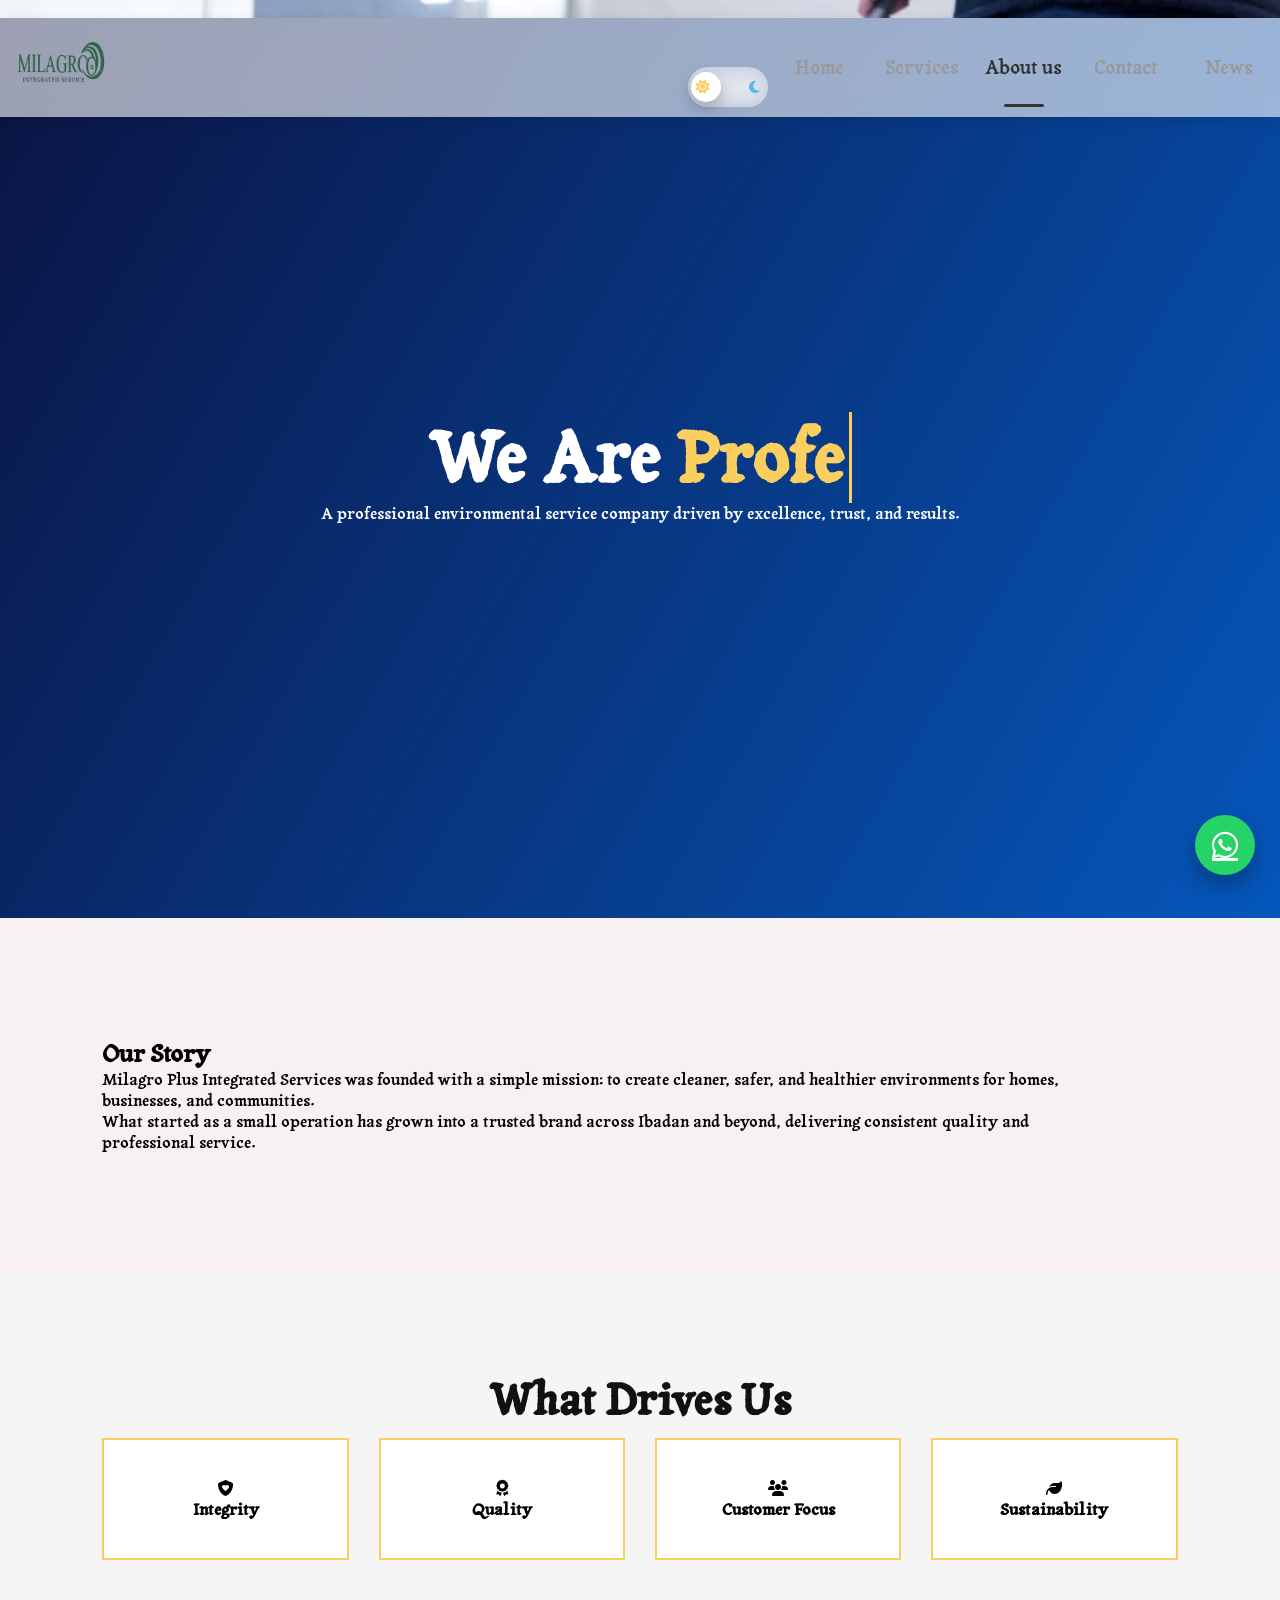
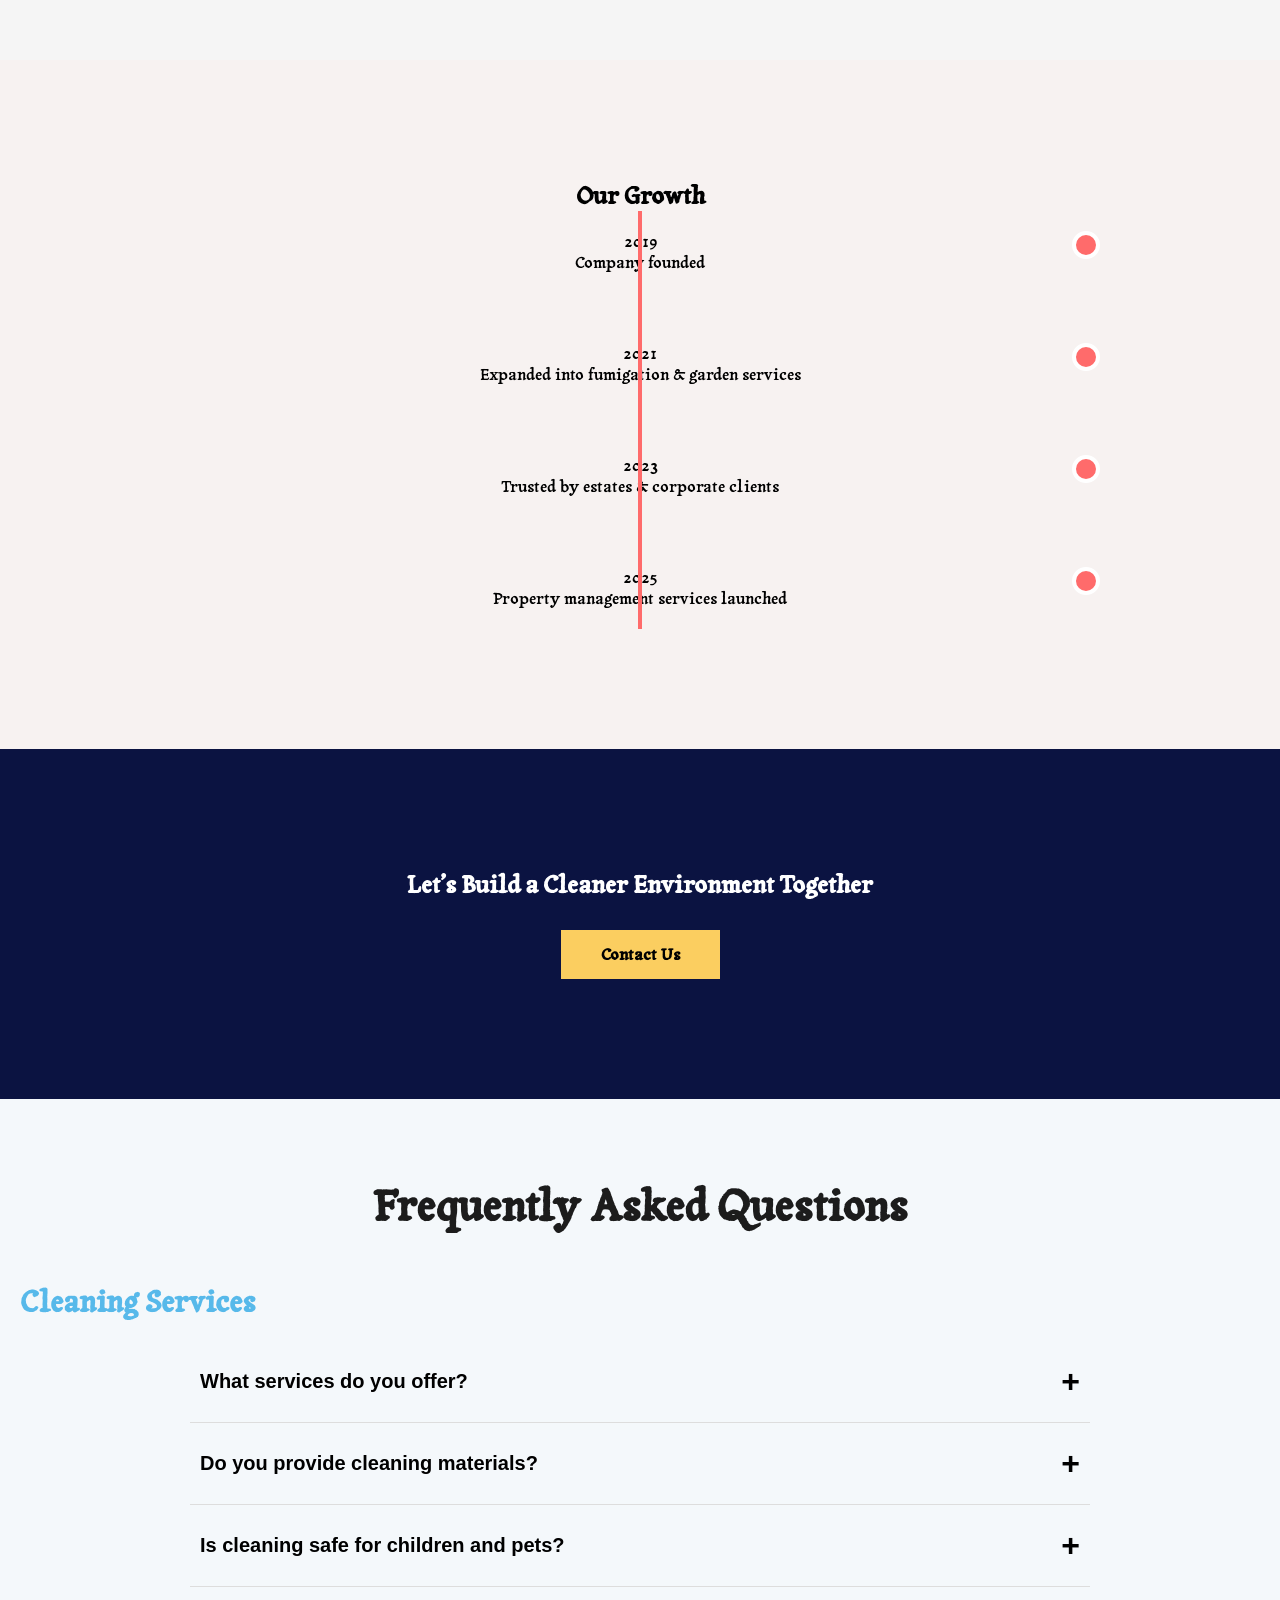
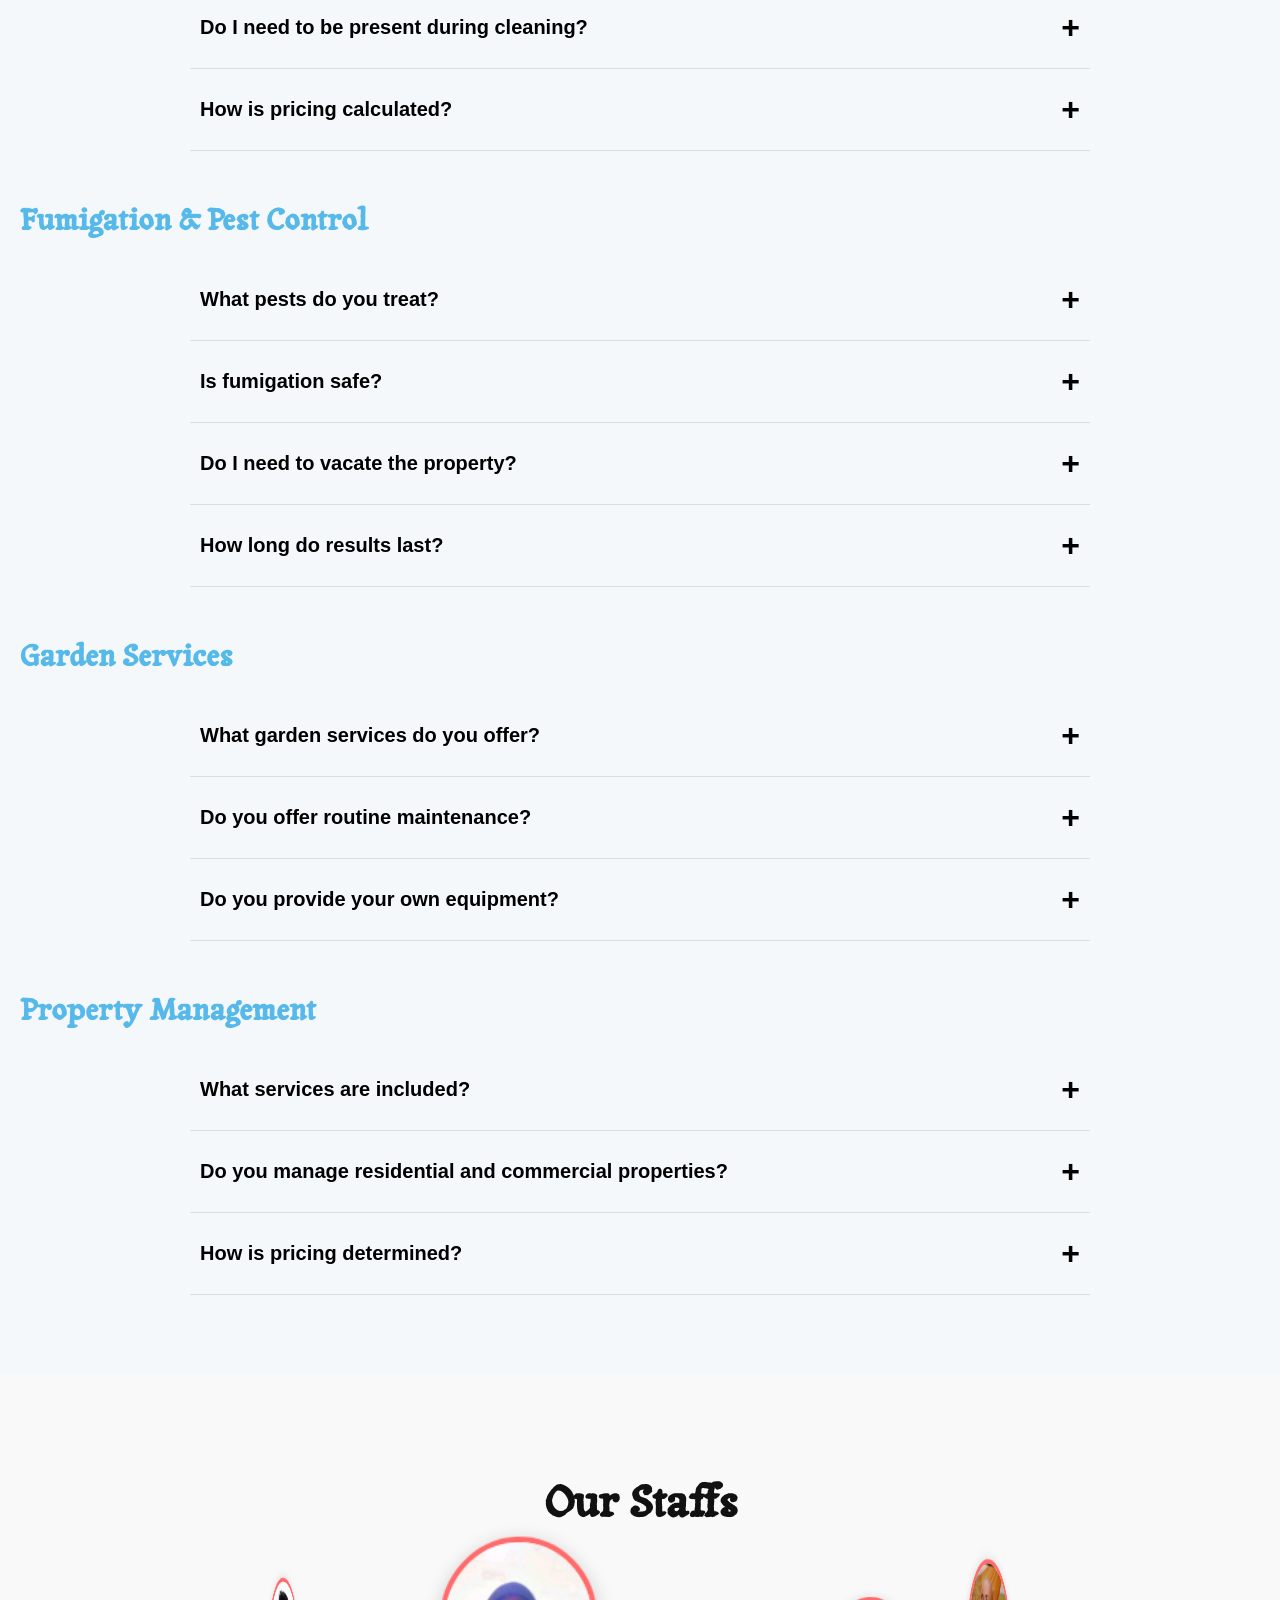
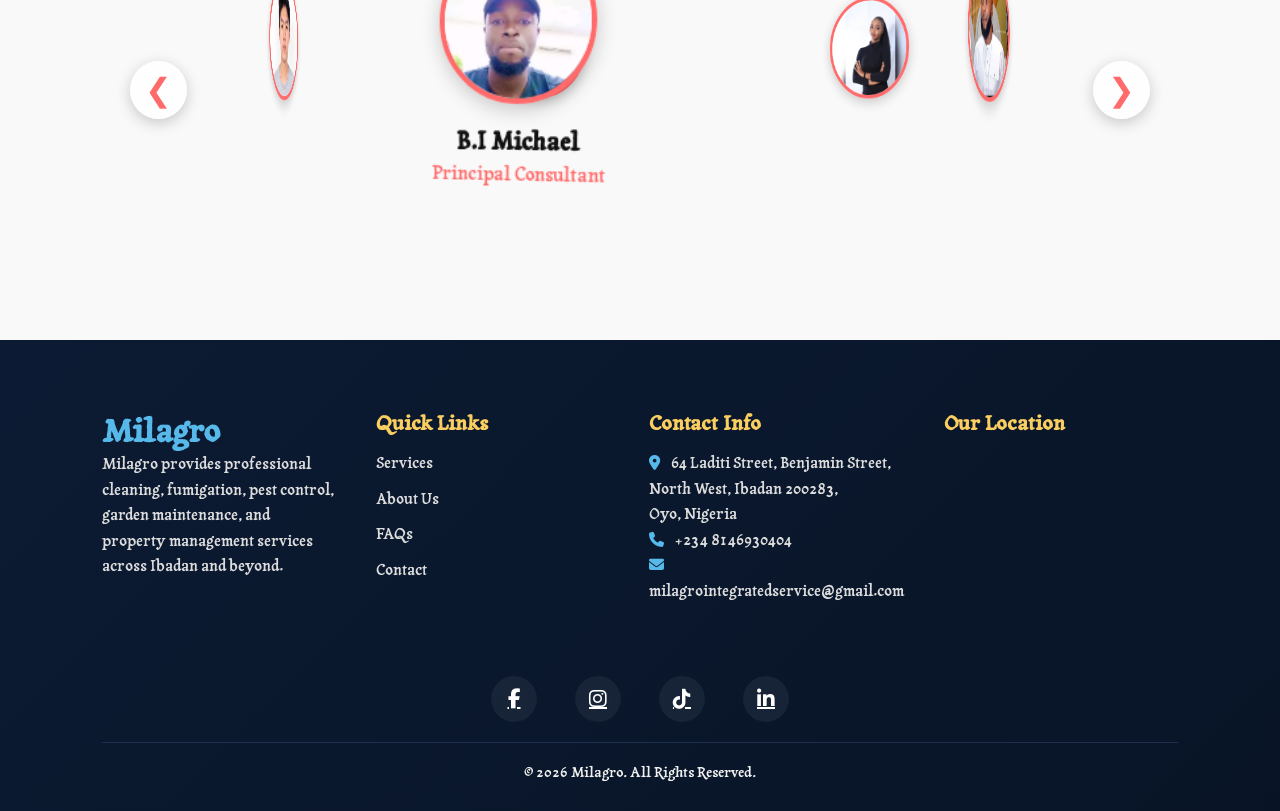
==== about.html @ 658bc310 "about" ====
<!DOCTYPE html>
<html lang="en">
<head>
  <meta charset="UTF-8">
  <meta name="viewport" content="width=device-width, initial-scale=1.0">
  <title>About Us | Milagro</title>

  <link rel="stylesheet" href="https://cdnjs.cloudflare.com/ajax/libs/font-awesome/6.5.1/css/all.min.css">
  <link rel="stylesheet" href="assets/css/index.css">
  <link rel="stylesheet" href="assets/css/query.css">
  <link rel="stylesheet" href="assets/css/about.css">
  <link rel="stylesheet" href="assets/css/services.css">
  <link rel="stylesheet" href="assets/css/quote.css">
</head>

<body>

<!-- ================= NAV (REUSED) ================= -->
<nav class="navigation">
  <div class="nav-theme-toggle" id="themeSwitch">
    <span class="icon sun"><i class="fa-solid fa-sun"></i></span>
    <span class="icon moon"><i class="fa-solid fa-moon"></i></span>
    <span class="toggle-ball"></span>
  </div>

  <button class="hamburger" id="navToggle">
    <span></span><span></span><span></span>
  </button>

  <div class="img-div">
    <img src="assets/media/images/mili.png" alt="Milagro logo">
  </div>

  <div class="ul-holder">
    <div><p><a href="index.html">Home</a></p></div>
    <div><p><a href="services.html">Services</a></p></div>
    <div><p><a href="about.html" class="active">About us</a></p></div>
    <div><p><a href="contact.html">Contact</a></p></div>
    <div><p><a href="news.html">News</a></p></div>
  </div>
</nav>

<div class="nav-overlay" id="navOverlay"></div>

<!-- ================= HERO ================= -->
<section class="about-hero">
  <div class="hero-bg"></div>

  <div class="hero-content">
    <h1>
      We Are <span id="typed-text"></span>
    </h1>

    <p>
      A professional environmental service company driven by excellence,
      trust, and results.
    </p>
  </div>
</section>

<!-- ================= STORY ================= -->
<section class="about-story">
  <div class="story-text animate-slide-left">
    <h2>Our Story</h2>
    <p>
      Milagro Plus Integrated Services was founded with a simple mission:
      to create cleaner, safer, and healthier environments for homes,
      businesses, and communities.
    </p>
    <p>
      What started as a small operation has grown into a trusted brand
      across Ibadan and beyond, delivering consistent quality and
      professional service.
    </p>
  </div>

  <div class="story-image animate-slide-right">
    <img src="https://placehold.co/600x500?text=Our+Journey" alt="">
  </div>
</section>

<!-- ================= VALUES ================= -->
<section class="about-values">
  <h2 class="section-title">What Drives Us</h2>

  <div class="values-grid">
    <div class="value-card glitch">
      <i class="fa-solid fa-shield-heart"></i>
      <h4>Integrity</h4>
    </div>

    <div class="value-card glitch">
      <i class="fa-solid fa-award"></i>
      <h4>Quality</h4>
    </div>

    <div class="value-card glitch">
      <i class="fa-solid fa-users"></i>
      <h4>Customer Focus</h4>
    </div>

    <div class="value-card glitch">
      <i class="fa-solid fa-leaf"></i>
      <h4>Sustainability</h4>
    </div>
  </div>
</section>

<!-- ================= TIMELINE ================= -->
<section class="about-timeline">
  <h2>Our Growth</h2>

  <div class="timeline">
    <div class="timeline-item reveal">
      <span>2019</span>
      <p>Company founded</p>
    </div>
    <div class="timeline-item reveal">
      <span>2021</span>
      <p>Expanded into fumigation & garden services</p>
    </div>
    <div class="timeline-item reveal">
      <span>2023</span>
      <p>Trusted by estates & corporate clients</p>
    </div>
    <div class="timeline-item reveal">
      <span>2025</span>
      <p>Property management services launched</p>
    </div>
  </div>
</section>

<!-- ================= CTA ================= -->
<section class="about-cta">
  <h2>Let’s Build a Cleaner Environment Together</h2>
  <a href="contact.html" class="cta-btn">Contact Us</a>
</section>

    <section class="faq-section">
        <h2 class="faq-title">Frequently Asked Questions</h2>

    <!-- CLEANING FAQ -->
        <h3 class="faq-category">Cleaning Services</h3>

        <div class="faq-item">
            <button class="faq-question">
                What services do you offer?
                <span class="icon">+</span>
            </button>
            <div class="faq-answer">
                <p>
                    We provide residential and commercial cleaning, including deep cleaning,
                    post-construction, move-in/move-out, and office cleaning.
                </p>
            </div>
        </div>

        <div class="faq-item">
            <button class="faq-question">
                Do you provide cleaning materials?
                <span class="icon">+</span>
            </button>
            <div class="faq-answer">
                <p>
                    Yes. We supply all professional tools and cleaning products.
                </p>
            </div>
        </div>

        <div class="faq-item">
            <button class="faq-question">
                Is cleaning safe for children and pets?
                <span class="icon">+</span>
            </button>
            <div class="faq-answer">
                <p>
                    Yes. We use approved and safe cleaning solutions.
                </p>
            </div>
        </div>

        <div class="faq-item">
            <button class="faq-question">
                Do I need to be present during cleaning?
                <span class="icon">+</span>
            </button>
            <div class="faq-answer">
                <p>
                    No. Your property is handled with professionalism and care.
                </p>
            </div>
        </div>

        <div class="faq-item">
            <button class="faq-question">
                How is pricing calculated?
                <span class="icon">+</span>
            </button>
            <div class="faq-answer">
                <p>
                    Pricing is based on property size and service type.
                    Quotes are provided upfront.
                </p>
            </div>
        </div>

    <!-- FUMIGATION FAQ -->
        <h3 class="faq-category">Fumigation & Pest Control</h3>

        <div class="faq-item">
            <button class="faq-question">
                What pests do you treat?
                <span class="icon">+</span>
            </button>
            <div class="faq-answer">
                <p>
                    Cockroaches, mosquitoes, rats, bedbugs, ants, termites,
                    wall geckos, and more.
                </p>
            </div>
        </div>

        <div class="faq-item">
            <button class="faq-question">
                Is fumigation safe?
                <span class="icon">+</span>
            </button>
            <div class="faq-answer">
                <p>
                    Yes. We use approved chemicals and follow strict safety standards.
                </p>
            </div>
        </div>

        <div class="faq-item">
            <button class="faq-question">
                Do I need to vacate the property?
                <span class="icon">+</span>
            </button>
            <div class="faq-answer">
                <p>
                    This depends on the treatment. Clear instructions are given before service.
                </p>
            </div>
        </div>

        <div class="faq-item">
            <button class="faq-question">
                How long do results last?
                <span class="icon">+</span>
            </button>
            <div class="faq-answer">
                <p>
                    Results typically last weeks to months, depending on conditions.
                </p>
            </div>
        </div>

    <!-- GARDEN FAQ -->
        <h3 class="faq-category">Garden Services</h3>

        <div class="faq-item">
            <button class="faq-question">
                What garden services do you offer?
                <span class="icon">+</span>
            </button>
            <div class="faq-answer">
                <p>
                    Lawn care, weed control, hedge trimming, and general garden maintenance.
                </p>
            </div>
        </div>

    <div class="faq-item">
        <button class="faq-question">
            Do you offer routine maintenance?
            <span class="icon">+</span>
        </button>
        <div class="faq-answer">
            <p>
                Yes. One-time and scheduled maintenance services are available.
            </p>
        </div>
    </div>

    <div class="faq-item">
        <button class="faq-question">
            Do you provide your own equipment?
            <span class="icon">+</span>
        </button>
        <div class="faq-answer">
            <p>
                Yes. All necessary tools and equipment are supplied.
            </p>
        </div>
    </div>

    <!-- PROPERTY MANAGEMENT FAQ --> 
    <h3 class="faq-category">Property Management</h3>

    <div class="faq-item">
        <button class="faq-question">
            What services are included?
            <span class="icon">+</span>
        </button>
        <div class="faq-answer">
            <p>
                 Property Services, Home & estate rentals, Property sales & land deals, Property management & maintenance coordination
            </p>
        </div>
    </div>

    <div class="faq-item">
        <button class="faq-question">
            Do you manage residential and commercial properties?
            <span class="icon">+</span>
        </button>
        <div class="faq-answer">
            <p>
                Yes. We manage homes, estates, offices, and commercial properties. Includes property rentals, land sales, property sales, inspections, documentation support, and management services.
            </p>
        </div>
    </div>

        <div class="faq-item">
            <button class="faq-question">
                How is pricing determined?
                <span class="icon">+</span>
            </button>
            <div class="faq-answer">
                <p>
                    Includes property rentals, land sales, property sales, inspections, documentation support, and management services. Pricing depends on property value, location, and service scope.
                </p>
            </div>
        </div>

    </section>
    <section id="staff-caro" class="caro-section">
        <h2 class="section-title">Our Staffs</h2>
        <div class="caro-container">
            <div class="caro" id="carousel">
      <!-- Staff Item 1 -->
                <div class="caro-item">
                    <img src="assets/media/images/staff1.jpeg" alt="Staff 1">
                    <div class="staff-info">
                        <h3>B.I Michael</h3>
                        <p>Principal Consultant</p>
                    </div>
                </div>
      <!-- Staff Item 2 -->
                <div class="caro-item">
                    <img src="assets/media/images/staff2.jpeg" alt="Staff 2">
                    <div class="staff-info">
                        <h3>J.P. Augustine</h3>
                        <p>Operations & Quality Control Manager</p>
                    </div>
                </div>
      <!-- Staff Item 3 -->
                <div class="caro-item">
                    <img src="assets/media/images/staff3.jpeg" alt="Staff 3">
                    <div class="staff-info">
                        <h3>A.E. Iniso</h3>
                        <p>HR & Training Officer</p>
                    </div>
                </div>
      <!-- Staff Item 4 -->
                <div class="caro-item">
                    <img src="assets/media/images/staff4.jpeg" alt="Staff 4">
                    <div class="staff-info">
                        <h3>B.H. Rita</h3>
                        <p>Finance & Admin Manager</p>
                    </div>
                </div>
      <!-- Staff Item 5 -->
                <div class="caro-item">
                    <img src="assets/media/images/pass.jpeg" alt="Staff 5">
                    <div class="staff-info">
                        <h3>O.E. Olanrewaju</h3>
                        <p>Business Development & Client Relations Manager</p>
                    </div>
                </div>
            </div>
    <!-- Carousel Navigation -->
            <button class="caro-btn left" id="prev">&#10094;</button>
            <button class="caro-btn right" id="next">&#10095;</button>
        </div>
    </section>

    <footer class="site-footer">
    <div class="footer-wrapper">

        <!-- COMPANY INFO -->
        <div class="footer-col brand">
            <h3>Milagro</h3>
            <p>
                Milagro provides professional cleaning, fumigation,
                pest control, garden maintenance, and property
                management services across Ibadan and beyond.
            </p>
        </div>

        <!-- QUICK LINKS -->
        <div class="footer-col">
            <h4>Quick Links</h4>
            <ul>
                <li><a href="#services">Services</a></li>
                <li><a href="#about">About Us</a></li>
                <li><a href="#faq">FAQs</a></li>
                <li><a href="#contact">Contact</a></li>
            </ul>
        </div>

        <!-- CONTACT -->
        <div class="footer-col">
            <h4>Contact Info</h4>
            <p><i class="fa-solid fa-location-dot"></i>
                64 Laditi Street, Benjamin Street,<br>
                North West, Ibadan 200283,<br>
                Oyo, Nigeria
            </p>
            <p><i class="fa-solid fa-phone"></i> +234 8146930404</p>
            <p><i class="fa-solid fa-envelope"></i> milagrointegratedservice@gmail.com</p>
        </div>

        <!-- MAP -->
        <div class="footer-col map">
            <h4>Our Location</h4>
            <iframe
                src="https://www.google.com/maps?q=64%20Laditi%20Street%20Benjamin%20Street%20Ibadan&output=embed"
                allowfullscreen=""
                loading="lazy">
            </iframe>
        </div>

    </div>

    <!-- SOCIALS -->
    <div class="footer-social">
        <a href="https://www.facebook.com/profile.php?id=100065629503365&mibextid=ZbWKwL" target="_blank" rel="noopener noreferrer" aria-label="Milagro facebook"><i class="fa-brands fa-facebook-f"></i></a>
        <a href="https://www.instagram.com/milagrointegratedservice?igsh=Nnd0Zzc5NXZuMjd5" target="_blank" rel="noopener noreferrer" aria-label="Milagro instagram"><i class="fa-brands fa-instagram"></i></a>
        <a href="https://www.tiktok.com/@milagroplus" target="_blank" rel="noopener noreferrer" aria-label="Milagro tiktok"><i class="fa-brands fa-tiktok"></i></a>
        <a href="https://www.linkedin.com/in/-milagro-integrated?utm_source=share&utm_campaign=share_via&utm_content=profile&utm_medium=android_app" target="_blank" rel="noopener noreferrer" aria-label="Milagro linkedin"><i class="fa-brands fa-linkedin-in"></i></a>
    </div>

    <div class="footer-bottom">
        <p>© 2026 Milagro. All Rights Reserved.</p>
    </div>
</footer>

<!-- BACK TO TOP -->
<button id="backToTop">
    <i class="fa-solid fa-arrow-up"></i>
</button>

    <div class="quote-overlay" id="quoteOverlay">
  <div class="quote-box">

    <span class="close">&times;</span>

    <!-- STEP INDICATOR -->
    <div class="steps">
      <span class="active">1</span>
      <span>2</span>
      <span>3</span>
      <span>4</span>
    </div>

    <!-- STEP 1 -->
    <div class="step active">
      <h2>Select a Service</h2>

      <div class="service-grid">

        <div class="service-card" data-service="Cleaning Services">
          <img src="https://placehold.co/80x80?text=Clean" alt="">
          <h4>Cleaning Services</h4>
        </div>

        <div class="service-card" data-service="Pest Control & Fumigation">
          <img src="https://placehold.co/80x80?text=Pest" alt="">
          <h4>Pest Control & Fumigation</h4>
        </div>

        <div class="service-card" data-service="Garden Services">
          <img src="https://placehold.co/80x80?text=Garden" alt="">
          <h4>Garden Services</h4>
        </div>

        <div class="service-card" data-service="Property Management">
          <img src="https://placehold.co/80x80?text=Property" alt="">
          <h4>Property Management</h4>
        </div>

      </div>

      <button class="next ako">Next</button>
    </div>

    <!-- STEP 2 -->
    <div class="step">
      <h2>Service Details</h2>

      <select id="subService">
        <option value="">Select Specific Service</option>
      </select>

      <textarea id="description" placeholder="Describe what you need..."></textarea>

      <input type="file" id="video" accept="video/*">
      <small>Video will be sent manually on WhatsApp</small>

      <div class="nav">
        <button class="prev ako">Back</button>
        <button class="next ako">Next</button>
      </div>
    </div>

    <!-- STEP 3 -->
    <div class="step">
      <h2>Your Details</h2>

      <input id="fname" placeholder="First Name">
      <input id="lname" placeholder="Last Name">
      <input id="phone" placeholder="WhatsApp Number">
      <input id="email" placeholder="Email (optional)">

      <select id="method">
        <option value="whatsapp">WhatsApp</option>
        <option value="email">Email</option>
      </select>

      <div class="nav">
        <button class="prev ako">Back</button>
        <button class="next ako">Next</button>
      </div>
    </div>

    <!-- STEP 4 -->
    <div class="step">
      <h2>Confirm & Send</h2>
      <p>Your quote request will be sent now.</p>

      <button id="sendQuote" class="ako">Send Quote</button>
    </div>

  </div>
</div>



<!-- Floating WhatsApp -->
<a href="https://wa.me/2348146930404" class="whatsapp-float" target="_blank">
  <i class="fa-brands fa-whatsapp"></i>
</a>

<script src="assets/js/index.js"></script>
    <script src="assets/js/caro.js"></script>
    <script src="assets/js/theme.js"></script>
    <script src="assets/js/testimonies.js"></script>
    <script src="assets/js/quote.js"></script>
    <script src="assets/js/about.js"></script>
</body>
</html>
---- assets/css/index.css ----
@font-face {
  font-family: "Poppins";
  src: url("../fonts/Tagesschrift-Regular.ttf") format("truetype");
}

@font-face {
  font-family: "play";
  src: url("../fonts/PlayfairDisplay-Regular.ttf") format("truetype");
}

*{
    padding: 0;
    margin: 0;
    box-sizing: border-box;
}
html,body{
  overflow-x: hidden;
}
body{
    overflow-x: hidden;
    background-color: #f7f2f1;
    padding-top: 2dvh;


    background-image: url("../media/images/cleansht.jpeg");
    background-size: cover;
    background-position: center;
    background-repeat: no-repeat;
    background-attachment: fixed;
}
.navigation{
    position: fixed;
    display: flex;
    /* background-color: blue; */
    width: 100dvw;
    height: 11dvh;
    z-index: 9999999999999999999999;
    background-color: rgba(255, 255, 255, 0.6); /* translucent */
    backdrop-filter: blur(10px); /* this blurs anything behind it */
    -webkit-backdrop-filter: blur(10px); /* for Safari */
    box-shadow: 0 4px 12px rgba(0,0,0,0.1);
}
.img-div{
    position: absolute;
    height: 100%;
    width: 10%;
    /* background-color: aqua; */
}
.img-div img{
    width: 100%;
    height: 100%;
}
/*  */
.ul-holder div p:hover{
    cursor: pointer;
}

/* Add a small underline box */
.indicator {
    position: absolute;
    bottom: 0; /* a little spacing below the text */
    height: 3px;  /* line thickness */
    width: 40px;  /* fixed line length */
    background-color: #333;
    border-radius: 2px;
    transition: all 0.3s ease;
    pointer-events: none;
    z-index: 2;
}


.ul-holder div.active p {
    color: #fff; /* Active color */
}
.ul-holder {
    display: flex;
    width: 40%;
    height: 100%;
    position: absolute;
    right: 0;
}

.ul-holder div {
    width: 20%;
    height: 100%;
    position: relative; /* 👈 very important */
    display: flex;
    align-items: center;
    justify-content: center;
    font-size: clamp(0.5rem, 2vw, 1.2rem);
    cursor: pointer;
}

.ul-holder div p {
    color: #999;
    transition: color 0.3s ease-in-out;
}

/* active menu item */
.ul-holder div.active p {
    color: #333;
}

/* The underline */
.ul-holder div .indicator {
    position: absolute;
    bottom: 10px;
    left: 50%;
    transform: translateX(-50%);
    height: 3px;
    width: 40px;
    background-color: #333;
    border-radius: 2px;
    transition: opacity 0.7s ease;
    opacity: 0; /* hidden by default */
}
@keyframes fallIn {
  0% {
    transform: translateY(-200vh) rotate(15deg) scale(1.1);
    opacity: 0;
  }
  60% {
    transform: translateY(20px) rotate(-5deg);
    opacity: 1;
  }
  80% {
    transform: translateY(-10px) rotate(3deg);
  }
  100% {
    transform: translateY(0) rotate(0);
    opacity: 1;
  }
}
/* show indicator only on active */
.ul-holder div.active .indicator {
    opacity: 1;
}

.hamburger {
    display: none;
    position: absolute;
    right: 20px;
    top: 50%;
    transform: translateY(-50%);
    width: 30px;
    height: 22px;
    background: none;
    border: none;
    cursor: pointer;
    z-index: 100000;
}

.hamburger span {
    display: block;
    height: 3px;
    width: 100%;
    background: #333;
    border-radius: 3px;
    transition: all 0.35s ease;
}

.hamburger.active span:nth-child(1) {
    transform: rotate(45deg) translate(5px, 5px);
}

.hamburger.active span:nth-child(2) {
    opacity: 0;
}

.hamburger.active span:nth-child(3) {
    transform: rotate(-45deg) translate(6px, -6px);
}

.nav-overlay {
    position: fixed;
    inset: 0;
    background: rgba(0,0,0,0.35);
    backdrop-filter: blur(4px);
    opacity: 0;
    pointer-events: none;
    transition: opacity 0.35s ease;
    z-index: 99998;
}

.nav-overlay.show {
    opacity: 1;
    pointer-events: auto;
}




.hero-section{
    width: 100dvw;
    height: 110dvh;
    background-color: blue;
    margin-top: 5%;
    position: relative;
    overflow: hidden;
}

.video-container{
    position: absolute;
    width: 40%;
    height: 80%;
    background-color: black;
    right: 5%;
    /* justify-self: center; */
    top: 10%;
}
.video-container video{
    width: 100%;
    height: 100%;
    object-fit: cover;
}
.circle{
    position: absolute;
    width: 100dvw;
    height: 100dvw;
    border-radius: 50%;
    background-color: #1562c0;
    right: -40%;
    top: -30%;
}
/* .video-container{
    width: 100%;
    height: 100%;
    background-color: black;
    position: absolute;
    top: 0;
    left: 0;
}
.video-container video{
    width: 100%;
    height: 100%;
    object-fit: cover;
}
.overlay{
    width: 100%;
    height: 100%;
    background-color: blue;
    position: absolute;
    opacity: 0.5;
} */




.written-words{
    position: absolute;
    width: 45%;
    height: 65%;
    /* background-color: tomato; */
    top: 25%;
    left: 5%;
}
.head-written-words{
    color: white;
    font-family: 'Gill Sans', 'Gill Sans MT', Calibri, 'Trebuchet MS', sans-serif;
    font-size: clamp(25px, 2dvw, 55px);
    margin-top: 7%;
}
.sub-written-words{
    color: white;
    font-family: 'Gill Sans', 'Gill Sans MT', Calibri, 'Trebuchet MS', sans-serif;
    font-size: clamp(15px, 1.5dvw, 25px);
    margin-top: 2dvh;
}
.btn-holder{
    width: 50%;
    height: 9%;
    background-color: white;
    color: #0557bc;
    display: flex;
    justify-content: center;
    align-items: center;
    font-family: 'Gill Sans', 'Gill Sans MT', Calibri, 'Trebuchet MS', sans-serif;
    font-size: clamp(15px, 2dvw, 17px);
    font-weight: bolder;
    margin-top: 10%;
    cursor: pointer;
}


.egg-white{
    width: 100dvw;
    height: 130dvh;
    background-color: #ffffff;
    position: relative;
}
.egg-white-dark{
    background-color: #4d4e4e;
}
.mode{
    width: 3vw;
    height: 25%;
    background-color: white;
    position: absolute;
    left: 35%;
    display: flex;
    justify-content: center;
    align-items: center;
    border-radius: 5px;
    cursor: pointer;
}
.inject-holder{
    position: absolute;
    width: 45%;
    height: 65%;
    top: 15%;
    left: 5%;
    background-color: black;
    border-radius: 5px;
    overflow: hidden;
}
.inject-holder img{
    width: 100%;
    height: 100%;
    object-fit: cover;
}
.egg-right{
    width: 40%;
    height: 65%;
    position: absolute;
    top: 15%;
    right: 5%;
    font-family: 'Gill Sans', 'Gill Sans MT', Calibri, 'Trebuchet MS', sans-serif;
}
.egg-right h1{
    font-size: clamp(25px, 3.5dvw, 65px);
    margin-top: 3%;
    color: #0b1341;
}
.egg-right p{
    font-size: clamp(15px, 1.5dvw, 25px);
    margin-top: 3%;
    color: #0b1341;
}
.egg-right h2{
    margin-top: 10dvh;
    font-size: clamp(20px, 2dvw, 45px);
    color: #0557bc;
}
.read-more{
    width: 25%;
    height: 8%;
    background-color: #0557bc;
    color: white;
    display: flex;
    justify-content: center;
    align-items: center;
    border-radius: 2px;
    margin-top: 10%;
    cursor: pointer;
}
.read-more p{
    color: #ffffff;
    font-weight: bold;
    font-size: clamp(15px, 2dvw, 18px);
}
.egg-down{
    width: 100dvw;
    height: 20dvh;
    /* background-color: yellow; */
    position: absolute;
    bottom: 0;
    color: #676767;
}
.egg-down p{
    font-family: 'Gill Sans', 'Gill Sans MT', Calibri, 'Trebuchet MS', sans-serif;
    font-size: clamp(12px, 1.5dvw, 16px);
    padding: 0.35% 2%;
}
.why-choose-us{
    width: 100dvw;
    height: 90dvh;
    background-color: rgba(0, 0, 0, 0.5);
    /* opacity: 0.5; */
    z-index: -1;
    position: relative;
    justify-items: center;
    align-content: center;
}
.why-inner{
    width: 80%;
    height: 75%;
    /* background-color: white; */
    /* z-index: 2; */
}
.why-upper{
    width: 100%;
    height: 30%;
    /* background-color: #0557bc; */
    color: white;
    display: flex;
    flex-direction: column;
    justify-content: center;
    align-items: center;
}
.why-upper h2{
    font-size: clamp(25px, 3dvw, 50px);
    font-family: 'Gill Sans', 'Gill Sans MT', Calibri, 'Trebuchet MS', sans-serif;
}
.why-upper p{
    font-size: clamp(15px, 1.5dvw, 25px);
    font-family: 'Gill Sans', 'Gill Sans MT', Calibri, 'Trebuchet MS', sans-serif;
    margin-top: 1dvh;
}
.why-down{
    width: 100%;
    height: 70%;
    /* background-color: green; */
    display: flex;
    justify-content: space-around;
    align-items: center;

    display: flex;
    justify-content: space-between; /* KEY CHANGE */
    align-items: center;            /* vertical center */
    padding: 0 20px;
}
.side-side {
    width: 150px;
    height: 200px;
    /* background: white; */
    border: 3px solid #fbce60;
    text-align: center;
    justify-items: center;
    align-content: center;
    z-index: 9;
}
.side-side i{
    font-size: clamp(30px, 4dvw, 50px);
    color: #fbce60;
    margin-top: 15%;
    /* z-index: 99; */
    cursor: pointer;
    /* justify-self: center; */
}
.side-side:hover i{
    color: #57b9ea;
}
.side-side p{
    color: #57b9ea;
    font-family: 'Gill Sans', 'Gill Sans MT', Calibri, 'Trebuchet MS', sans-serif;
    padding: 10px;
    font-weight: bold;
    font-size: clamp(12px, 1.5dvw, 20px);
}
.services{
    width: 100%;
    padding: 80px 8%;
    background-color: #ffffff;
    font-family: Arial, sans-serif;
    width: 100dvw;
}



.services-header {
  text-align: center;
  max-width: 800px;
  margin: 0 auto 60px;
}

.services-header h2 {
  font-size: 36px;
  color: #f5c542;
  margin-bottom: 15px;
}

.services-header p {
  font-size: 16px;
  color: #333;
  line-height: 1.6;
}

/* Content layout */
.services-content {
  display: flex;
  align-items: center;
  gap: 50px;
}

/* Image */
.services-image {
  flex: 1;
}

.services-image img {
  width: 100%;
  height: auto;
  display: block;
}

/* Text */
.services-text {
  flex: 1;
}

.services-text h3 {
  color: #57b9ea;
  font-size: 22px;
  margin-bottom: 20px;
  letter-spacing: 1px;
}

.services-text p {
  font-size: 16px;
  color: #333;
  line-height: 1.7;
  margin-bottom: 20px;
}

/* Button */
.services-btn {
  padding: 12px 28px;
  border: 1px solid #000;
  background: transparent;
  font-size: 14px;
  cursor: pointer;
  transition: background 0.3s ease, color 0.3s ease;
}

.services-btn:hover {
  background: #000;
  color: #fff;
}


.service-section {
  width: 100dvw;
  padding: 80px 8%;
  display: flex;
  align-items: center;
  gap: 60px;
  background-color: #ffffff;
  font-family: Arial, sans-serif;
}

/* Reverse layout (image right) */
.service-section.reverse {
  flex-direction: row-reverse;
  background-color: #eef3f6;
}

/* Image */
.service-image {
  flex: 1;
}

.service-image img {
  width: 100%;
  height: auto;
  display: block;
}

/* Text */
.service-text {
  flex: 1;
}

.service-text h3 {
  color: #57b9ea;
  font-size: 22px;
  letter-spacing: 1px;
  margin-bottom: 20px;
}

.service-text p {
  font-size: 16px;
  color: #333;
  line-height: 1.7;
  margin-bottom: 20px;
}

/* Button */
.service-btn {
  padding: 12px 28px;
  border: 1px solid #000;
  background: transparent;
  font-size: 14px;
  cursor: pointer;
  transition: background 0.3s ease, color 0.3s ease;
}

.service-btn:hover {
  background: #000;
  color: #fff;
}




.carousel-container {
  position: relative;
  width: 100dvw;
  /* max-width: 900px; */
  background-color: black;
  margin: auto;
  overflow: hidden;
  padding: 40px 0;
  display: flex;
  justify-content: center;
  align-items: center;
}

.carousel {
  display: flex;
  transition: transform 0.5s ease;
  align-items: center;
  will-change: transform;
}

.carousel-item {
  flex: 0 0 150px; /* Base width of logos */
  margin: 0 20px;
  transition: transform 0.5s ease, opacity 0.5s ease;
  opacity: 0.3; /* Default faded logos */
  width: 70px;
  height: 80px;
  justify-items: center;
  align-content: center;
  /* object-fit: cover; */
  /* background-color: red; */
  overflow: hidden;
}

.carousel-item img {
  width: 60%;
  height: 100%;
  object-fit: cover; /* cover the container without distortion */
  object-position: center; /* center the image */
  display: block;
}

/* Center zoom effect */
.carousel-item.center {
  transform: scale(1.5);
  opacity: 1;
}

/* Adjacent logos */
.carousel-item.adjacent {
  transform: scale(1.1);
  opacity: 0.7;
}

/* Overlay fade effect */
.carousel-overlay-left,
.carousel-overlay-right {
  position: absolute;
  top: 0;
  bottom: 0;
  width: 100px;
  pointer-events: none;
  z-index: 2;
}

.carousel-overlay-left {
  left: 0;
  background: linear-gradient(to right, #000000 0%, transparent 100%);
}

.carousel-overlay-right {
  right: 0;
  background: linear-gradient(to left, #000000 0%, transparent 100%);
}

.contact-section {
  background: #1f2428;
  padding: 80px 0px;
  width: 100dvw;
}

.contact-wrapper {
  max-width: 1200px;
  margin: auto;
  display: grid;
  grid-template-columns: 1fr 1.2fr;
  gap: 40px;
}

/* INFO CARDS */
.contact-info {
  display: grid;
  grid-template-columns: repeat(2, 1fr);
  gap: 20px;
}

.info-card {
  background: #ffffff;
  padding: 30px 20px;
  text-align: center;
  border-radius: 6px;
  transition: transform 0.3s ease, box-shadow 0.3s ease;
}

.info-card i {
  font-size: 30px;
  color: #4fc3d0;
  margin-bottom: 10px;
}

.info-card h4 {
  font-size: 14px;
  margin-bottom: 6px;
  letter-spacing: 1px;
}

.info-card p {
  font-size: 14px;
  color: #555;
}

.info-card.clickable {
  cursor: pointer;
}

.info-card.clickable:hover {
  transform: translateY(-5px);
  box-shadow: 0 10px 25px rgba(0,0,0,0.15);
}

/* FORM */
.contact-form {
  background: #7fd6df;
  padding: 50px 40px;
  border-radius: 6px;
}

.contact-form h2 {
  margin-bottom: 25px;
  font-size: 28px;
  color: #000;
}

.contact-form form {
  display: flex;
  flex-direction: column;
  gap: 15px;
}

.contact-form input,
.contact-form textarea {
  padding: 14px;
  border: none;
  outline: none;
  font-size: 14px;
}

.contact-form textarea {
  min-height: 120px;
  resize: none;
}

.contact-form button {
  width: fit-content;
  padding: 12px 30px;
  background: transparent;
  border: 2px solid #000;
  cursor: pointer;
  font-weight: bold;
}
.contact-section {
  width: 100vw;
  padding: 100px 0;
  background: linear-gradient(
    to top,
    rgba(31, 36, 40, 1) 0%,
    rgba(31, 36, 40, 0.85) 40%,
    rgba(31, 36, 40, 0.4) 70%,
    rgba(31, 36, 40, 0) 100%
  );
}

/* WRAPPER */
.contact-wrapper {
  max-width: 1200px;
  margin: auto;
  display: grid;
  grid-template-columns: 1fr 1.2fr;
  gap: 40px;
  padding: 0 20px;
}

/* INFO GRID */
.contact-info {
  display: grid;
  grid-template-columns: repeat(2, 1fr);
  gap: 20px;
}

.info-card {
  background: #ffffff;
  padding: 30px;
  text-align: center;
  box-shadow: 0 10px 30px rgba(0,0,0,0.15);
  transition: transform 0.3s ease;
  color: #222;
}

.info-card i {
  font-size: 28px;
  color: #56cbd4;
  margin-bottom: 10px;
}

.info-card h4 {
  margin-bottom: 5px;
}

.info-card p {
  font-size: 14px;
  line-height: 1.6;
}

.clickable {
  text-decoration: none;
}

.clickable:hover {
  transform: translateY(-5px);
}

/* FORM */
.contact-form {
  background: #8adbe2;
  padding: 50px;
}

.contact-form h2 {
  margin-bottom: 25px;
  font-size: 28px;
}

.contact-form input,
.contact-form textarea {
  width: 100%;
  padding: 14px;
  margin-bottom: 15px;
  border: none;
  outline: none;
}

.contact-form textarea {
  height: 120px;
  resize: none;
}

.contact-form button {
  padding: 12px 30px;
  background: transparent;
  border: 2px solid #000;
  cursor: pointer;
  font-weight: bold;
}

/* FLOATING WHATSAPP */
.whatsapp-float {
  position: fixed;
  bottom: 25px;
  right: 25px;
  width: 60px;
  height: 60px;
  background: #25d366;
  color: #fff;
  border-radius: 50%;
  display: flex;
  align-items: center;
  justify-content: center;
  font-size: 30px;
  z-index: 999;
  box-shadow: 0 10px 25px rgba(0,0,0,0.3);
}

/* ANIMATION */
.fade-up {
  opacity: 0;
  transform: translateY(40px);
  transition: 0.7s ease;
}

.fade-up.show {
  opacity: 1;
  transform: translateY(0);
}

.faq-section {
    background: #f4f8fb;
    padding: 80px 20px;
    width: 100dvw;
}

.faq-title {
    text-align: center;
    font-size: 2.6rem;
    margin-bottom: 50px;
    color: #1c1c1c;
}

.faq-category {
    font-size: 1.8rem;
    margin: 50px 0 20px;
    color: #57b9ea;
}

.faq-item {
    max-width: 900px;
    margin: 0 auto;
    border-bottom: 1px solid #ddd;
}

.faq-question {
    width: 100%;
    background: none;
    border: none;
    padding: 22px 10px;
    font-size: 1.25rem;
    font-weight: 600;
    text-align: left;
    cursor: pointer;
    display: flex;
    justify-content: space-between;
    align-items: center;
}

.faq-question:hover {
    color: #57b9ea;
}

.faq-question .icon {
    font-size: 2rem;
    transition: transform 0.3s ease;
}

.faq-answer {
    max-height: 0;
    overflow: hidden;
    transition: max-height 0.4s ease;
}

.faq-answer p {
    font-size: 1.1rem;
    padding: 0 10px 25px;
    color: #444;
    line-height: 1.8;
}

.faq-item.active .faq-answer {
    max-height: 400px;
}

.faq-item.active .icon {
    transform: rotate(45deg);
}


/* FOOTER */
.site-footer {
    background: linear-gradient(135deg, #0c1b33, #081426);
    color: #f1f1f1;
    padding: 70px 8% 30px;
    position: relative;
    width: 100dvw;
}

.footer-wrapper {
    display: grid;
    grid-template-columns: repeat(4, 1fr);
    gap: 40px;
}

.footer-col h3 {
    font-size: 32px;
    color: #57b9ea;
}

.footer-col h4 {
    font-size: 20px;
    margin-bottom: 15px;
    color: #fbce60;
}

.footer-col p,
.footer-col li a {
    font-size: 15px;
    line-height: 1.7;
    color: #ddd;
}

.footer-col ul {
    list-style: none;
    padding: 0;
}

.footer-col ul li {
    margin-bottom: 10px;
}

.footer-col ul li a {
    text-decoration: none;
    transition: color 0.3s;
}

.footer-col ul li a:hover {
    color: #57b9ea;
}

.footer-col i {
    margin-right: 8px;
    color: #57b9ea;
}

.footer-col.map iframe {
    width: 100%;
    height: 180px;
    border-radius: 8px;
    border: none;
}

/* SOCIALS */
.footer-social {
    text-align: center;
    margin: 40px 0 20px;
}

.footer-social a {
    margin: 0 10px;
    font-size: 22px;
    color: #fff;
    transition: transform 0.3s, color 0.3s;
}

.footer-social a:hover {
    color: #57b9ea;
    transform: translateY(-5px);
}

/* BOTTOM */
.footer-bottom {
    text-align: center;
    border-top: 1px solid #1e2f52;
    padding-top: 20px;
    font-size: 14px;
}

/* BACK TO TOP */
#backToTop {
    position: fixed;
    right: 20px;
    bottom: 50vh;
    background: #57b9ea;
    border: none;
    color: #fff;
    font-size: 20px;
    padding: 12px 15px;
    border-radius: 50%;
    cursor: pointer;
    display: none;
    box-shadow: 0 10px 25px rgba(0,0,0,0.3);
    transition: transform 0.3s, background 0.3s;
}

#backToTop:hover {
    background: #fbce60;
    transform: translateY(-5px);
}

/* RESPONSIVE */
@media (max-width: 900px) {
    .footer-wrapper {
        grid-template-columns: 1fr 1fr;
    }
}

@media (max-width: 600px) {
    .footer-wrapper {
        grid-template-columns: 1fr;
    }

    .footer-col.map iframe {
        height: 200px;
    }
}

.footer-social {
    text-align: center;
    margin: 40px 0 20px;
    display: flex;
    justify-content: center;
    gap: 18px;
    flex-wrap: wrap;
}

.footer-social a {
    width: 46px;
    height: 46px;
    border-radius: 50%;
    display: flex;
    align-items: center;
    justify-content: center;

    font-size: 20px;
    color: #fff;

    background: rgba(255,255,255,0.06);
    backdrop-filter: blur(6px);

    position: relative;
    overflow: hidden;

    transition: 
        transform 0.35s ease,
        background 0.35s ease,
        box-shadow 0.35s ease;
}

/* Glow ring */
.footer-social a::before {
    content: "";
    position: absolute;
    inset: -2px;
    border-radius: 50%;
    background: linear-gradient(
        45deg,
        #57b9ea,
        #fbce60,
        #57b9ea
    );
    opacity: 0;
    filter: blur(10px);
    transition: opacity 0.35s;
    z-index: -1;
}

.footer-social a:hover::before {
    opacity: 1;
}

.footer-social a:hover {
    transform: translateY(-6px) scale(1.08);
    background: rgba(87,185,234,0.15);
    box-shadow: 0 12px 30px rgba(87,185,234,0.45);
}

/* Mobile tap feedback */
.footer-social a:active {
    transform: scale(0.95);
}

.staff-section {
  padding: 100px 20px;
  background-color: #f9f9f9;
  position: relative;
}

.section-title {
  text-align: center;
  font-size: 2.5rem;
  margin-bottom: 60px;
  color: #111; /* dark gray/black text */
  position: relative;
}

.timeline {
  position: relative;
  max-width: 900px;
  margin: 0 auto;
}

.timeline::after {
  content: '';
  position: absolute;
  width: 4px;
  background-color: #ff6b6b; /* your accent color */
  top: 0;
  bottom: 0;
  left: 50%;
  margin-left: -2px;
}

.timeline-item {
  padding: 20px 0;
  position: relative;
}

.timeline-content {
  padding: 20px;
  background: #fff;
  position: relative;
  width: 45%;
  border-radius: 15px;
  box-shadow: 0 8px 20px rgba(0,0,0,0.1);
  opacity: 0;
  transform: translateY(50px);
  transition: all 0.8s ease-out;
}

.timeline-content.left {
  left: 0;
}

.timeline-content.right {
  left: 55%;
}

.timeline-item::before {
  content: '';
  position: absolute;
  width: 20px;
  height: 20px;
  right: -10px;
  background-color: #ff6b6b; /* accent color */
  border: 4px solid #fff;
  top: 20px;
  border-radius: 50%;
  z-index: 1;
}

.timeline-content.right::before {
  left: -10px;
}

.staff-image img {
  width: 120px;
  height: 120px;
  border-radius: 50%;
  object-fit: cover;
  margin-bottom: 15px;
  border: 4px solid #ff6b6b; /* accent color */
}

.staff-name {
  font-size: 1.4rem;
  margin-bottom: 5px;
  color: #111;
}

.staff-role {
  font-weight: 600;
  font-size: 1rem;
  margin-bottom: 10px;
  color: #ff6b6b; /* accent color */
}

.staff-desc {
  font-size: 0.95rem;
  color: #555;
}

/* Scroll animation */
.timeline-content.show {
  opacity: 1;
  transform: translateY(0);
}

/* Responsive */
@media screen and (max-width: 768px) {
  .timeline-content {
    width: 90%;
    left: 5% !important;
  }

  .timeline-item::before {
    left: 50%;
    margin-left: -10px;
    right: auto;
  }
}

.caro-section {
  padding: 100px 20px;
  background-color: #f9f9f9;
  text-align: center;
  width: 100dvw;
}

.section-title {
  font-size: 2.5rem;
  margin-bottom: 50px;
  color: #111;
}

.caro-container {
  position: relative;
  perspective: 1200px; /* 3D perspective */
  max-width: 900px;
  margin: 0 auto;
  height: 300px;
  overflow: visible;
}

.caro {
  width: 100%;
  height: 100%;
  position: relative;
  transform-style: preserve-3d;
  transition: transform 1s;
}

.caro-item {
  position: absolute;
  top: 50%;
  left: 50%;
  width: 150px;
  height: 220px;
  margin: -110px 0 0 -75px;
  text-align: center;
  transition: transform 0.5s, opacity 0.5s;
  cursor: pointer;
}

.caro-item img {
  width: 120px;
  height: 120px;
  border-radius: 50%;
  object-fit: cover;
  border: 4px solid #ff6b6b; /* accent color */
  box-shadow: 0 4px 15px rgba(0,0,0,0.2);
  transition: transform 0.5s, box-shadow 0.5s;
}

.caro-item:hover img {
  transform: scale(1.1);
  box-shadow: 0 8px 25px rgba(0,0,0,0.3);
}

.staff-info {
  margin-top: 10px;
  opacity: 0;
  transition: opacity 0.5s;
}

.caro-item:hover .staff-info {
  opacity: 1;
}

.staff-info h3 {
  margin: 5px 0 0 0;
  font-size: 1.1rem;
  color: #111;
}

.staff-info p {
  margin: 3px 0 0 0;
  font-size: 0.9rem;
  color: #ff6b6b;
}

.caro-btn {
  position: absolute;
  top: 50%;
  transform: translateY(-50%);
  background: rgba(255,255,255,0.8);
  border: none;
  font-size: 2rem;
  cursor: pointer;
  padding: 10px 15px;
  border-radius: 50%;
  color: #ff6b6b;
  box-shadow: 0 4px 15px rgba(0,0,0,0.2);
}

.caro-btn.left {
  left: -60px;
}

.caro-btn.right {
  right: -60px;
}

@media screen and (max-width: 768px) {
  .caro-container {
    height: 250px; /* smaller height on phones */
  }

  .caro-item {
    width: 120px;
    height: 200px;
    margin: -100px 0 0 -60px;
  }
}

/* ===============================
   DARK MODE OVERRIDES
================================ */

body[data-theme="dark"] {
  background-color: #0e1116;
  color: #e6e6e6;
}

/* NAV */
body[data-theme="dark"] .navigation {
  background: rgba(10, 15, 22, 0.85);
  backdrop-filter: blur(8px);
}

body[data-theme="dark"] .hero-section {
  color: #e6e6e6;
  background-color: #0c0c46;
}
body[data-theme="dark"] .circle {
  background-color: #0000ff;
  color: #0000ff;
  background: linear-gradient(
  135deg,
  #050a30,
  #000b5e
);
}

/* LIGHT SECTIONS */
body[data-theme="dark"] .egg-white,
body[data-theme="dark"] .services,
body[data-theme="dark"] .faq-section {
  background-color: #121826;
}
body[data-theme="dark"] .service-section {
  background-color: #141a32;
}
body[data-theme="dark"] .reverse {
  background-color: #0e1324;
}

body[data-theme="dark"] .btn-holder {
    /* border: #fbce60; */
    color: #0b1341;
}

body[data-theme="dark"] .egg-right h1{
    /* background-color: #2c2e2e; */
    color: #fbce60;
}

/* DARK OVERLAY SECTIONS */
body[data-theme="dark"] .why-choose-us,
body[data-theme="dark"] .hero-overlay {
  background: rgba(0, 0, 0, 0.75);
}

/* CARDS */
body[data-theme="dark"] .side-side,
body[data-theme="dark"] .info-card,
body[data-theme="dark"] .faq-item,
body[data-theme="dark"] .caro-item {
  background-color: #1c2433;
  border-color: #2f3a55;
}

/* TEXT */
body[data-theme="dark"] h1,
body[data-theme="dark"] h2,
body[data-theme="dark"] h3,
body[data-theme="dark"] p,
body[data-theme="dark"] span {
  color: #fbce60;
}
/* body[data-theme="dark"] .info-card p, */
body[data-theme="dark"] .contact-form {
  background-color: #0e3a44;
  color: #e6fbff;
}
body[data-theme="dark"] .contact-section h4 {
  color: #e7d197;
}
body[data-theme="dark"] .service-text h3 {
  color: #57b9ea;
}

body[data-theme="dark"] .service-btn {
  border-color: #fbce60;
  color: #9e8a56;
}
body[data-theme="dark"] .caro-section{
  background-color: #0f1424;
  color: #0b1341;
}
body[data-theme="dark"] #gbam h3{
  color: #57b9ea;
}
body[data-theme="dark"] .side-side p {
  color: #57b9ea;
}

/* ICONS */
body[data-theme="dark"] i {
  color: #fbce60;
}
body[data-theme="dark"] .info-card i {
  color: #57b9ea;
}
body[data-theme="dark"] .footer-col a {
  color: #fbce60;
  background-color: #1c2433;
  padding: 2% 4%;
}
body[data-theme="dark"] #kilo {
  color: #9e8a56;
  border-color: #fbce60;
}

/* FOOTER */
body[data-theme="dark"] .site-footer {
  background: #070b12;
}

.theme-switch {
  /* position: fixed; */
  right: 500px;
  bottom: 80px;
  z-index: 100000;
}


.nav-theme-toggle {
  position: absolute;
  z-index: 10000;
  width: 80px;
  height: 40px;
  background: rgba(255, 255, 255, 0.25);
  backdrop-filter: blur(10px);
  border-radius: 50px;
  display: flex;
  align-items: center;
  justify-content: space-between;
  padding: 0 8px;
  cursor: pointer;
  transition: background 0.3s ease;
  bottom: 10%;
  right: 40%;
}

/* Icons */
.nav-theme-toggle .icon {
  font-size: 14px;
  color: #fbce60;
  z-index: 2;
}

.nav-theme-toggle .moon {
  color: #57b9ea;
}

/* Toggle ball */
.toggle-ball {
  position: absolute;
  width: 30px;
  height: 30px;
  background: #fff;
  border-radius: 50%;
  top: 5px;
  left: 3px;
  transition: transform 0.35s ease;
  box-shadow: 0 6px 15px rgba(0,0,0,0.25);
}

/* Dark mode state */
body[data-theme="dark"] .toggle-ball {
  transform: translateX(45px);
}

/* Hover */
.nav-theme-toggle:hover {
  background: rgba(255, 255, 255, 0.35);
}

/* Mobile */
@media (max-width: 768px) {
  .nav-theme-toggle {
    right: 15%;
    bottom: 15%;
  }
}
.trusted-sectors {
  padding: 90px 0;
  background: var(--section-bg, #f9fbfd);
}

.container {
  width: min(1200px, 90%);
  margin: auto;
  text-align: center;
}

.section-title {
  font-size: 2.2rem;
  margin-bottom: 10px;
}

.section-subtitle {
  color: #666;
  margin-bottom: 50px;
  font-size: 1rem;
}

.sector-grid {
  display: grid;
  grid-template-columns: repeat(auto-fit, minmax(220px, 1fr));
  gap: 30px;
}

.sector-card {
  background: #ffffff;
  padding: 35px 20px;
  border-radius: 18px;
  box-shadow: 0 15px 40px rgba(0,0,0,0.08);
  transition: transform 0.4s ease, box-shadow 0.4s ease;
  opacity: 0;
  transform: translateY(40px);
}

.sector-card i {
  font-size: 2.2rem;
  color: #2db6c4;
  margin-bottom: 15px;
}

.sector-card h4 {
  font-size: 1rem;
  font-weight: 600;
}

.sector-card:hover {
  transform: translateY(-10px);
  box-shadow: 0 25px 60px rgba(0,0,0,0.15);
}

/* ===============================
   DARK MODE SUPPORT
================================ */
body[data-theme="dark"] .trusted-sectors {
  background: #0e1116;
}

body[data-theme="dark"] .sector-card {
  background: #1c2433;
}

body[data-theme="dark"] .section-subtitle {
  color: #bfc6d4;
}

body[data-theme="dark"] .sector-card i {
  color: #fbce60;
}
/* ===============================
   BASE ANIMATION STATE
================================ */
[data-animate] {
  opacity: 0;
  transition:
    opacity 0.8s ease,
    transform 0.8s ease;
  will-change: opacity, transform;
}

/* ===============================
   ANIMATION TYPES
================================ */

/* Fade Up */
[data-animate="fade-up"] {
  transform: translateY(40px);
}

/* Fade Down */
[data-animate="fade-down"] {
  transform: translateY(-40px);
}

/* Fade Left */
[data-animate="fade-left"] {
  transform: translateX(40px);
}

/* Fade Right */
[data-animate="fade-right"] {
  transform: translateX(-40px);
}

/* Zoom In */
[data-animate="zoom-in"] {
  transform: scale(0.85);
}

/* Zoom Out */
[data-animate="zoom-out"] {
  transform: scale(1.15);
}

/* Flip Up */
[data-animate="flip-up"] {
  transform: perspective(800px) rotateX(15deg);
}

/* ===============================
   WHEN SHOWN
================================ */
.animate-show {
  opacity: 1;
  transform: none;
}
.service-estimates {
  padding: 100px 5%;
  background: var(--section-bg, #f7fafc);
}

.section-title {
  text-align: center;
  font-size: clamp(28px, 4vw, 42px);
}

.section-subtitle {
  text-align: center;
  max-width: 650px;
  margin: 10px auto 60px;
  opacity: 0.85;
}

/* GRID */
.estimate-grid {
  display: grid;
  grid-template-columns: repeat(4, 1fr);
  gap: 30px;
}

/* CARD */
.estimate-card {
  background: linear-gradient(180deg, #ffffff, #f1f6fb);
  border-radius: 18px;
  padding: 28px;
  box-shadow: 0 20px 40px rgba(0,0,0,0.08);
  display: flex;
  flex-direction: column;
  transition: transform 0.4s ease, box-shadow 0.4s ease;
}

.estimate-card:hover {
  transform: translateY(-10px);
  box-shadow: 0 30px 60px rgba(0,0,0,0.15);
}

/* HEADER */
.card-header i {
  font-size: 34px;
  color: #fbce60;
}

.card-header h3 {
  margin: 15px 0 5px;
}

.price {
  font-weight: 600;
  color: #57b9ea;
}

/* DETAILS */
.card-details {
  margin: 25px 0;
  list-style: none;
  padding: 0;
}

.card-details li {
  padding: 6px 0;
  font-size: 15px;
  opacity: 0.9;
}

/* BUTTON */
.quote-btn {
  margin-top: auto;
  padding: 14px;
  border-radius: 30px;
  border: none;
  background: linear-gradient(135deg, #fbce60, #f7b500);
  color: #111;
  font-weight: 600;
  cursor: pointer;
  transition: transform 0.3s ease, box-shadow 0.3s ease;
}

.quote-btn:hover {
  transform: scale(1.05);
  box-shadow: 0 10px 25px rgba(251,206,96,0.5);
}

/* DARK MODE */
body[data-theme="dark"] .service-estimates {
  background: #0f1624;
}


body[data-theme="dark"] .quote-box {
  background-color: #0b1341;
}

body[data-theme="dark"] .estimate-card {
  background: linear-gradient(180deg, #1c2433, #141b29);
  color: #e6e6e6;
}

/* RESPONSIVE */
@media (max-width: 1024px) {
  .estimate-grid {
    grid-template-columns: repeat(2, 1fr);
  }
}

@media (max-width: 600px) {
  .estimate-grid {
    grid-template-columns: 1fr;
  }
}
/* SECTION WRAPPER */
.testimonial-section {
  padding: 80px 6%;
  background: #eef6f9;
}

.testimonial-container {
  display: flex;
  gap: 50px;
  flex-wrap: wrap;
}

.testimonial-intro {
  flex: 1 1 300px;
}

.testimonial-intro h2 {
  font-size: 2.5rem;
  margin-bottom: 15px;
}

.testimonial-intro p {
  font-size: 1.1rem;
  line-height: 1.6;
}

.rating {
  margin: 20px 0;
  font-weight: bold;
}

.read-more-btn {
  display: inline-block;
  padding: 10px 20px;
  margin-top: 10px;
  background: #2b8f99;
  color: #fff;
  border-radius: 8px;
  text-decoration: none;
  font-weight: bold;
  transition: background 0.3s;
}

.read-more-btn:hover {
  background: #1f6f77;
}

/* CAROUSEL */
.testimonial-carousel-wrapper {
  flex: 2 1 600px;
  position: relative;
}

.testimonial-carousel {
  display: flex;
  gap: 20px;
  overflow-x: auto;
  scroll-behavior: smooth;
  padding-bottom: 10px;
}

.testimonial-card {
  flex: 0 0 300px;
  background: #fff;
  border-radius: 18px;
  padding: 25px;
  box-shadow: 0 20px 40px rgba(0,0,0,0.08);
}

.testimonial-card img {
  width: 70px;
  height: 70px;
  border-radius: 50%;
  object-fit: cover;
  margin-bottom: 15px;
}

.testimonial-card h4 {
  font-size: 1.1rem;
  margin-bottom: 4px;
}

.sector {
  font-size: 0.85rem;
  color: #2b8f99;
  font-weight: 600;
}

.testimonial-card p {
  margin-top: 12px;
  font-size: 0.95rem;
  line-height: 1.6;
  color: #333;
}

/* Carousel buttons */
.carousel-btn {
  position: absolute;
  top: 50%;
  transform: translateY(-50%);
  background: #2b8f99;
  color: #fff;
  border: none;
  font-size: 2rem;
  padding: 5px 12px;
  border-radius: 50%;
  cursor: pointer;
  z-index: 10000;
  opacity: 0.8;
  transition: opacity 0.3s;
}

.carousel-btn:hover {
  opacity: 1;
}

.carousel-btn.left {
  left: 5px;
}

.carousel-btn.right {
  right: 10px;
}

/* Hide scrollbar */
.testimonial-carousel::-webkit-scrollbar {
  display: none;
}
.testimonial-carousel {
  -ms-overflow-style: none;
  scrollbar-width: none;
}

/* Responsive */
@media (max-width: 900px) {
  .testimonial-container {
    flex-direction: column;
  }

  .testimonial-carousel-wrapper {
    width: 100%;
    margin-top: 30px;
  }

  .carousel-btn.left {
    left: 5px;
  }

  .carousel-btn.right {
    right: 5px;
  }
}

body p{
  font-family: poppins;
}
.service-estimates li{
  font-family: play;
}
---- assets/css/query.css ----
@media (max-width: 900px) {
    .nav-toggle{
        display: none;
    }
    .hero-section{
        display: block;
    }
    .written-words{
        width: 100%;
        height: 50%;
        /* background-color: yellow; */
        position: absolute;
        top: 5%;
    }
    .video-container{
        width: 100%;
        height: auto;
        position: absolute;
        top: 70%;
        bottom: 0%;
        /* justify-self: baseline; */
    }   
    .btn-holder p{
        font-size: clamp(12px, 4dvw, 14px);
    }
    .btn-holder{
        height: 5dvh;
        width: 75%;
    }
    .egg-white{
        display: block;
    }
    .egg-right{
        top: 0;
        width: 100%;
        height: auto;
        left: 0;
        margin-left: 2vw;
    }
    .inject-holder{
        top: 40%;
        width: 100%;
        height: 40%;
        left: 0;
        overflow: hidden;
    }
    .inject-holder img{
        width: 100%;
        height: auto;
    }
    .ick{
        display: flex;
        justify-content: center;
        align-items: center;
    }
    #alone:hover{
        /* color: tomato; */
        cursor: pointer;
        
    }
    .mode{
        display: flex;
        justify-content: center;
        align-items: center;
        width: 10%;
        /* position: absolute; */
        left: 65%;
        top: 40%;
    }
    .why-down {
    flex-wrap: wrap;
  }

  .side-side {
    width: 48%;
    margin-bottom: 20px;
  }
  .services-content {
    flex-direction: column;
  }

  .services-header h2 {
    font-size: 28px;
  }
  .service-section,
  .service-section.reverse {
    flex-direction: column-reverse;
    padding: 60px 5%;
  }

  .service-text h3 {
    font-size: 20px;
  }
  .contact-wrapper {
    grid-template-columns: 1fr;
  }

  .contact-info {
    grid-template-columns: 1fr;
  }

  .contact-form {
    padding: 40px 25px;
  }
}

@media (max-width: 900px) {

    .navigation {
        height: 70px;
    }

    .img-div {
        width: 120px;
        left: 15px;
    }

    /* show hamburger */
    .hamburger {
        display: flex;
        flex-direction: column;
        justify-content: space-between;
    }

    /* MOBILE MENU */
    .ul-holder {
        position: absolute;
        top: 100%;
        right: 0;
        width: 100%;
        height: auto;
        background: rgba(255,255,255,0.95);
        backdrop-filter: blur(12px);
        flex-direction: column;
        transform: translateY(-20px);
        opacity: 0;
        pointer-events: none;
        transition: all 0.4s ease;
    }

    .ul-holder.open {
        transform: translateY(0);
        opacity: 1;
        pointer-events: auto;
    }

    .ul-holder div {
        width: 100%;
        height: 60px;
        font-size: 1.1rem;
    }

    .indicator {
        bottom: 5px;
    }
}
@media (max-width: 900px) {

    .ul-holder div {
        opacity: 0;
        transform: translateY(-10px);
        animation: none;
    }

    .ul-holder.open div {
        animation: menuFade 0.45s ease forwards;
    }

    .ul-holder.open div:nth-child(1) { animation-delay: 0.05s; }
    .ul-holder.open div:nth-child(2) { animation-delay: 0.10s; }
    .ul-holder.open div:nth-child(3) { animation-delay: 0.15s; }
    .ul-holder.open div:nth-child(4) { animation-delay: 0.20s; }
    .ul-holder.open div:nth-child(5) { animation-delay: 0.25s; }
}

@keyframes menuFade {
    from {
        opacity: 0;
        transform: translateY(-10px);
    }
    to {
        opacity: 1;
        transform: translateY(0);
    }
}
.services-page {
    padding: 100px 20px;
    max-width: 1200px;
    margin: auto;
}

.services-page h1 {
    text-align: center;
    margin-bottom: 40px;
}

.service-detail {
    margin-bottom: 50px;
}

.services-cta {
    text-align: center;
    margin-top: 60px;
}

.services-cta button {
    padding: 12px 30px;
    background-color: #3f51b5;
    color: #fff;
    border: none;
    border-radius: 8px;
    cursor: pointer;
}

.ul-holder div p a {
    text-decoration: none; /* remove underline */
    color: inherit;         /* inherit the nav text color */
    display: inline-block;  /* ensures styling works */
    width: 100%;            /* make clickable area same as the div */
}
.ul-holder div p a:hover {
    cursor: pointer;
}
.ul-holder a {
  text-decoration: none;
  color: inherit;
  display: block;
}

.ul-holder div {
  position: relative;
}

.indicator {
  position: absolute;
  bottom: -6px;
  left: 50%;
  transform: translateX(-50%);
  width: 14px;
  height: 4px;
  border-radius: 4px;
  background: transparent;
  transition: background 0.3s ease;
}
---- assets/css/about.css ----
/* ================= ABOUT HERO ================= */
.about-hero {
  height: 100vh;
  position: relative;
  display: flex;
  align-items: center;
  justify-content: center;
  overflow: hidden;
}

.hero-bg {
  position: absolute;
  inset: 0;
  background:
    linear-gradient(120deg, #0b1341, #0557bc),
    url("https://placehold.co/1600x900");
  background-size: cover;
  animation: zoomBg 20s infinite alternate;
}

@keyframes zoomBg {
  from { transform: scale(1); }
  to { transform: scale(1.15); }
}

.hero-content {
  position: relative;
  color: white;
  text-align: center;
  z-index: 2;
}

.hero-content h1 {
  font-size: clamp(36px, 6vw, 70px);
}

#typed-text {
  color: #fbce60;
  border-right: 3px solid #fbce60;
  padding-right: 5px;
}

/* ================= STORY ================= */
.about-story {
  display: flex;
  padding: 120px 8%;
  gap: 60px;
}

.about-story img {
  width: 100%;
  border-radius: 10px;
}

/* Slide animations */
.animate-slide-left {
  opacity: 0;
  transform: translateX(-100px);
  transition: 1s ease;
}

.animate-slide-right {
  opacity: 0;
  transform: translateX(100px);
  transition: 1s ease;
}

.animate-slide-left.show,
.animate-slide-right.show {
  opacity: 1;
  transform: translateX(0);
}

/* ================= VALUES ================= */
.about-values {
  padding: 100px 8%;
  background: #f5f5f5;
  text-align: center;
}

.values-grid {
  display: grid;
  grid-template-columns: repeat(auto-fit, minmax(220px, 1fr));
  gap: 30px;
}

.value-card {
  padding: 40px;
  background: white;
  border-radius: 8px;
  position: relative;
}

/* Glitch effect */
.glitch::before {
  content: "";
  position: absolute;
  inset: 0;
  border: 2px solid #fbce60;
  animation: glitch 2s infinite;
}

@keyframes glitch {
  0% { clip-path: inset(0 0 90% 0); }
  50% { clip-path: inset(40% 0 40% 0); }
  100% { clip-path: inset(90% 0 0 0); }
}

/* ================= TIMELINE ================= */
.about-timeline {
  padding: 120px 8%;
  text-align: center;
}

.timeline {
  display: flex;
  flex-direction: column;
  gap: 30px;
}

.timeline-item {
  opacity: 0;
  transform: scale(0.8);
  transition: 0.8s ease;
}

.timeline-item.show {
  opacity: 1;
  transform: scale(1);
}

/* ================= CTA ================= */
.about-cta {
  padding: 120px 8%;
  background: #0b1341;
  color: white;
  text-align: center;
}

.cta-btn {
  display: inline-block;
  margin-top: 30px;
  padding: 14px 40px;
  background: #fbce60;
  color: #000;
  text-decoration: none;
  font-weight: bold;
}

/* ================= RESPONSIVE ================= */
@media (max-width: 900px) {
  .about-story {
    flex-direction: column;
  }
}
---- assets/css/services.css ----
/* ===========================
   SERVICES PAGE STYLES
=========================== */

/* Reset link styles inside nav */
.navigation a {
  text-decoration: none;
  color: inherit;
}

/* ===========================
   SERVICES HERO
=========================== */
.services-hero {
  padding: 140px 10% 100px;
  text-align: center;
  background: linear-gradient(
    to bottom,
    rgba(0,0,0,0.75),
    rgba(0,0,0,0.95)
  );
}

.services-hero h1 {
  font-size: clamp(2.5rem, 4vw, 3.5rem);
  margin-bottom: 20px;
}

.services-hero p {
  max-width: 850px;
  margin: auto;
  font-size: 1.1rem;
  opacity: 0.85;
}

/* ===========================
   SERVICE BLOCKS
=========================== */
.service-block {
  display: flex;
  align-items: center;
  gap: 60px;
  padding: 120px 10%;
}

.service-block.reverse {
  flex-direction: row-reverse;
}

/* IMAGE */
.service-image {
  flex: 1;
  overflow: hidden;
  border-radius: 20px;
}

.service-image img {
  width: 100%;
  height: 100%;
  object-fit: cover;
  transition: transform 0.8s ease;
}

.service-image:hover img {
  transform: scale(1.08);
}

/* CONTENT */
.service-content {
  flex: 1;
}

.service-content h2 {
  font-size: 2.2rem;
  margin-bottom: 20px;
}

.service-content p {
  opacity: 0.9;
  margin-bottom: 18px;
}

.service-content ul {
  padding-left: 20px;
  margin-bottom: 25px;
}

.service-content ul li {
  margin-bottom: 10px;
  position: relative;
  list-style: none;
  padding-left: 20px;
}

.service-content ul li::before {
  content: "✔";
  position: absolute;
  left: 0;
  color: #3f51b5;
}

.service-note {
  font-style: italic;
  opacity: 0.7;
  margin-bottom: 30px;
}

/* BUTTON */
.service-content button {
  padding: 14px 32px;
  border-radius: 30px;
  border: none;
  background: linear-gradient(135deg, #3f51b5, #2196f3);
  color: #fff;
  font-size: 1rem;
  cursor: pointer;
  transition: transform 0.3s ease, box-shadow 0.3s ease;
}

.service-content button:hover {
  transform: translateY(-3px);
  box-shadow: 0 12px 30px rgba(63,81,181,0.35);
}

/* ===========================
   FINAL CTA
=========================== */
.services-final-cta {
  padding: 140px 10%;
  text-align: center;
  background: linear-gradient(
    to right,
    rgba(63,81,181,0.15),
    rgba(33,150,243,0.1)
  );
}

.services-final-cta h2 {
  font-size: 2.6rem;
  margin-bottom: 15px;
}

.services-final-cta p {
  margin-bottom: 35px;
  opacity: 0.85;
}

.services-final-cta button {
  padding: 16px 40px;
  border-radius: 35px;
  border: none;
  background: linear-gradient(135deg, #ff9800, #ff5722);
  color: #fff;
  font-size: 1.1rem;
  cursor: pointer;
  transition: transform 0.3s ease, box-shadow 0.3s ease;
}

.services-final-cta button:hover {
  transform: translateY(-4px);
  box-shadow: 0 14px 35px rgba(255,87,34,0.4);
}

/* ===========================
   SCROLL ANIMATIONS
=========================== */
[data-animate] {
  opacity: 0;
  transform: translateY(40px);
  transition: opacity 0.8s ease, transform 0.8s ease;
}

[data-animate="fade-left"] {
  transform: translateX(-60px);
}

[data-animate="fade-right"] {
  transform: translateX(60px);
}

[data-animate="zoom-in"] {
  transform: scale(0.85);
}

.show {
  opacity: 1;
  transform: translate(0) scale(1);
}

/* ===========================
   RESPONSIVE
=========================== */
@media (max-width: 900px) {
  .service-block {
    flex-direction: column;
    padding: 90px 8%;
  }

  .service-block.reverse {
    flex-direction: column;
  }

  .service-content h2 {
    font-size: 1.9rem;
  }
}
/* ===============================
   SERVICES PAGE ENHANCEMENTS
================================ */

.services-header {
  text-align: center;
  padding: 90px 8% 60px;
}

.services-header h2 {
  font-size: clamp(28px, 4vw, 46px);
  color: #fbce60;
}

.services-header p {
  max-width: 720px;
  margin: 15px auto 0;
  font-size: 16px;
  opacity: 0.9;
}

/* READ MORE LOGIC */
.service-more {
  max-height: 0;
  overflow: hidden;
  opacity: 0;
  transition: all 0.45s ease;
}

.service-more.show {
  max-height: 500px;
  opacity: 1;
  margin-top: 10px;
}

.service-actions {
  display: flex;
  gap: 15px;
  flex-wrap: wrap;
  margin-top: 25px;
}

.read-more-toggle {
  background: transparent;
  border: none;
  font-weight: 600;
  color: #57b9ea;
  cursor: pointer;
  padding: 0;
}

.read-more-toggle:hover {
  text-decoration: underline;
}

/* DARK MODE SUPPORT */
body[data-theme="dark"] .services-header {
  background-color: transparent;
}

body[data-theme="dark"] .service-more {
  color: #e6e6e6;
}
.services-header{
  background-color: #3f51b5;
  width: 100dvw;
}
/* ===========================
   SERVICES HERO
=========================== */
.services-hero {
  width: 100dvw;
  min-height: 100dvh;
  position: relative;
  display: flex;
  align-items: center;
  padding: 120px 8% 80px;
  background-size: cover;
  background-position: center;
  overflow: hidden;
}

/* Overlay for readability */
.hero-overlay {
  position: absolute;
  inset: 0;
  background: rgba(0,0,0,0.35);
  z-index: 1;
}

/* Content wrapper */
.services-hero-inner {
  position: relative;
  z-index: 2;
  width: 100%;
  display: flex;
  align-items: center;
  justify-content: space-between;
  gap: 60px;
}

/* Text */
.services-hero-text {
  width: 50%;
  color: #ffffff;
  font-family: 'Gill Sans', 'Gill Sans MT', Calibri, 'Trebuchet MS', sans-serif;
}

.services-hero-text h1 {
  font-size: clamp(32px, 4vw, 60px);
  margin-bottom: 20px;
}

.services-hero-text p {
  font-size: clamp(15px, 1.5vw, 22px);
  line-height: 1.7;
  max-width: 550px;
}

/* Buttons */
.hero-actions {
  display: flex;
  gap: 20px;
  margin-top: 40px;
}

.hero-btn {
  padding: 14px 34px;
  font-weight: bold;
  border-radius: 3px;
  cursor: pointer;
  font-size: 15px;
  text-decoration: none;
  transition: all 0.3s ease;
}

.hero-btn.primary {
  background: #fbce60;
  color: #0b1341;
  border: none;
}

.hero-btn.primary:hover {
  background: #ffffff;
}

.hero-btn.secondary {
  border: 2px solid #ffffff;
  color: #ffffff;
}

.hero-btn.secondary:hover {
  background: #ffffff;
  color: #0b1341;
}

/* Image */
.services-hero-image {
  width: 45%;
}

.services-hero-image img {
  width: 100%;
  height: auto;
  border-radius: 8px;
}
/* DARK MODE */
body.dark .services-hero {
  background: linear-gradient(
    to right,
    rgba(20, 20, 20, 0.9),
    rgba(50, 50, 50, 0.9)
  ),
  url("https://placehold.co/1600x900?text=Dark+Services");
}

body.dark .services-hero-text {
  color: #f1f1f1;
}

body.dark .hero-btn.primary {
  background: #57b9ea;
  color: #000;
}
/* HERO ENTRANCE ANIMATIONS */
.hero-animate {
  opacity: 0;
  transition: all 0.9s ease;
}

.hero-animate.from-left {
  transform: translateX(-80px);
}

.hero-animate.from-right {
  transform: translateX(80px);
}

.hero-animate.from-top {
  transform: translateY(-80px);
}

.hero-animate.show {
  opacity: 1;
  transform: translate(0,0);
}
@media (max-width: 900px) {
  .services-hero-inner {
    flex-direction: column;
    text-align: center;
  }

  .services-hero-text,
  .services-hero-image {
    width: 100%;
  }

  .hero-actions {
    justify-content: center;
    flex-wrap: wrap;
  }
}

@media (max-width: 500px) {
  .services-hero {
    padding: 100px 6% 60px;
  }

  .services-hero-text h1 {
    font-size: 30px;
  }
}
---- assets/css/quote.css ----
body {
  font-family: Poppins, sans-serif;
}

.open-quote {
  padding: 14px 30px;
  border-radius: 30px;
  background: #fbbf24;
  border: none;
  cursor: pointer;
}

.quote-overlay {
  position: fixed;
  inset: 0;
  background: rgba(0,0,0,.6);
  display: none;
  align-items: center;
  justify-content: center;
  z-index: 99999999999999999999999999999;
}

.quote-box {
  background: #fff;
  width: 95%;
  max-width: 520px;
  padding: 25px;
  border-radius: 20px;
  animation: slideUp .4s ease;
}

.close {
  float: right;
  cursor: pointer;
  font-size: 22px;
}

.steps {
  display: flex;
  gap: 10px;
  margin-bottom: 20px;
}

.steps span {
  width: 30px;
  height: 30px;
  border-radius: 50%;
  background: #e5e7eb;
  display: flex;
  align-items: center;
  justify-content: center;
}

.steps .active {
  background: #fbbf24;
}

.step {
  display: none;
}

.step.active {
  display: block;
}

.service-grid {
  display: grid;
  grid-template-columns: repeat(2,1fr);
  gap: 15px;
}

.service-card {
  border: 1px solid #ddd;
  border-radius: 15px;
  padding: 15px;
  text-align: center;
  cursor: pointer;
  transition: .3s;
}

.service-card:hover,
.service-card.selected {
  background: #fef3c7;
  border-color: #fbbf24;
}

input, select, textarea {
  width: 100%;
  margin-bottom: 12px;
  padding: 12px;
  border-radius: 10px;
  border: 1px solid #ccc;
}

/* .nav {
  display: flex;
  justify-content: space-between;
} */

.ako {
  padding: 12px 20px;
  border-radius: 25px;
  border: none;
  background: #fbbf24;
  cursor: pointer;
}

@keyframes slideUp {
  from { transform: translateY(30px); opacity: 0; }
  to { transform: translateY(0); opacity: 1; }
}
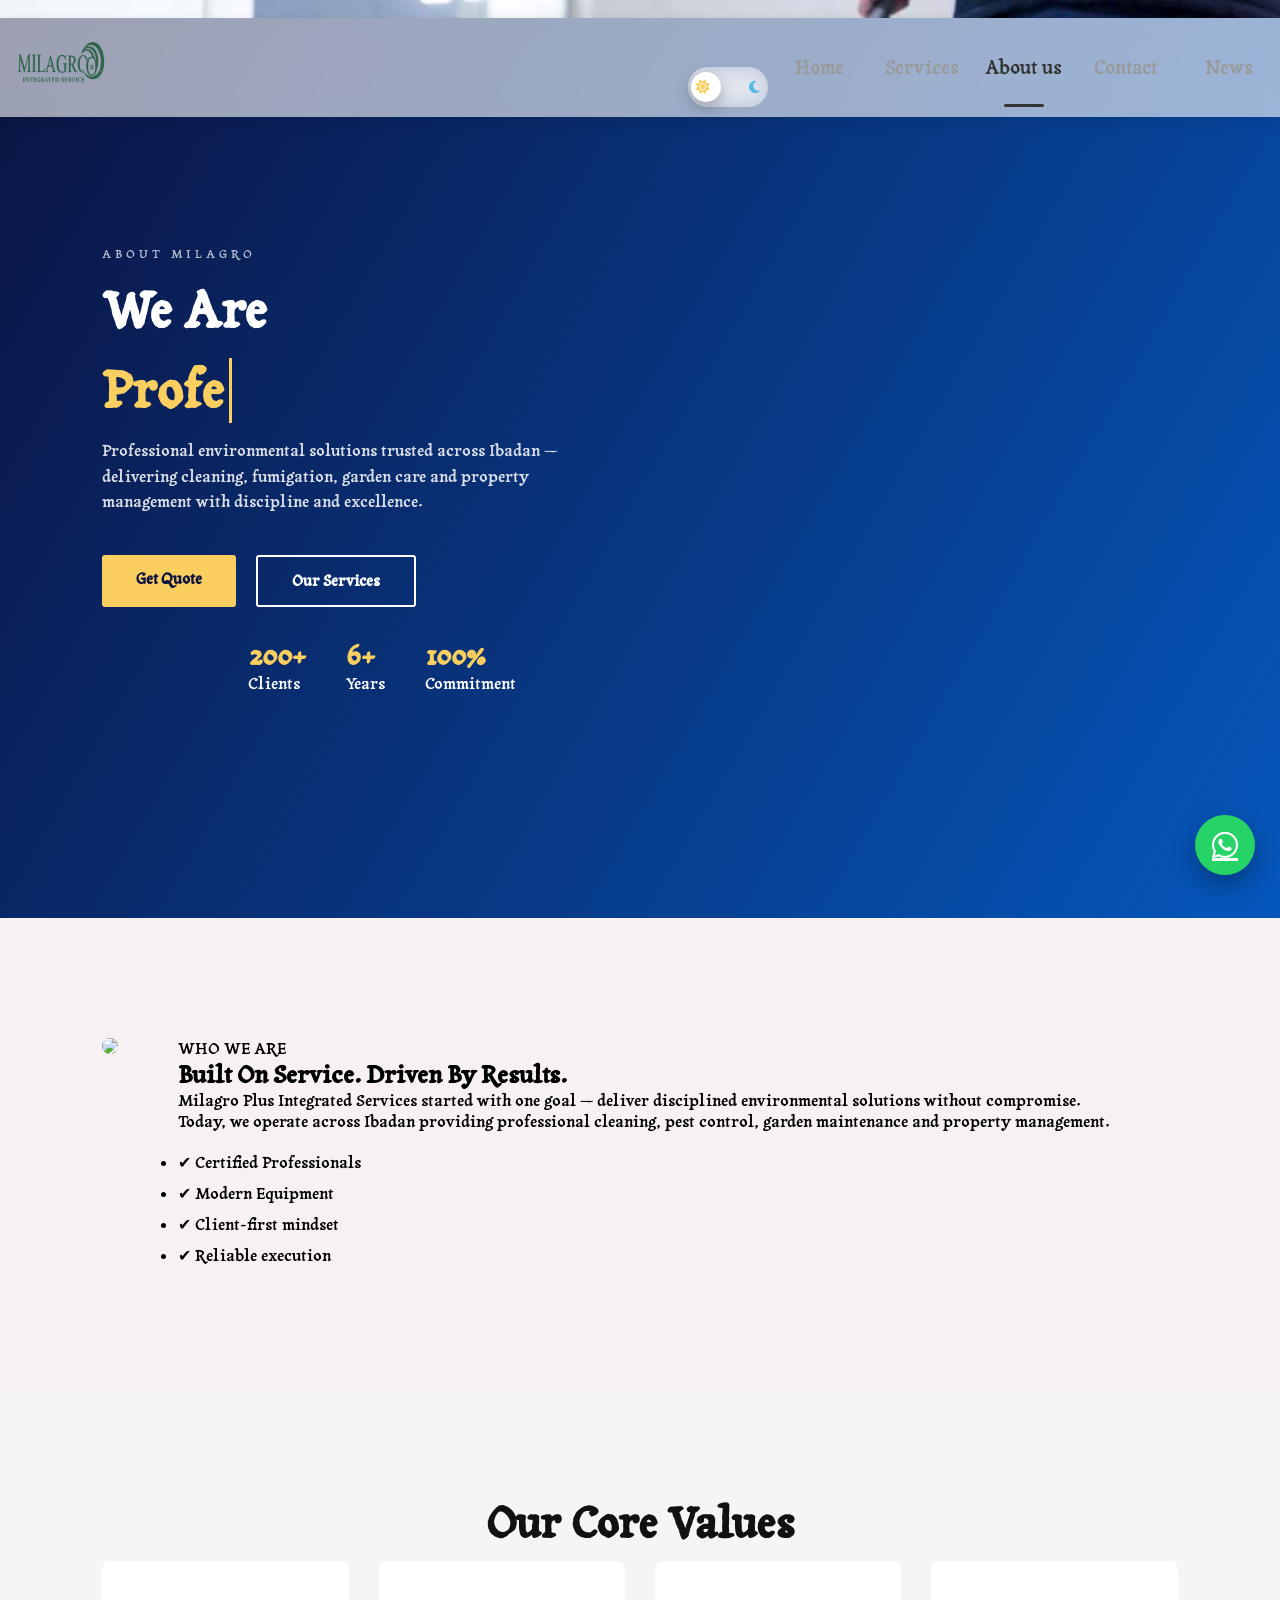
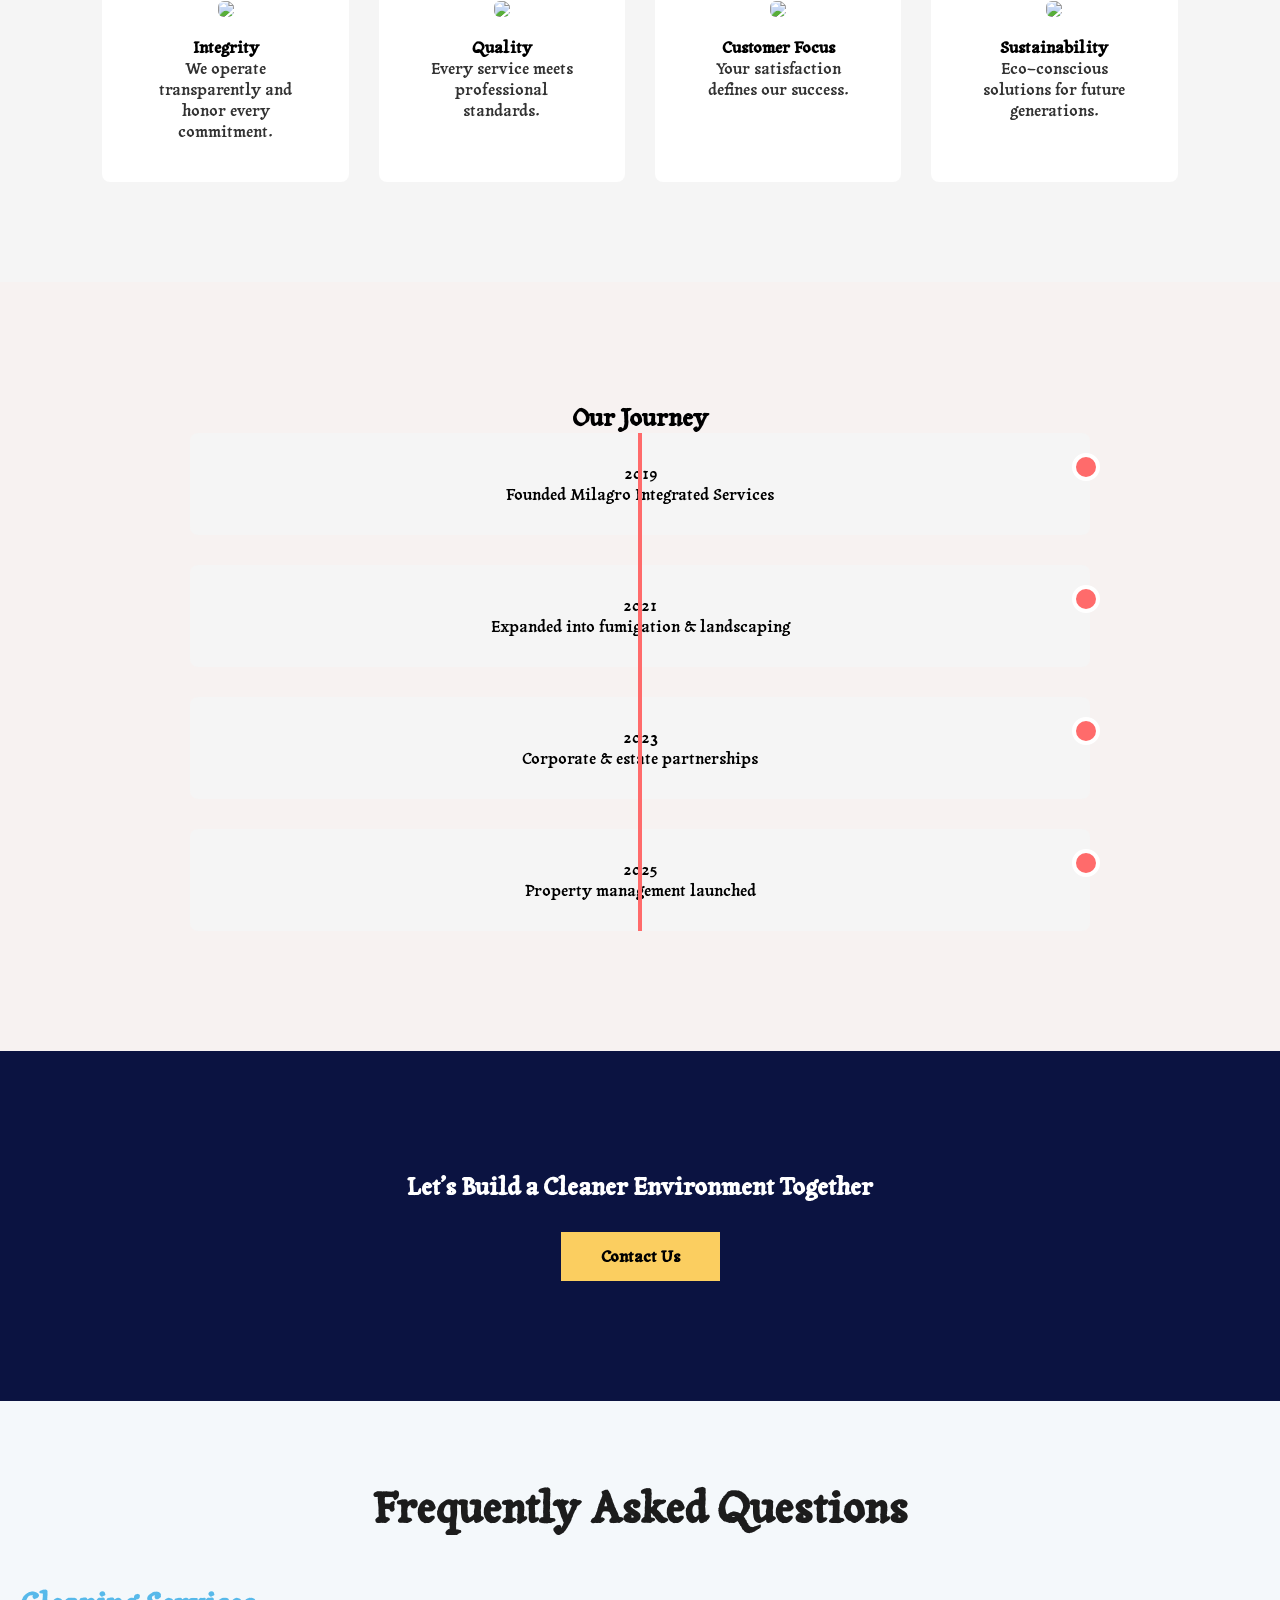
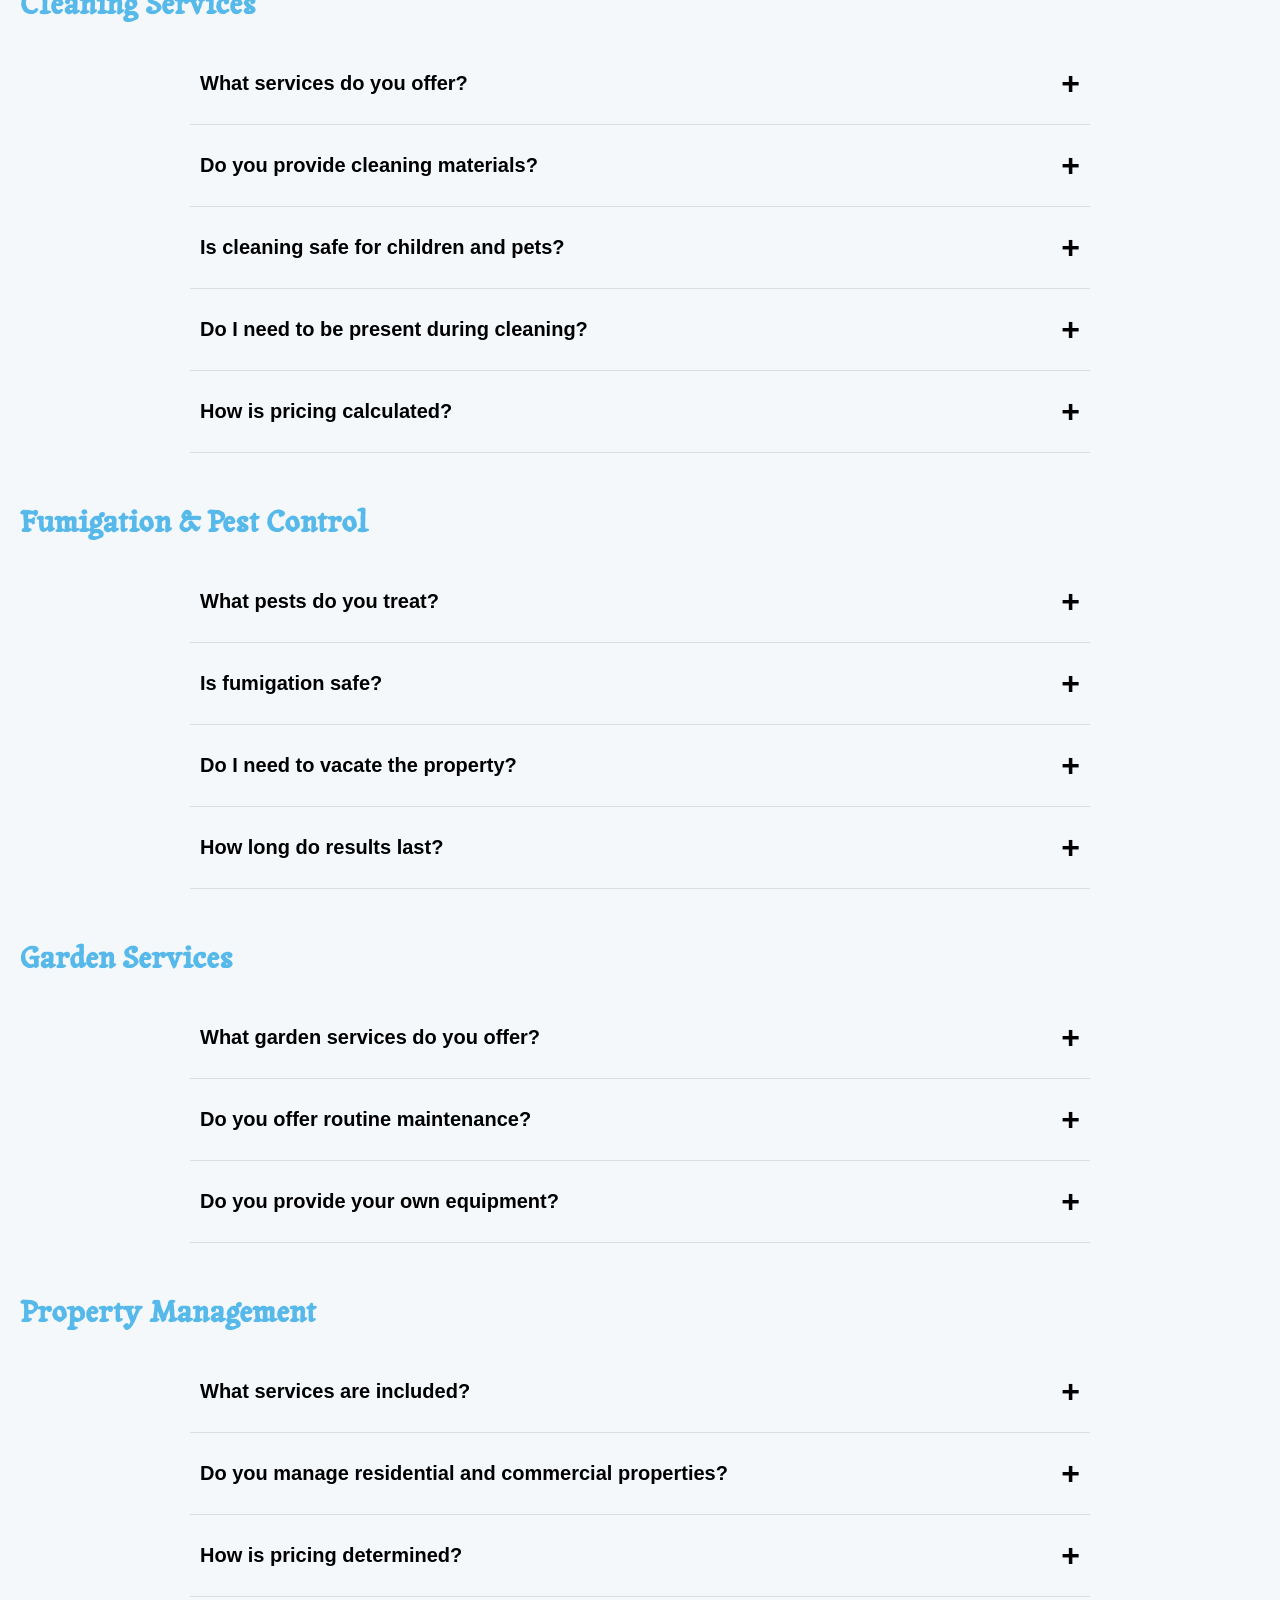
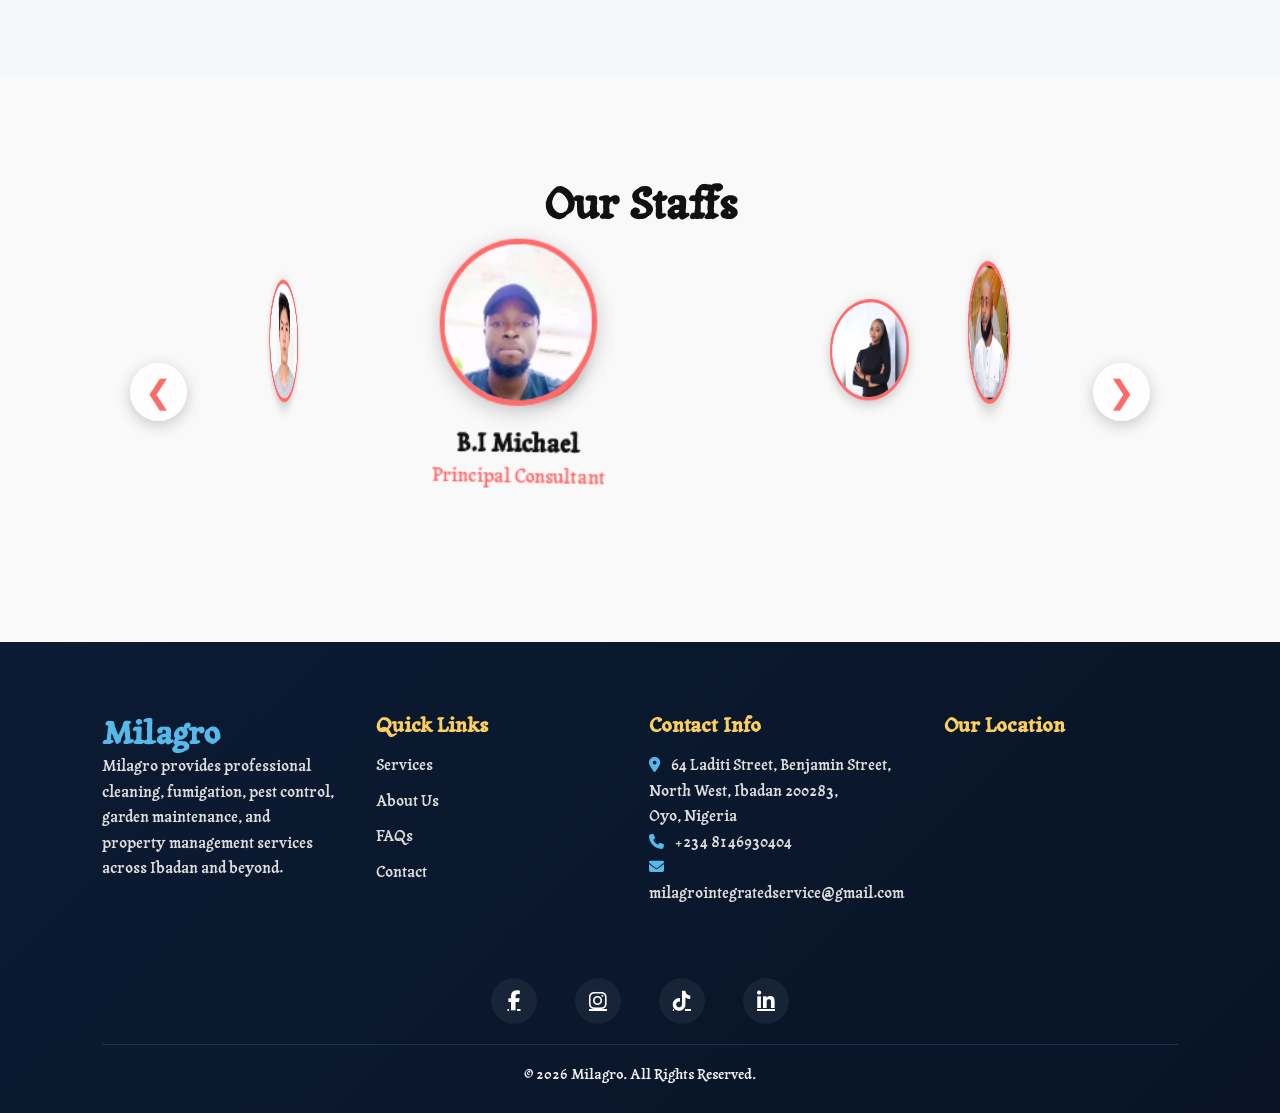
==== commit 06993ad3: "push" ====
--- a/about.html
+++ b/about.html
@@ -42,93 +42,158 @@
 
 <div class="nav-overlay" id="navOverlay"></div>
 
-<!-- ================= HERO ================= -->
 <section class="about-hero">
-  <div class="hero-bg"></div>
-
-  <div class="hero-content">
-    <h1>
-      We Are <span id="typed-text"></span>
-    </h1>
+
+  <div class="hero-left animate-slide-left">
+
+    <span class="hero-tag">ABOUT MILAGRO</span>
+
+    <h2>
+      We Are 
+    </h2>
+    <h2>
+        <span id="typed-text"></span>
+    </h2>
+    
 
     <p>
-      A professional environmental service company driven by excellence,
-      trust, and results.
+      Professional environmental solutions trusted across Ibadan —
+      delivering cleaning, fumigation, garden care and property management
+      with discipline and excellence.
     </p>
-  </div>
+
+    <div class="hero-actions">
+      <a href="contact.html" class="hero-btn primary">Get Quote</a>
+      <a href="services.html" class="hero-btn outline">Our Services</a>
+    </div>
+
+    <div class="hero-stats">
+
+      <div>
+        <h3>200+</h3>
+        <span>Clients</span>
+      </div>
+
+      <div>
+        <h3>6+</h3>
+        <span>Years</span>
+      </div>
+
+      <div>
+        <h3>100%</h3>
+        <span>Commitment</span>
+      </div>
+
+    </div>
+
+  </div>
+
+  <div class="hero-right animate-slide-right">
+    <img src="https://placehold.co/600x600?text=Professional+Cleaning+Team" alt="">
+  </div>
+
 </section>
 
-<!-- ================= STORY ================= -->
+
+
 <section class="about-story">
-  <div class="story-text animate-slide-left">
-    <h2>Our Story</h2>
+
+  <div class="story-image animate-slide-left">
+    <img src="https://placehold.co/600x500?text=Our+Team+At+Work">
+  </div>
+
+  <div class="story-text animate-slide-right">
+
+    <span class="mini-title">WHO WE ARE</span>
+
+    <h2>Built On Service. Driven By Results.</h2>
+
     <p>
-      Milagro Plus Integrated Services was founded with a simple mission:
-      to create cleaner, safer, and healthier environments for homes,
-      businesses, and communities.
+      Milagro Plus Integrated Services started with one goal —
+      deliver disciplined environmental solutions without compromise.
     </p>
+
     <p>
-      What started as a small operation has grown into a trusted brand
-      across Ibadan and beyond, delivering consistent quality and
-      professional service.
+      Today, we operate across Ibadan providing professional cleaning,
+      pest control, garden maintenance and property management.
     </p>
-  </div>
-
-  <div class="story-image animate-slide-right">
-    <img src="https://placehold.co/600x500?text=Our+Journey" alt="">
-  </div>
+
+    <ul class="story-points">
+      <li>✔ Certified Professionals</li>
+      <li>✔ Modern Equipment</li>
+      <li>✔ Client-first mindset</li>
+      <li>✔ Reliable execution</li>
+    </ul>
+
+  </div>
+
 </section>
 
-<!-- ================= VALUES ================= -->
+
 <section class="about-values">
-  <h2 class="section-title">What Drives Us</h2>
+
+  <h2 class="section-title">Our Core Values</h2>
 
   <div class="values-grid">
-    <div class="value-card glitch">
-      <i class="fa-solid fa-shield-heart"></i>
+
+    <div class="value-card">
+      <img src="https://placehold.co/300x200?text=Integrity">
       <h4>Integrity</h4>
-    </div>
-
-    <div class="value-card glitch">
-      <i class="fa-solid fa-award"></i>
+      <p>We operate transparently and honor every commitment.</p>
+    </div>
+
+    <div class="value-card">
+      <img src="https://placehold.co/300x200?text=Quality">
       <h4>Quality</h4>
-    </div>
-
-    <div class="value-card glitch">
-      <i class="fa-solid fa-users"></i>
+      <p>Every service meets professional standards.</p>
+    </div>
+
+    <div class="value-card">
+      <img src="https://placehold.co/300x200?text=Customers">
       <h4>Customer Focus</h4>
-    </div>
-
-    <div class="value-card glitch">
-      <i class="fa-solid fa-leaf"></i>
+      <p>Your satisfaction defines our success.</p>
+    </div>
+
+    <div class="value-card">
+      <img src="https://placehold.co/300x200?text=Sustainability">
       <h4>Sustainability</h4>
-    </div>
-  </div>
+      <p>Eco–conscious solutions for future generations.</p>
+    </div>
+
+  </div>
+
 </section>
 
-<!-- ================= TIMELINE ================= -->
 <section class="about-timeline">
-  <h2>Our Growth</h2>
-
-  <div class="timeline">
-    <div class="timeline-item reveal">
-      <span>2019</span>
-      <p>Company founded</p>
-    </div>
-    <div class="timeline-item reveal">
-      <span>2021</span>
-      <p>Expanded into fumigation & garden services</p>
-    </div>
-    <div class="timeline-item reveal">
-      <span>2023</span>
-      <p>Trusted by estates & corporate clients</p>
-    </div>
-    <div class="timeline-item reveal">
-      <span>2025</span>
-      <p>Property management services launched</p>
-    </div>
-  </div>
+
+<h2>Our Journey</h2>
+
+<div class="timeline">
+
+  <div class="timeline-item reveal">
+    <span>2019</span>
+    <p>Founded Milagro Integrated Services</p>
+  </div>
+
+  <div class="timeline-item reveal">
+    <span>2021</span>
+    <p>Expanded into fumigation & landscaping</p>
+  </div>
+
+  <div class="timeline-item reveal">
+    <span>2023</span>
+    <p>Corporate & estate partnerships</p>
+  </div>
+
+  <div class="timeline-item reveal">
+    <span>2025</span>
+    <p>Property management launched</p>
+  </div>
+
+</div>
+
 </section>
+
 
 <!-- ================= CTA ================= -->
 <section class="about-cta">
--- a/assets/css/about.css
+++ b/assets/css/about.css
@@ -1,22 +1,24 @@
 /* ================= ABOUT HERO ================= */
-.about-hero {
-  height: 100vh;
-  position: relative;
-  display: flex;
-  align-items: center;
-  justify-content: center;
-  overflow: hidden;
-}
+
 
 .hero-bg {
   position: absolute;
   inset: 0;
-  background:
-    linear-gradient(120deg, #0b1341, #0557bc),
-    url("https://placehold.co/1600x900");
+
+  background-image: url("https://placehold.co/1600x900?text=Milagro+Team+At+Work");
   background-size: cover;
+  background-position: center;
+
   animation: zoomBg 20s infinite alternate;
 }
+.hero-overlay {
+  position: absolute;
+  inset: 0;
+  z-index: 1000000000;
+
+  background: linear-gradient(120deg, rgba(11,19,65,.85), rgba(5,87,188,.75));
+}
+
 
 @keyframes zoomBg {
   from { transform: scale(1); }
@@ -39,6 +41,8 @@
   border-right: 3px solid #fbce60;
   padding-right: 5px;
 }
+
+/*  */
 
 /* ================= STORY ================= */
 .about-story {
@@ -153,3 +157,147 @@
     flex-direction: column;
   }
 }
+.hero-overlay {
+  position:absolute;
+  inset:0;
+  /* background:rgba(0,0,0,.55); */
+}
+
+.hero-tag {
+  letter-spacing:4px;
+  font-size:12px;
+  opacity:.8;
+}
+
+.hero-stats {
+  display:flex;
+  justify-content:center;
+  gap:50px;
+  margin-top:40px;
+}
+
+.hero-stats h3 {
+  font-size:32px;
+  color:#fbce60;
+}
+
+.story-points {
+  margin-top:20px;
+}
+
+.story-points li {
+  margin-bottom:10px;
+}
+
+.value-card img {
+  width:100%;
+  border-radius:6px;
+  margin-bottom:15px;
+}
+
+.value-card p {
+  opacity:.8;
+}
+
+.about-timeline .timeline-item {
+  background:#f5f5f5;
+  padding:30px;
+  border-radius:8px;
+}
+
+
+.about-hero {
+  min-height:100vh;
+  display:grid;
+  grid-template-columns:1.1fr .9fr;
+  padding:0 8%;
+  align-items:center;
+  gap:60px;
+  background:linear-gradient(120deg,#0b1341,#0557bc);
+  color:white;
+}
+
+.hero-left h2 {
+  font-size:clamp(36px,5vw,50px);
+  margin:15px 0;
+}
+
+.hero-tag {
+  letter-spacing:4px;
+  font-size:12px;
+  opacity:.7;
+}
+
+.hero-left p {
+  max-width:500px;
+  opacity:.85;
+  line-height:1.6;
+}
+
+.hero-actions {
+  display:flex;
+  gap:20px;
+  margin:30px 0;
+}
+
+.hero-btn {
+  padding:14px 32px;
+  text-decoration:none;
+  font-weight:600;
+  border-radius:30px;
+}
+
+.hero-btn.primary {
+  background:#fbce60;
+  color:black;
+}
+
+.hero-btn.outline {
+  border:2px solid white;
+  color:white;
+}
+
+.hero-stats {
+  display:flex;
+  gap:40px;
+  margin-top:30px;
+}
+
+.hero-stats h3 {
+  color:#fbce60;
+  font-size:28px;
+}
+
+.hero-right img {
+  width:100%;
+  border-radius:20px;
+  box-shadow:0 40px 80px rgba(0,0,0,.4);
+}
+
+/* Responsive */
+
+@media(max-width:900px){
+
+.about-hero {
+  grid-template-columns:1fr;
+  padding-top:120px;
+  text-align:center;
+}
+
+.hero-left p {
+  margin:auto;
+}
+
+.hero-actions {
+  justify-content:center;
+}
+
+.hero-stats {
+  justify-content:center;
+}
+
+.hero-right {
+  margin-top:50px;
+}
+
+}
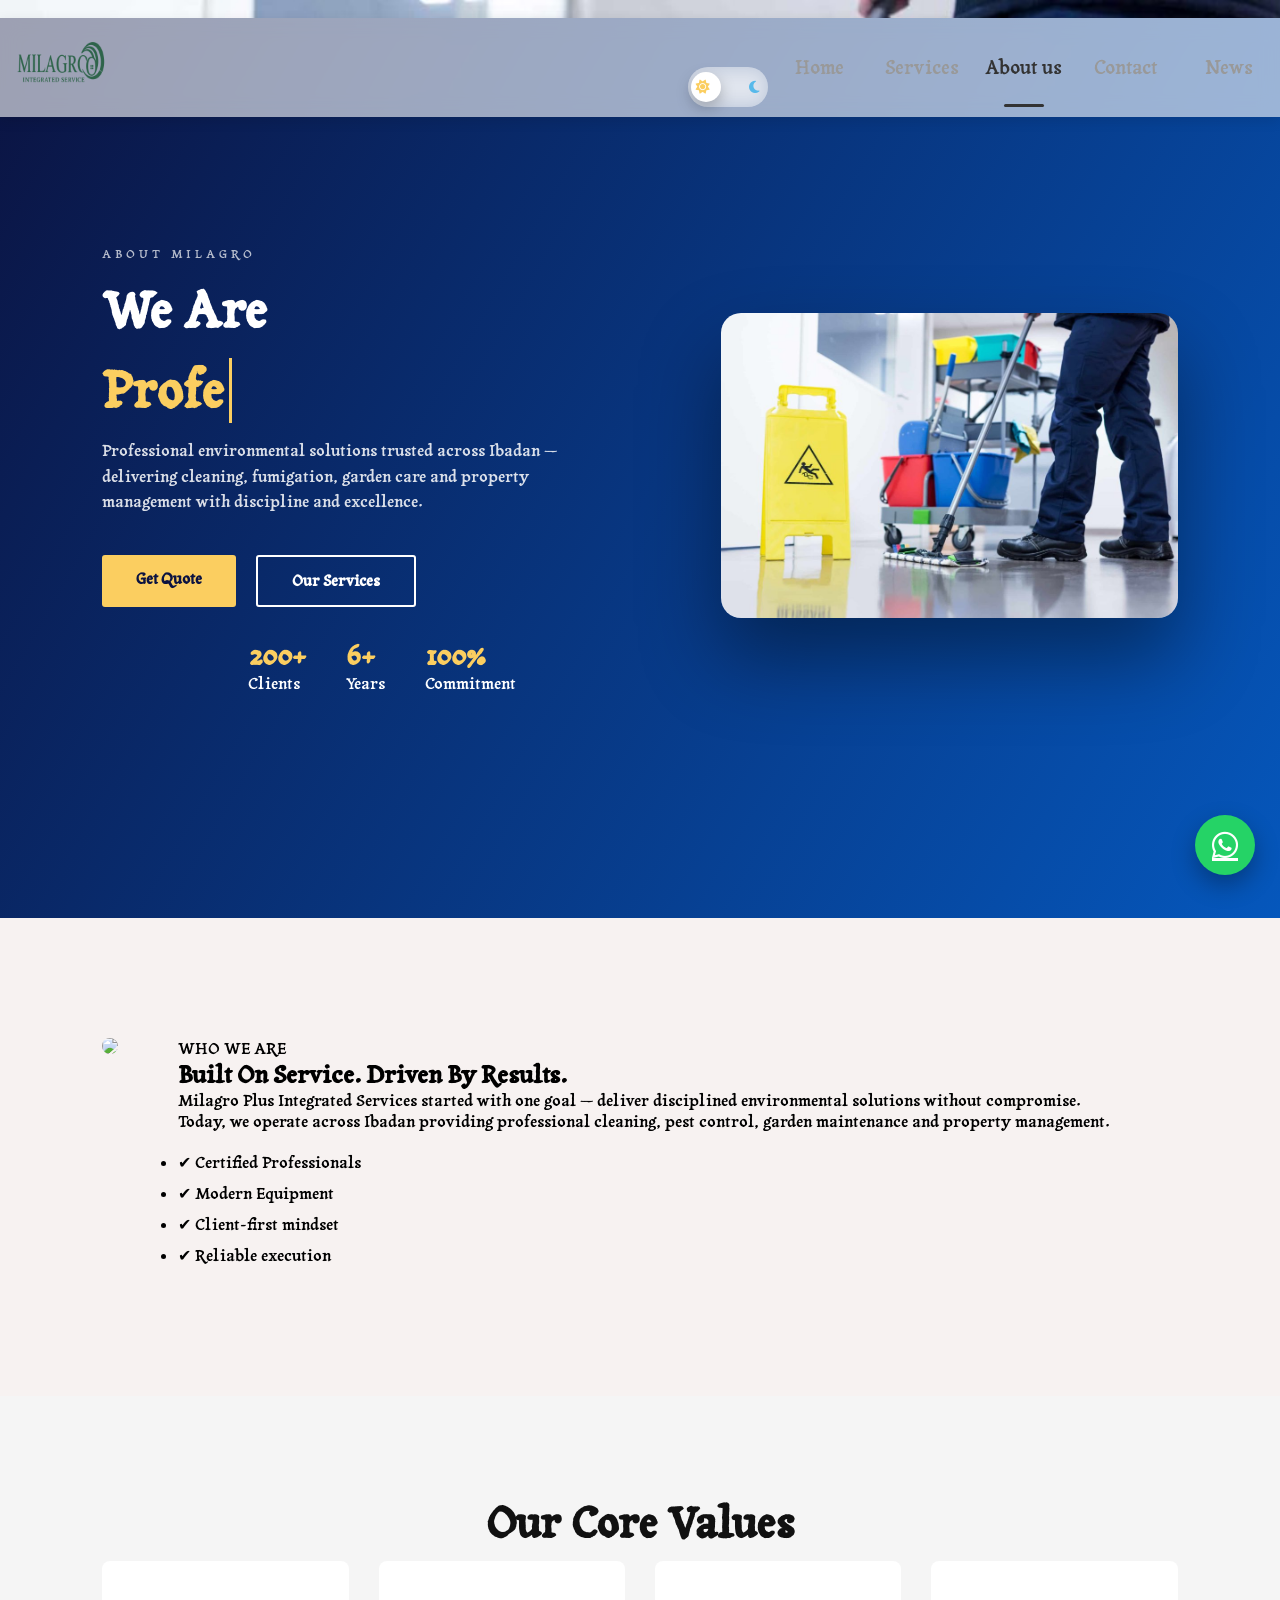
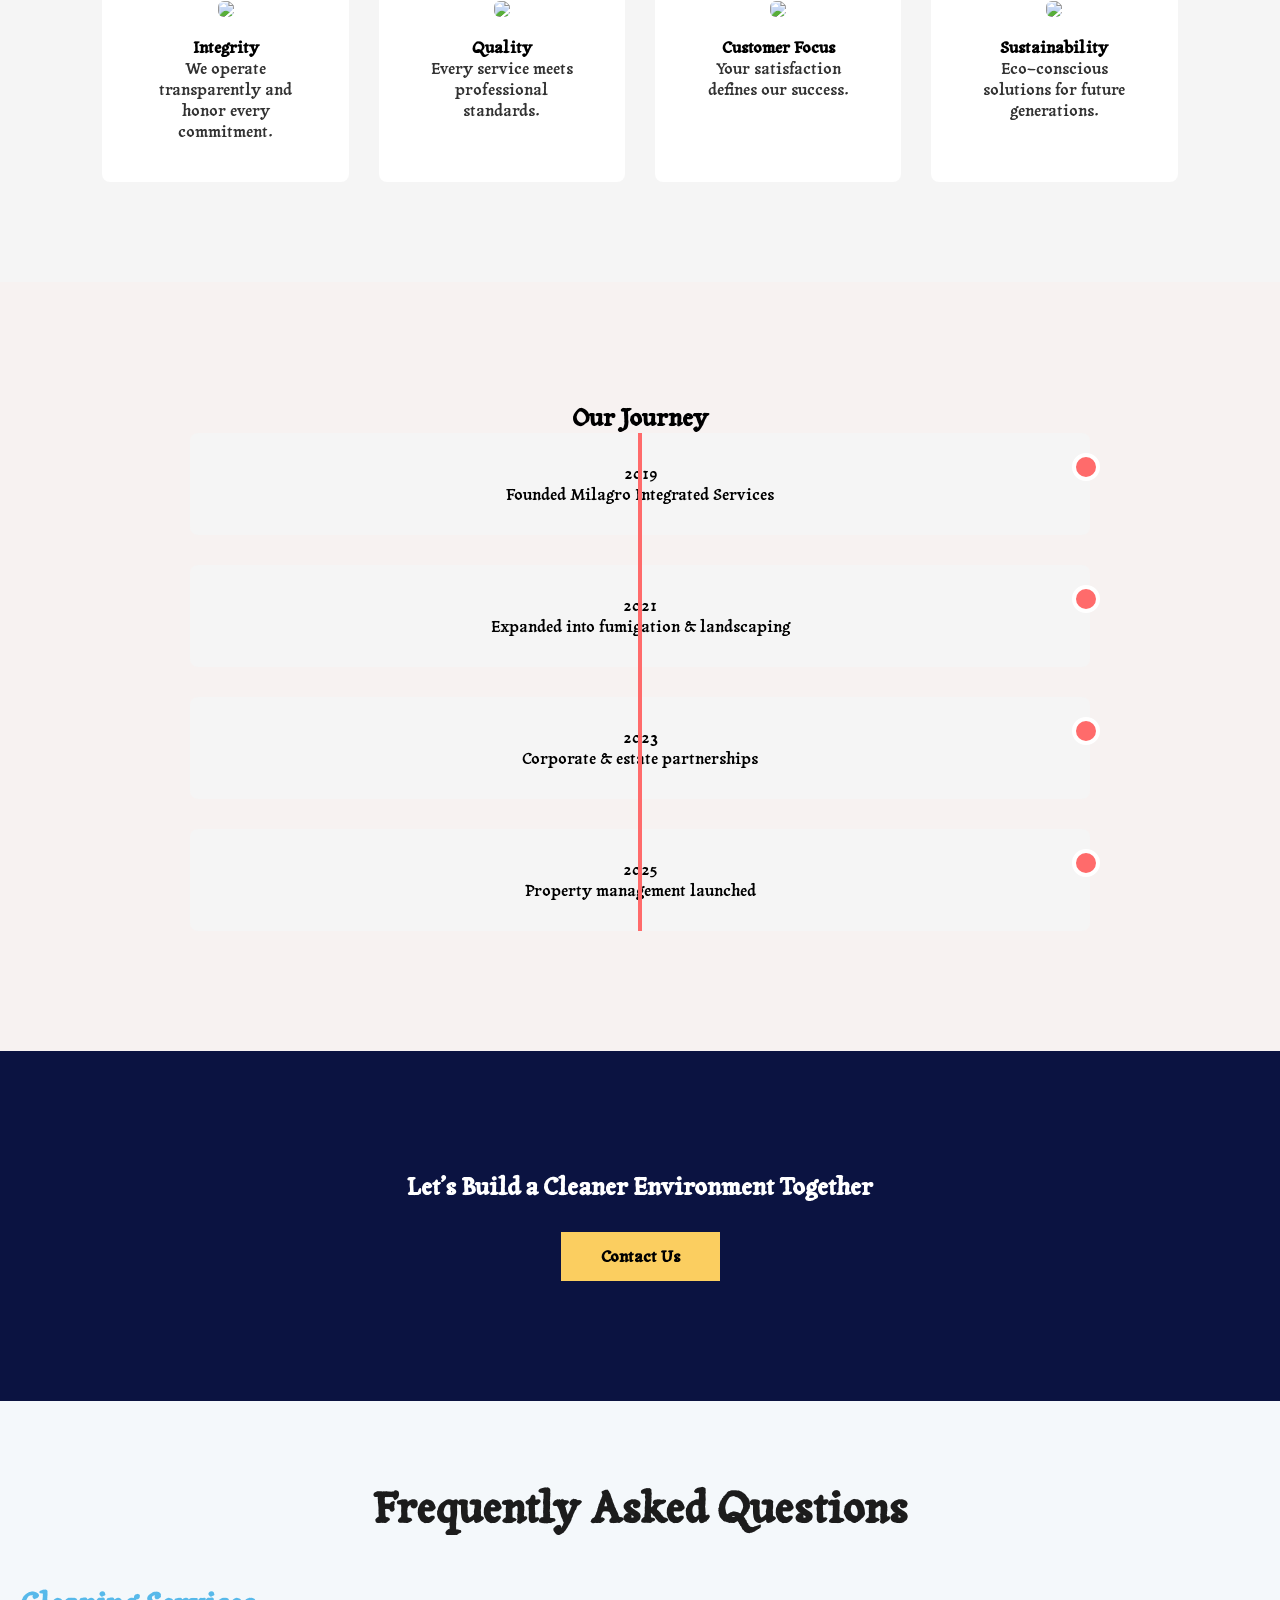
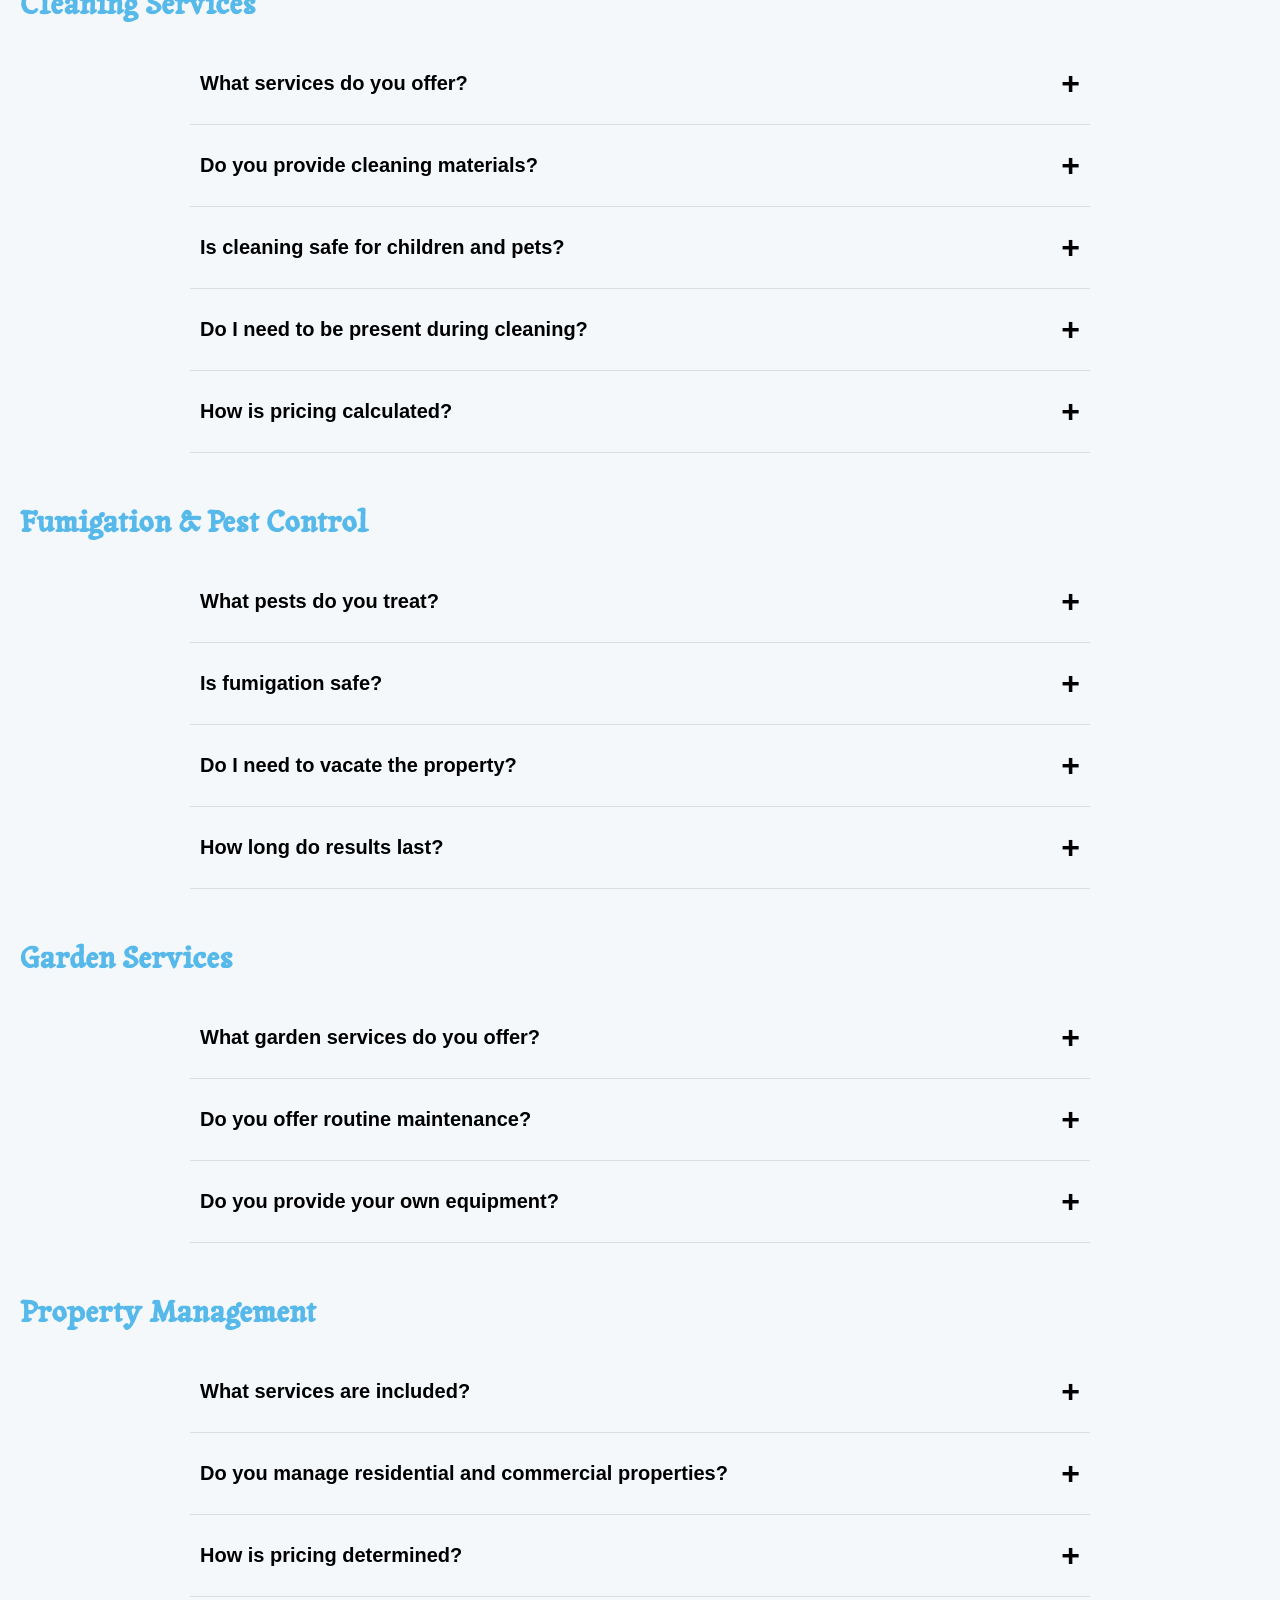
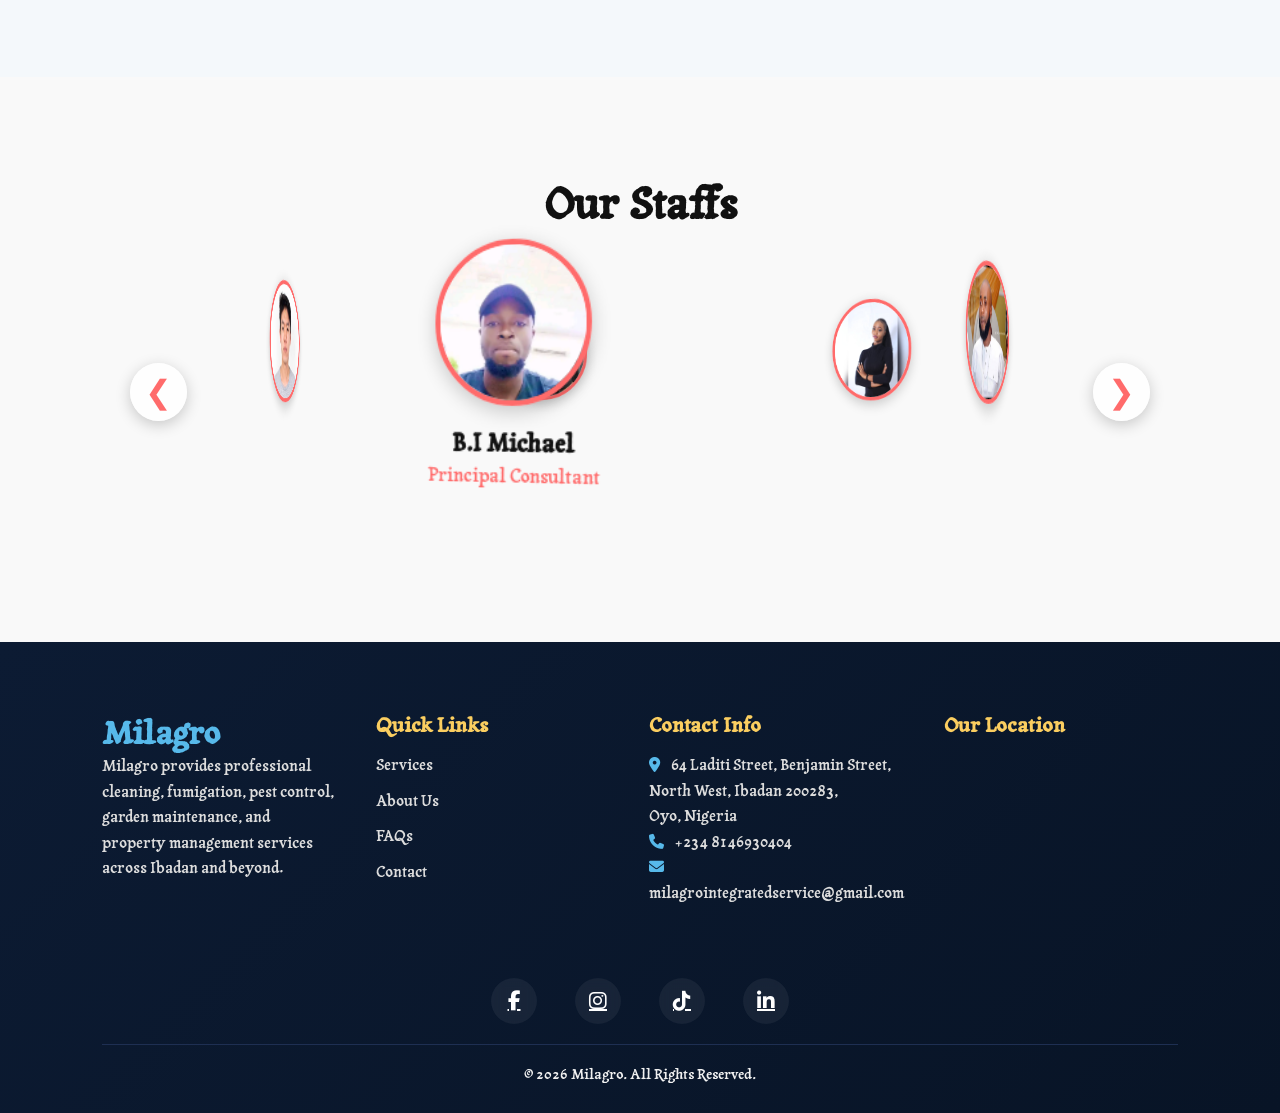
==== commit 367ac2f2: "push" ====
--- a/about.html
+++ b/about.html
@@ -89,7 +89,7 @@
   </div>
 
   <div class="hero-right animate-slide-right">
-    <img src="https://placehold.co/600x600?text=Professional+Cleaning+Team" alt="">
+    <img src="assets/media/images/cleansht.jpeg" alt="Milagro Team">
   </div>
 
 </section>
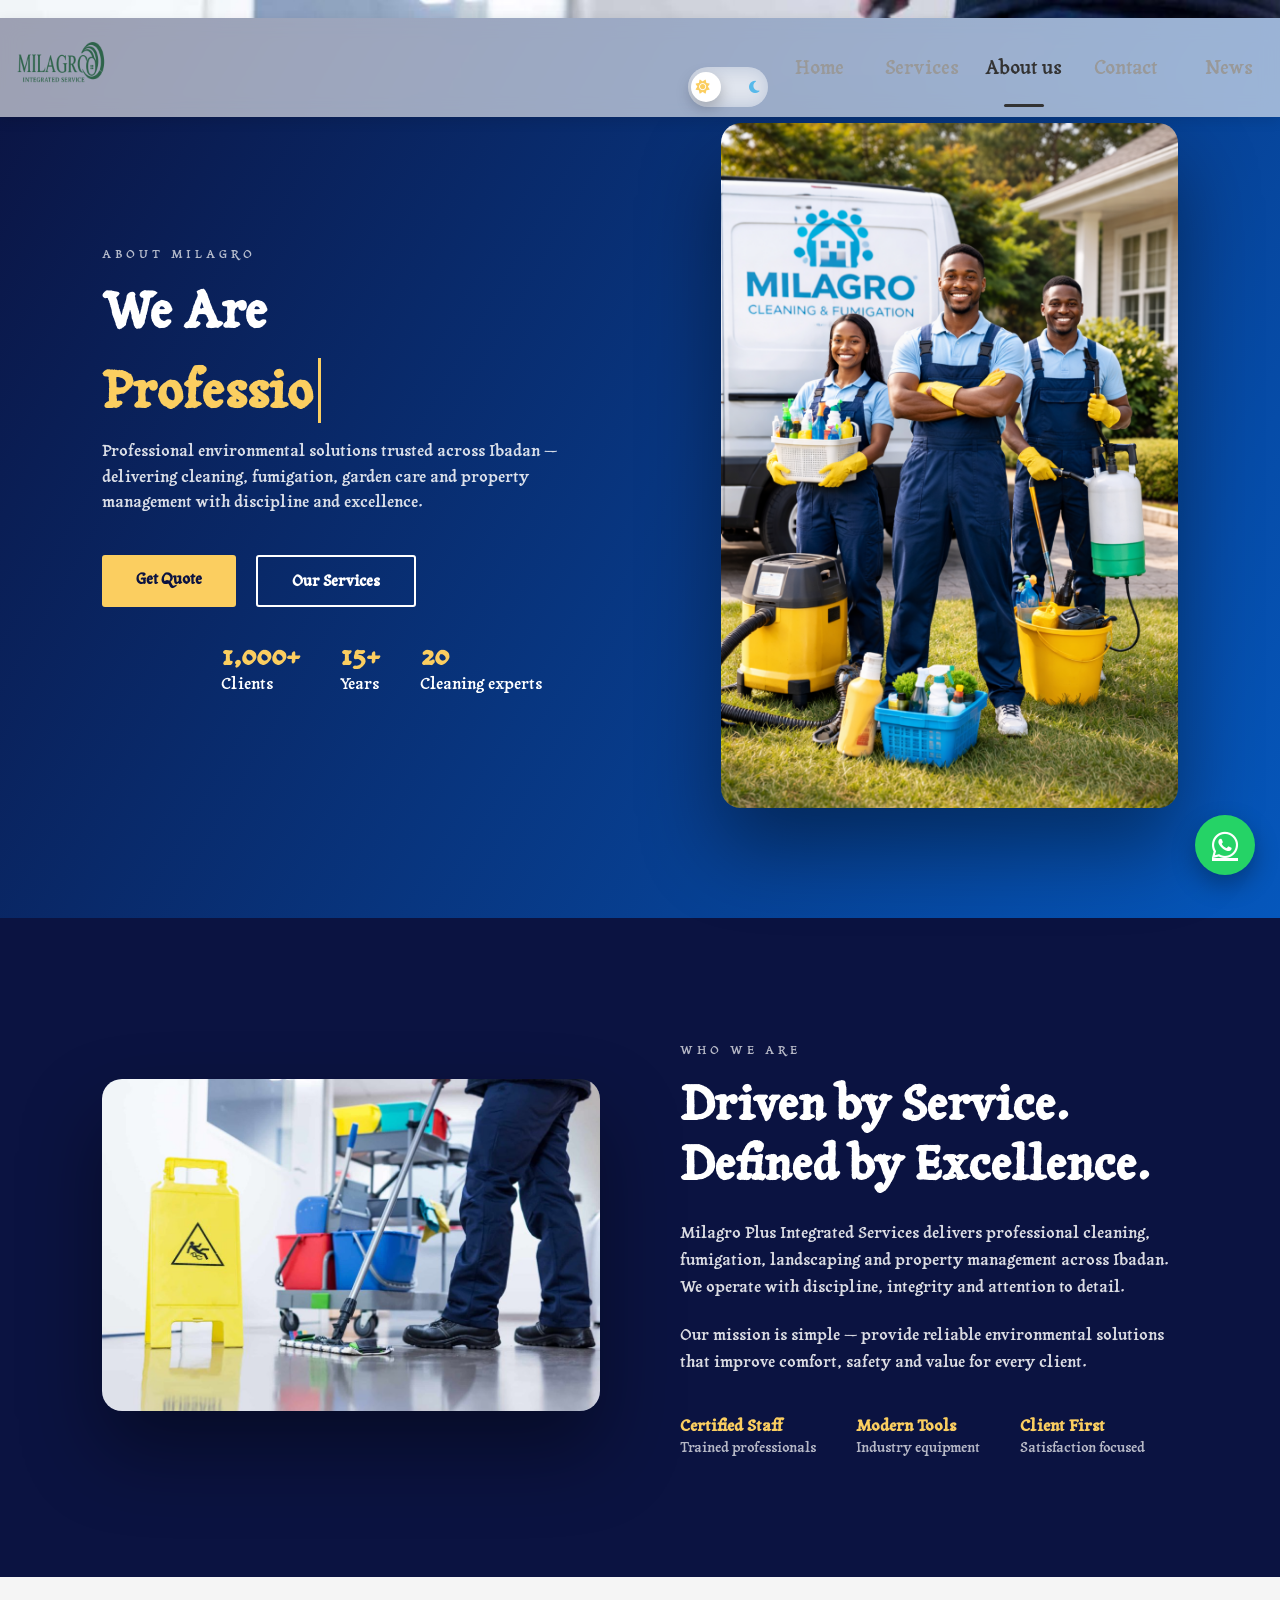
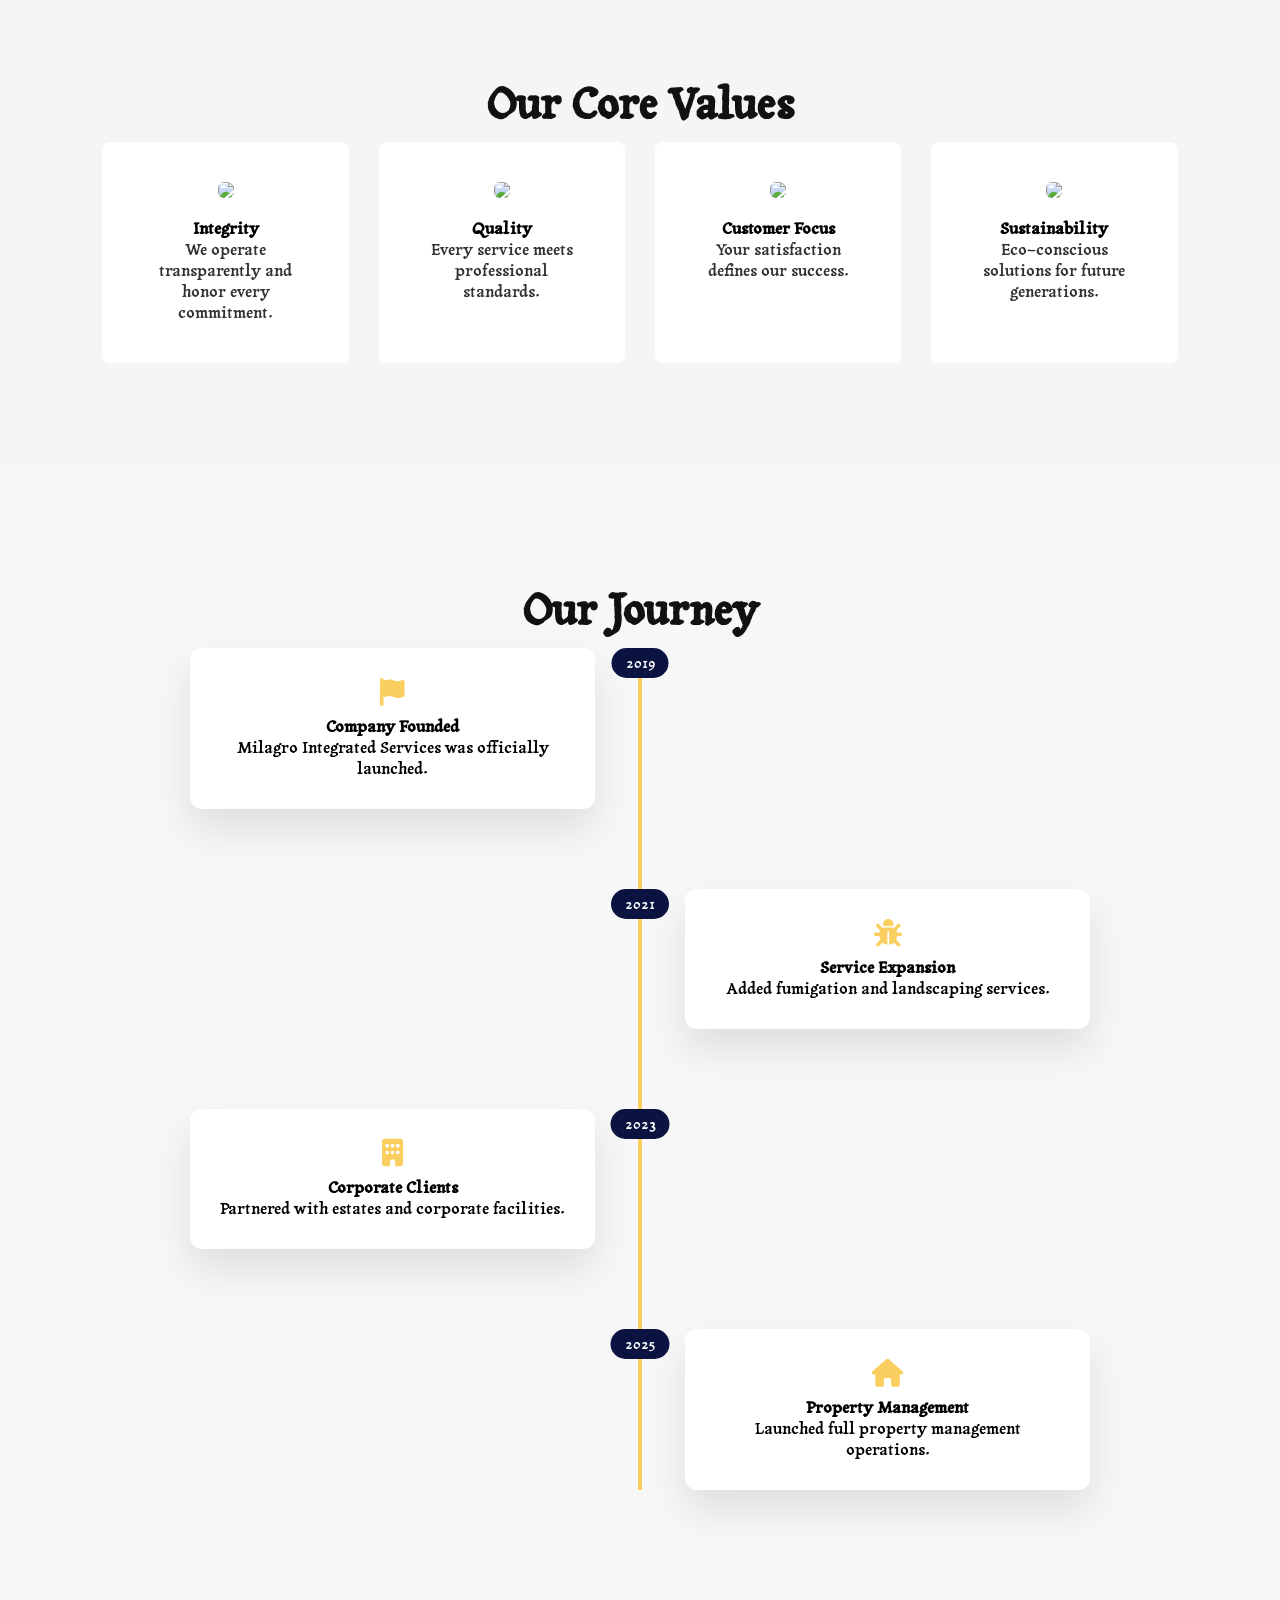
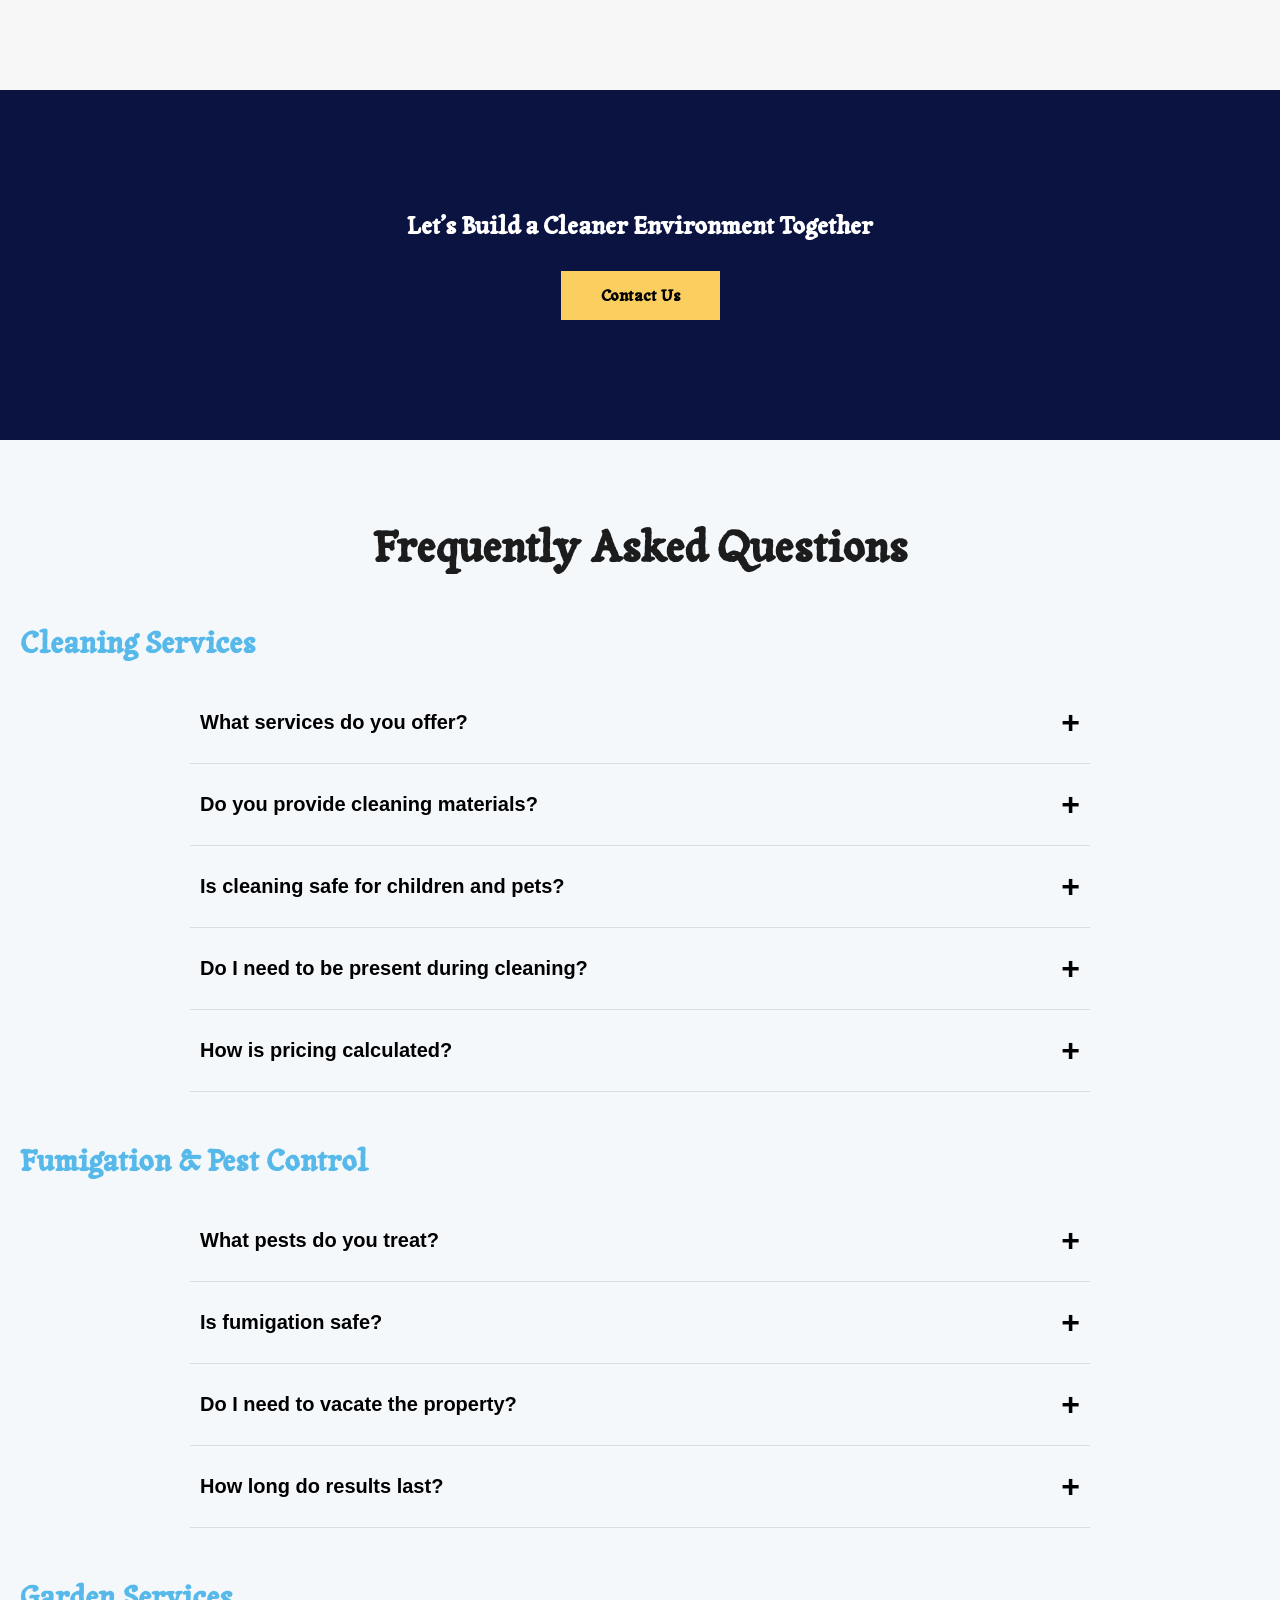
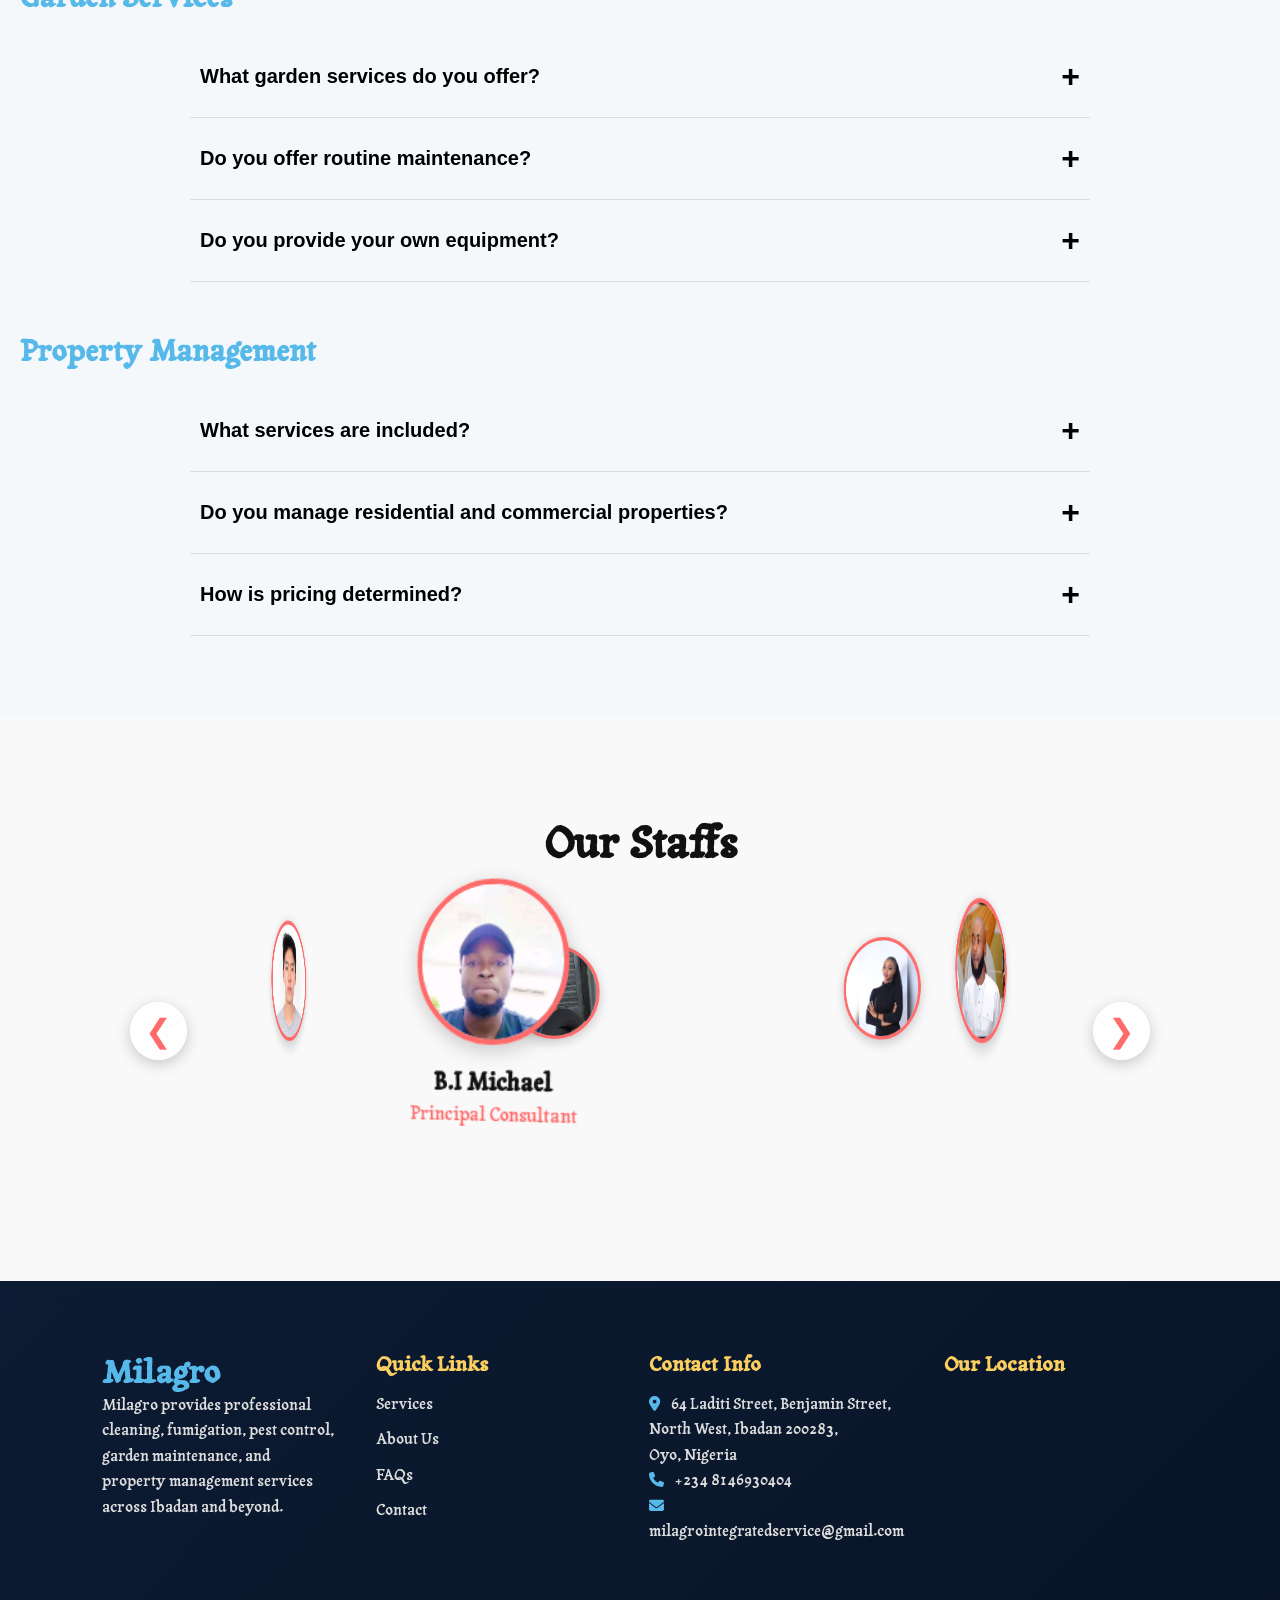
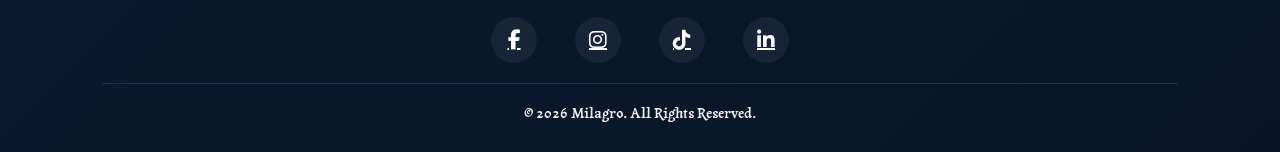
==== commit dacfe358: "push" ====
--- a/about.html
+++ b/about.html
@@ -70,18 +70,18 @@
     <div class="hero-stats">
 
       <div>
-        <h3>200+</h3>
+        <h3>1,000+</h3>
         <span>Clients</span>
       </div>
 
       <div>
-        <h3>6+</h3>
+        <h3>15+</h3>
         <span>Years</span>
       </div>
 
       <div>
-        <h3>100%</h3>
-        <span>Commitment</span>
+        <h3>20</h3>
+        <span>Cleaning experts</span>
       </div>
 
     </div>
@@ -89,45 +89,63 @@
   </div>
 
   <div class="hero-right animate-slide-right">
-    <img src="assets/media/images/cleansht.jpeg" alt="Milagro Team">
+    <img src="assets/media/images/mila.png" alt="Milagro Team">
   </div>
 
 </section>
 
 
 
-<section class="about-story">
-
-  <div class="story-image animate-slide-left">
-    <img src="https://placehold.co/600x500?text=Our+Team+At+Work">
-  </div>
-
-  <div class="story-text animate-slide-right">
-
-    <span class="mini-title">WHO WE ARE</span>
-
-    <h2>Built On Service. Driven By Results.</h2>
-
-    <p>
-      Milagro Plus Integrated Services started with one goal —
-      deliver disciplined environmental solutions without compromise.
-    </p>
-
-    <p>
-      Today, we operate across Ibadan providing professional cleaning,
-      pest control, garden maintenance and property management.
-    </p>
-
-    <ul class="story-points">
-      <li>✔ Certified Professionals</li>
-      <li>✔ Modern Equipment</li>
-      <li>✔ Client-first mindset</li>
-      <li>✔ Reliable execution</li>
-    </ul>
+<section class="who-we-are">
+
+  <div class="who-container">
+
+    <div class="who-image animate-slide-left">
+      <img src="assets/media/images/cleansht.jpeg" alt="">
+    </div>
+
+    <div class="who-content animate-slide-right">
+
+      <span class="who-tag">WHO WE ARE</span>
+
+      <h2>Driven by Service. Defined by Excellence.</h2>
+
+      <p>
+        Milagro Plus Integrated Services delivers professional cleaning,
+        fumigation, landscaping and property management across Ibadan.
+        We operate with discipline, integrity and attention to detail.
+      </p>
+
+      <p>
+        Our mission is simple — provide reliable environmental solutions
+        that improve comfort, safety and value for every client.
+      </p>
+
+      <div class="who-highlights">
+
+        <div>
+          <h4>Certified Staff</h4>
+          <span>Trained professionals</span>
+        </div>
+
+        <div>
+          <h4>Modern Tools</h4>
+          <span>Industry equipment</span>
+        </div>
+
+        <div>
+          <h4>Client First</h4>
+          <span>Satisfaction focused</span>
+        </div>
+
+      </div>
+
+    </div>
 
   </div>
 
 </section>
+
 
 
 <section class="about-values">
@@ -166,33 +184,52 @@
 
 <section class="about-timeline">
 
-<h2>Our Journey</h2>
-
-<div class="timeline">
-
-  <div class="timeline-item reveal">
-    <span>2019</span>
-    <p>Founded Milagro Integrated Services</p>
-  </div>
-
-  <div class="timeline-item reveal">
-    <span>2021</span>
-    <p>Expanded into fumigation & landscaping</p>
-  </div>
-
-  <div class="timeline-item reveal">
-    <span>2023</span>
-    <p>Corporate & estate partnerships</p>
-  </div>
-
-  <div class="timeline-item reveal">
-    <span>2025</span>
-    <p>Property management launched</p>
-  </div>
-
-</div>
+  <h2 class="section-title">Our Journey</h2>
+
+  <div class="journey-wrapper">
+
+    <div class="journey-line"></div>
+
+    <div class="journey-item left">
+      <span class="year">2019</span>
+      <div class="journey-card">
+        <i class="fa-solid fa-flag"></i>
+        <h4>Company Founded</h4>
+        <p>Milagro Integrated Services was officially launched.</p>
+      </div>
+    </div>
+
+    <div class="journey-item right">
+      <span class="year">2021</span>
+      <div class="journey-card">
+        <i class="fa-solid fa-bug"></i>
+        <h4>Service Expansion</h4>
+        <p>Added fumigation and landscaping services.</p>
+      </div>
+    </div>
+
+    <div class="journey-item left">
+      <span class="year">2023</span>
+      <div class="journey-card">
+        <i class="fa-solid fa-building"></i>
+        <h4>Corporate Clients</h4>
+        <p>Partnered with estates and corporate facilities.</p>
+      </div>
+    </div>
+
+    <div class="journey-item right">
+      <span class="year">2025</span>
+      <div class="journey-card">
+        <i class="fa-solid fa-house"></i>
+        <h4>Property Management</h4>
+        <p>Launched full property management operations.</p>
+      </div>
+    </div>
+
+  </div>
 
 </section>
+
 
 
 <!-- ================= CTA ================= -->
--- a/assets/css/about.css
+++ b/assets/css/about.css
@@ -45,16 +45,73 @@
 /*  */
 
 /* ================= STORY ================= */
-.about-story {
-  display: flex;
-  padding: 120px 8%;
-  gap: 60px;
-}
-
-.about-story img {
-  width: 100%;
-  border-radius: 10px;
-}
+.who-we-are {
+  padding:120px 8%;
+  background:#0b1341;
+  color:white;
+}
+
+.who-container {
+  display:grid;
+  grid-template-columns:1fr 1fr;
+  gap:80px;
+  align-items:center;
+}
+
+.who-image img {
+  width:100%;
+  border-radius:20px;
+  box-shadow:0 40px 80px rgba(0,0,0,.4);
+}
+
+.who-tag {
+  letter-spacing:4px;
+  font-size:12px;
+  opacity:.7;
+}
+
+.who-content h2 {
+  font-size:clamp(32px,4vw,46px);
+  margin:15px 0 25px;
+}
+
+.who-content p {
+  opacity:.85;
+  line-height:1.7;
+  margin-bottom:20px;
+}
+
+.who-highlights {
+  display:flex;
+  gap:40px;
+  margin-top:40px;
+}
+
+.who-highlights div h4 {
+  color:#fbce60;
+}
+
+.who-highlights span {
+  font-size:14px;
+  opacity:.7;
+}
+
+/* MOBILE */
+
+@media(max-width:900px){
+
+.who-container {
+  grid-template-columns:1fr;
+  text-align:center;
+}
+
+.who-highlights {
+  justify-content:center;
+  flex-wrap:wrap;
+}
+
+}
+
 
 /* Slide animations */
 .animate-slide-left {
@@ -199,11 +256,105 @@
   opacity:.8;
 }
 
-.about-timeline .timeline-item {
-  background:#f5f5f5;
+.about-timeline {
+  padding:120px 8%;
+  background:#f7f7f7;
+  position:relative;
+}
+
+.journey-wrapper {
+  position:relative;
+  max-width:900px;
+  margin:auto;
+}
+
+.journey-line {
+  position:absolute;
+  left:50%;
+  top:0;
+  width:4px;
+  height:100%;
+  background:#fbce60;
+  transform:translateX(-50%);
+}
+
+.journey-item {
+  display:flex;
+  position:relative;
+  margin-bottom:80px;
+  opacity:0;
+  transform:translateY(50px);
+  transition:1s ease;
+}
+
+.journey-item.show {
+  opacity:1;
+  transform:translateY(0);
+}
+
+.journey-item.left {
+  justify-content:flex-start;
+}
+
+.journey-item.right {
+  justify-content:flex-end;
+}
+
+.journey-card {
+  width:45%;
+  background:white;
   padding:30px;
-  border-radius:8px;
-}
+  border-radius:12px;
+  box-shadow:0 20px 40px rgba(0,0,0,.1);
+}
+
+.journey-card i {
+  color:#fbce60;
+  font-size:28px;
+  margin-bottom:10px;
+}
+
+.year {
+  position:absolute;
+  left:50%;
+  transform:translateX(-50%);
+  background:#0b1341;
+  color:white;
+  padding:6px 14px;
+  border-radius:20px;
+  font-size:14px;
+}
+
+/* Hover depth */
+
+.journey-card:hover {
+  transform:translateY(-10px);
+}
+
+/* MOBILE */
+
+@media(max-width:800px){
+
+.journey-line {
+  left:20px;
+}
+
+.journey-item {
+  justify-content:flex-start!important;
+}
+
+.journey-card {
+  width:100%;
+  margin-left:50px;
+}
+
+.year {
+  left:20px;
+  transform:none;
+}
+
+}
+
 
 
 .about-hero {
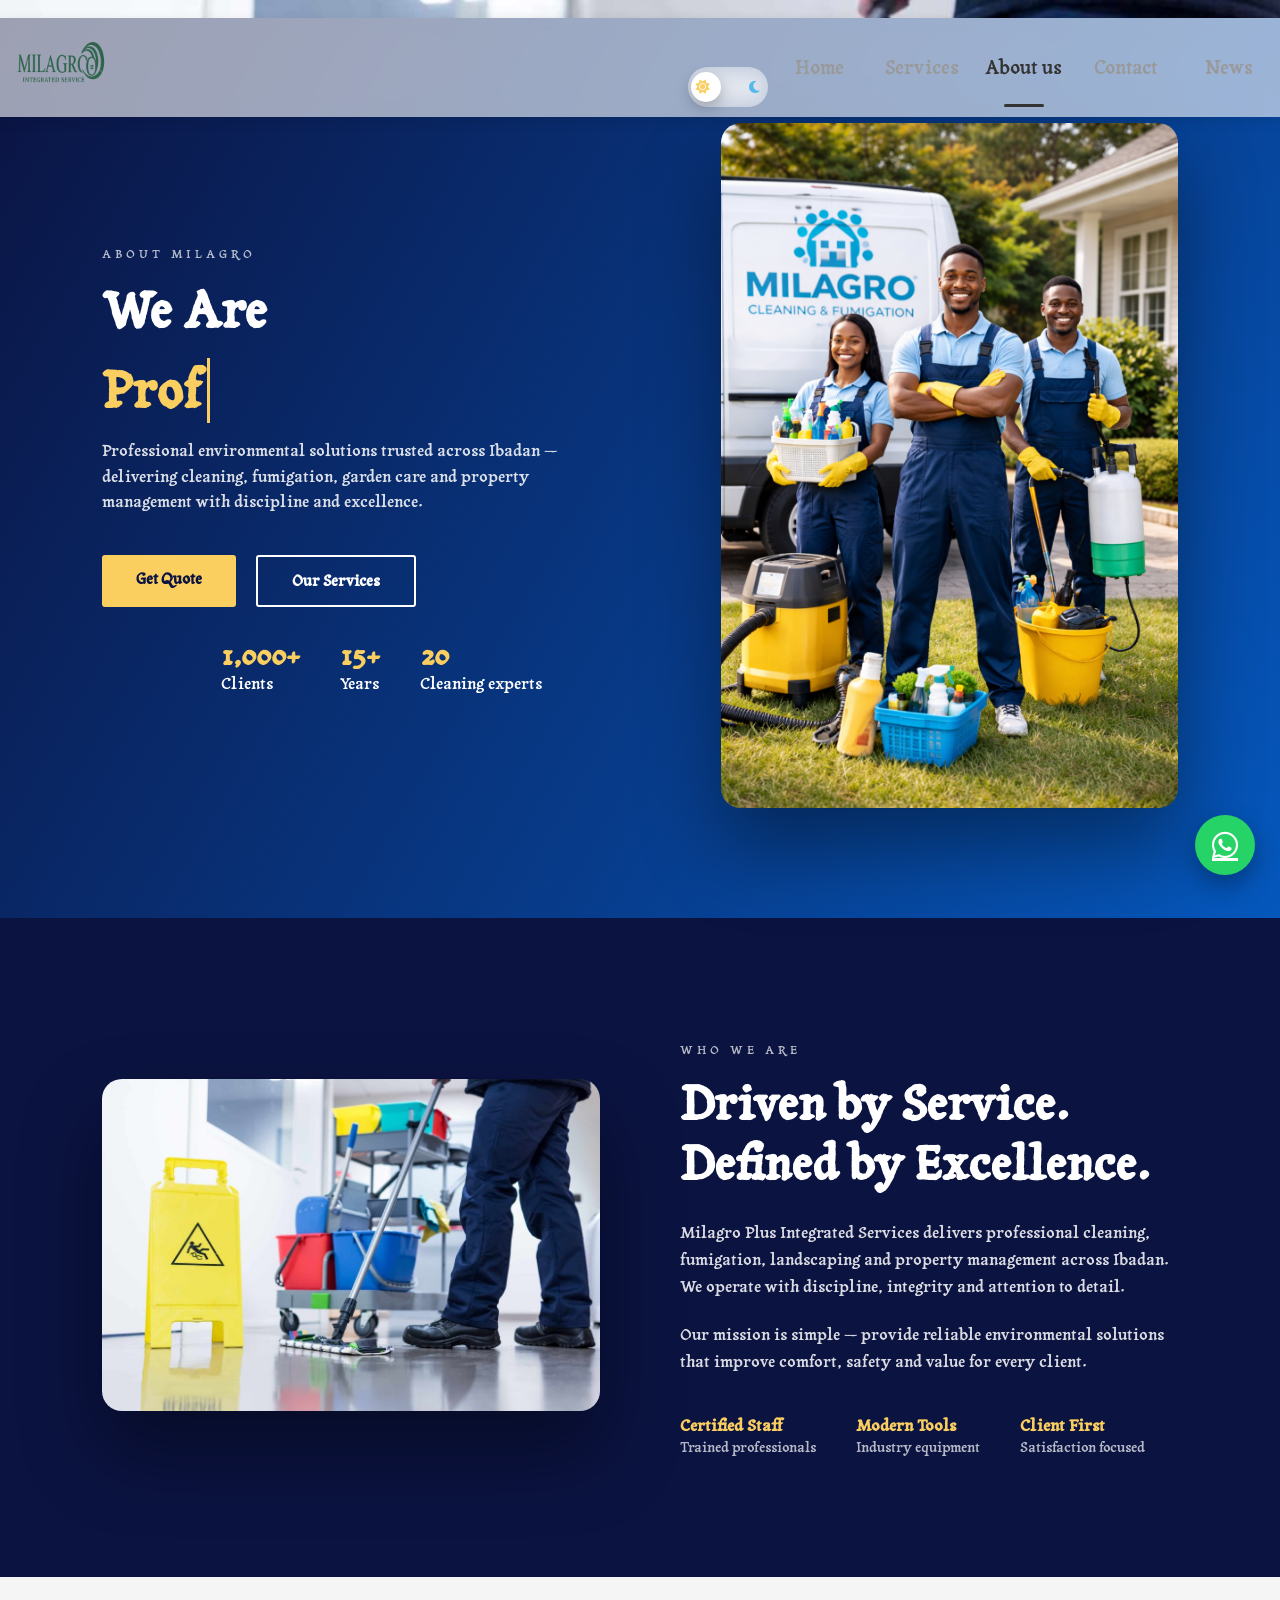
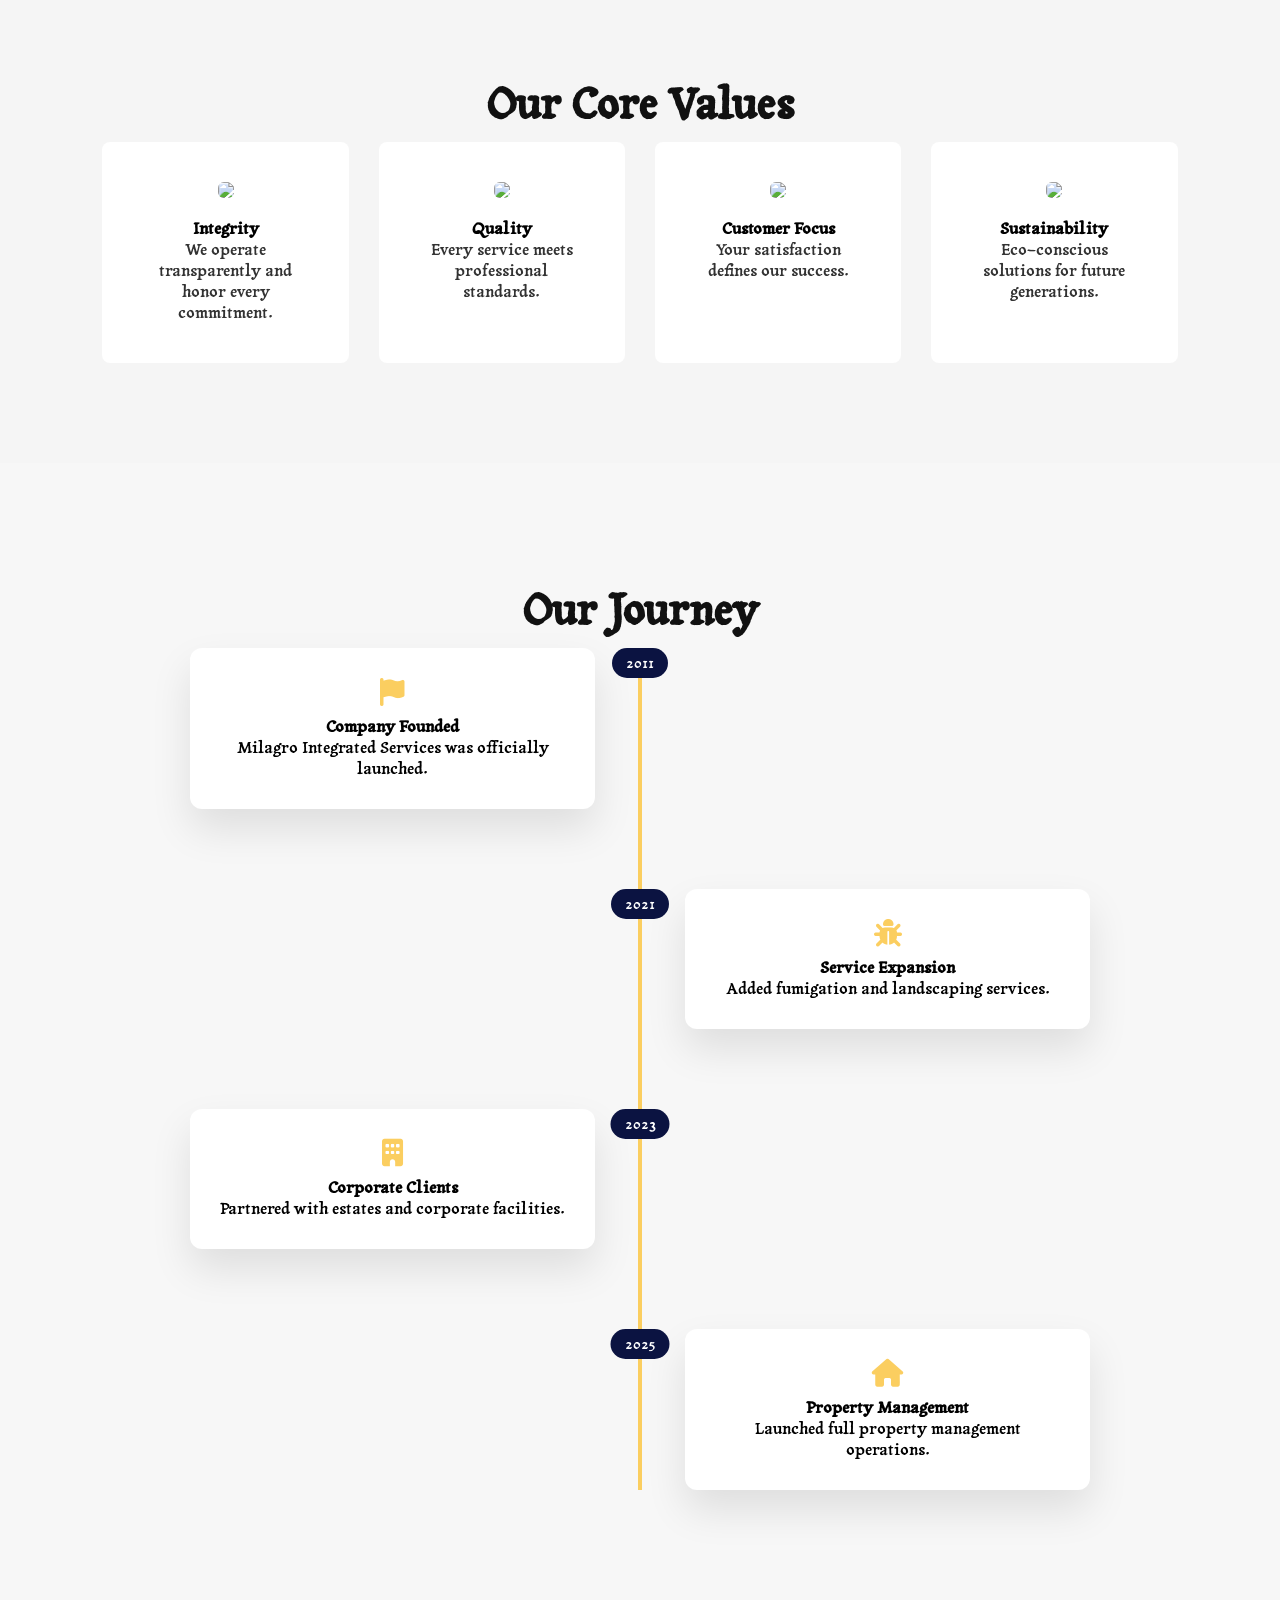
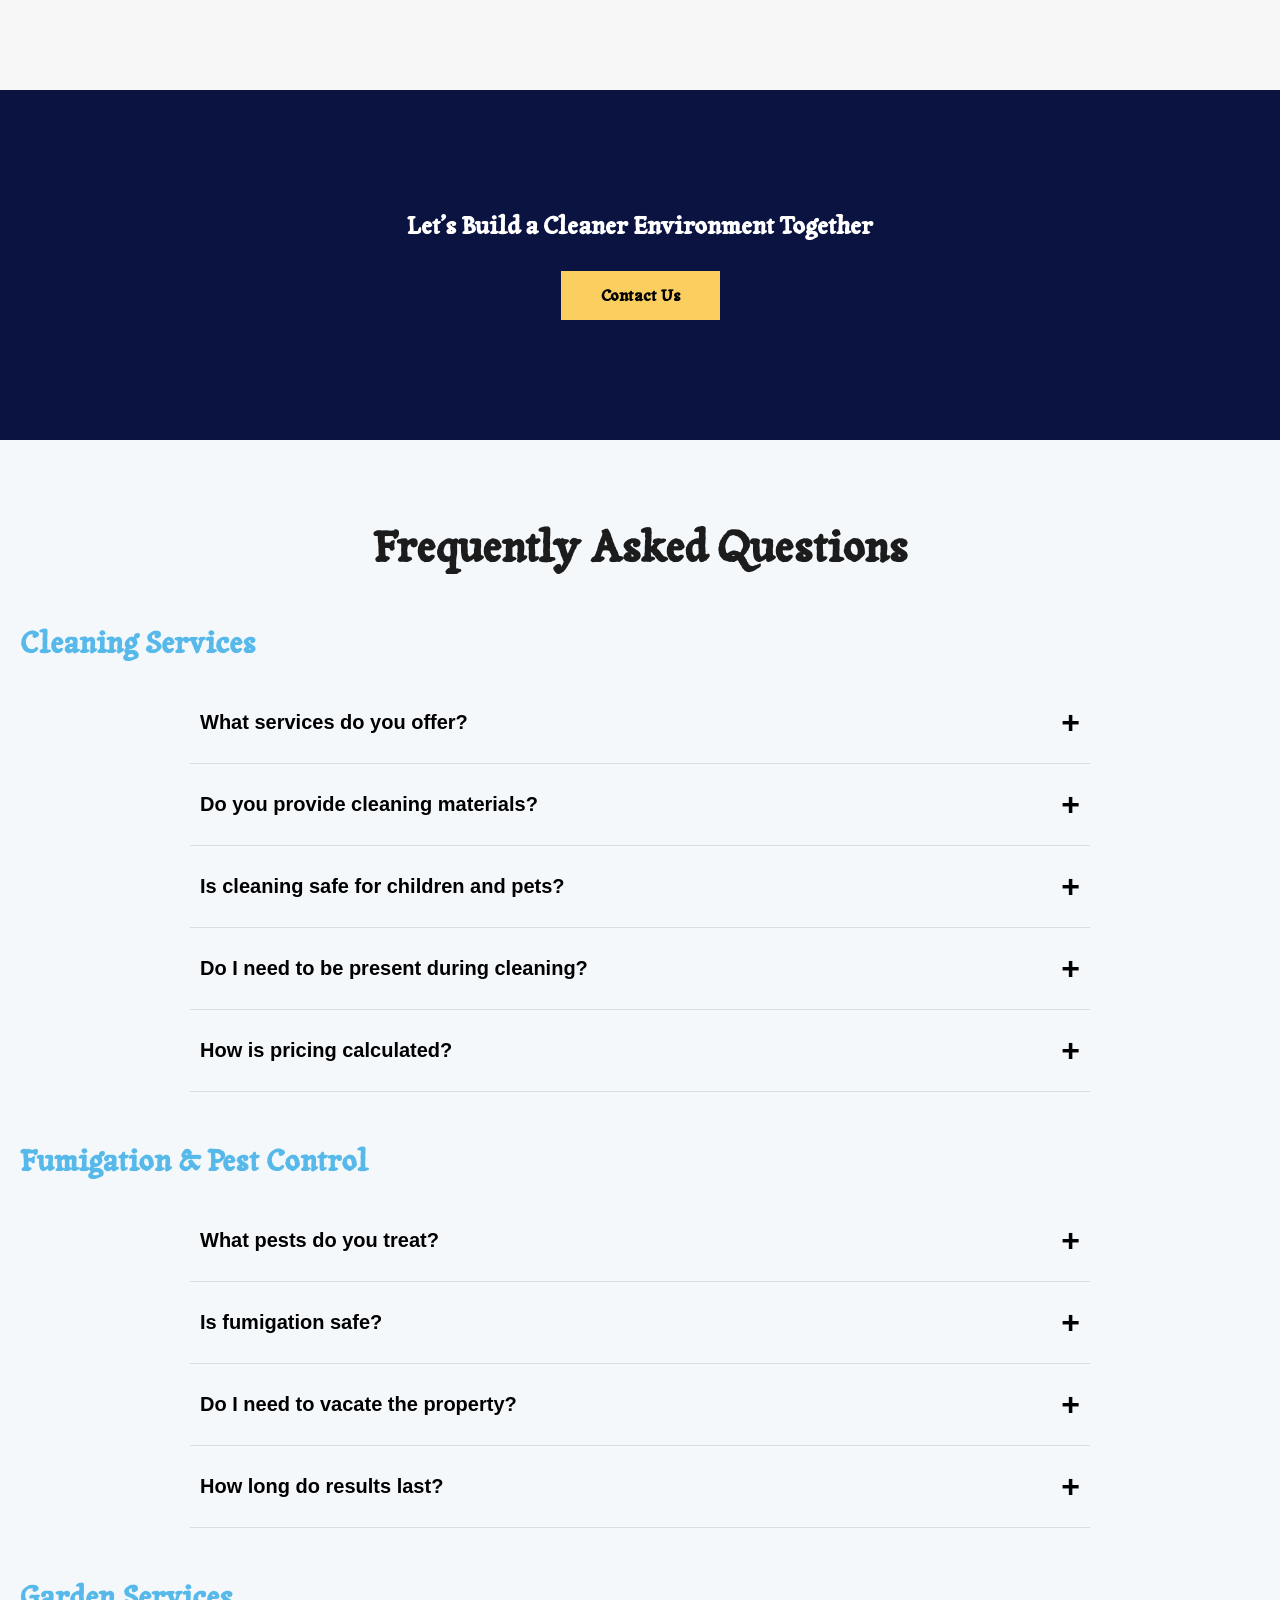
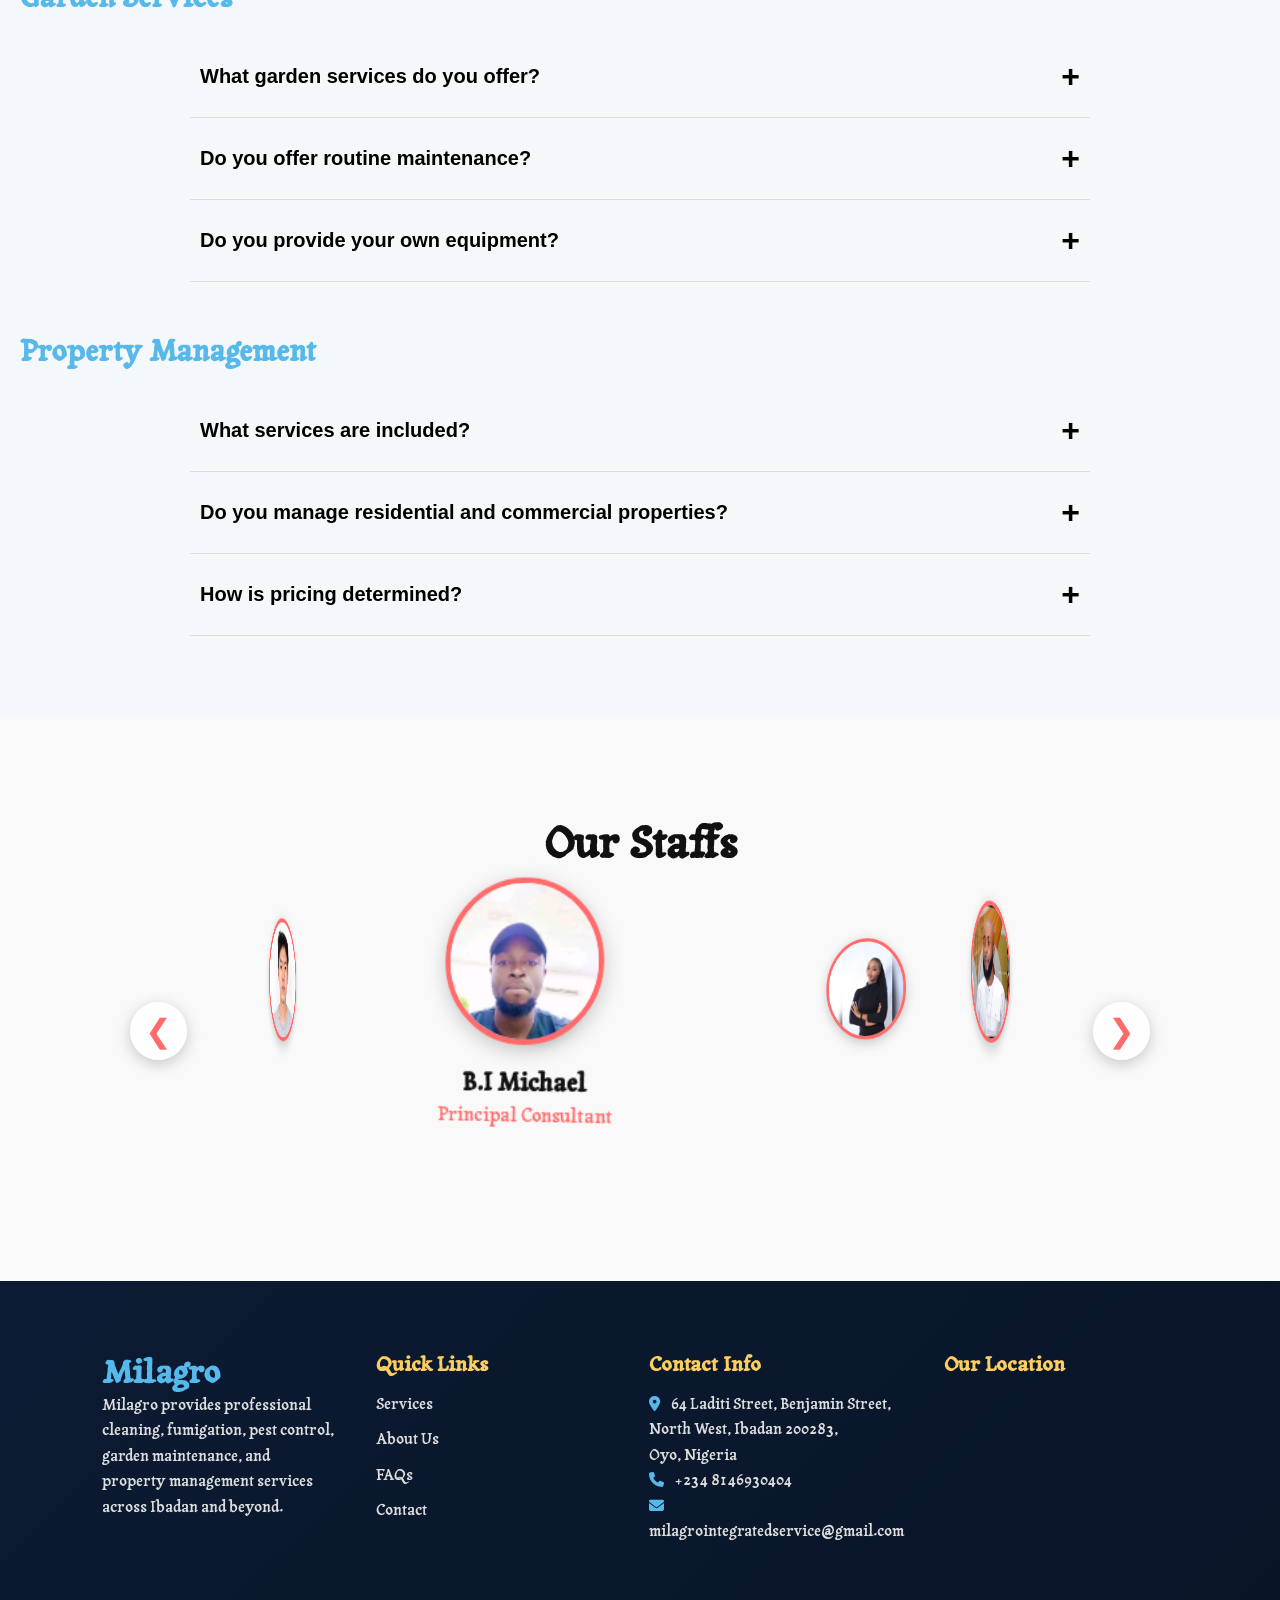
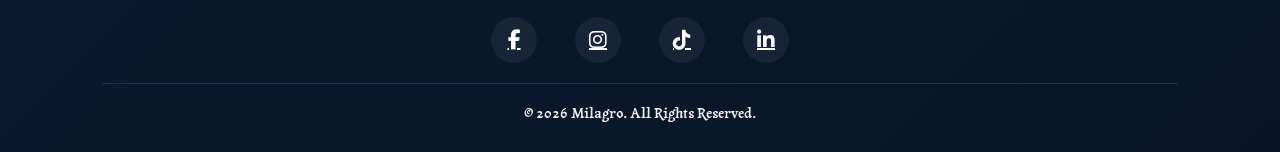
==== commit dff2753c: "changes" ====
--- a/about.html
+++ b/about.html
@@ -191,7 +191,7 @@
     <div class="journey-line"></div>
 
     <div class="journey-item left">
-      <span class="year">2019</span>
+      <span class="year">2011</span>
       <div class="journey-card">
         <i class="fa-solid fa-flag"></i>
         <h4>Company Founded</h4>
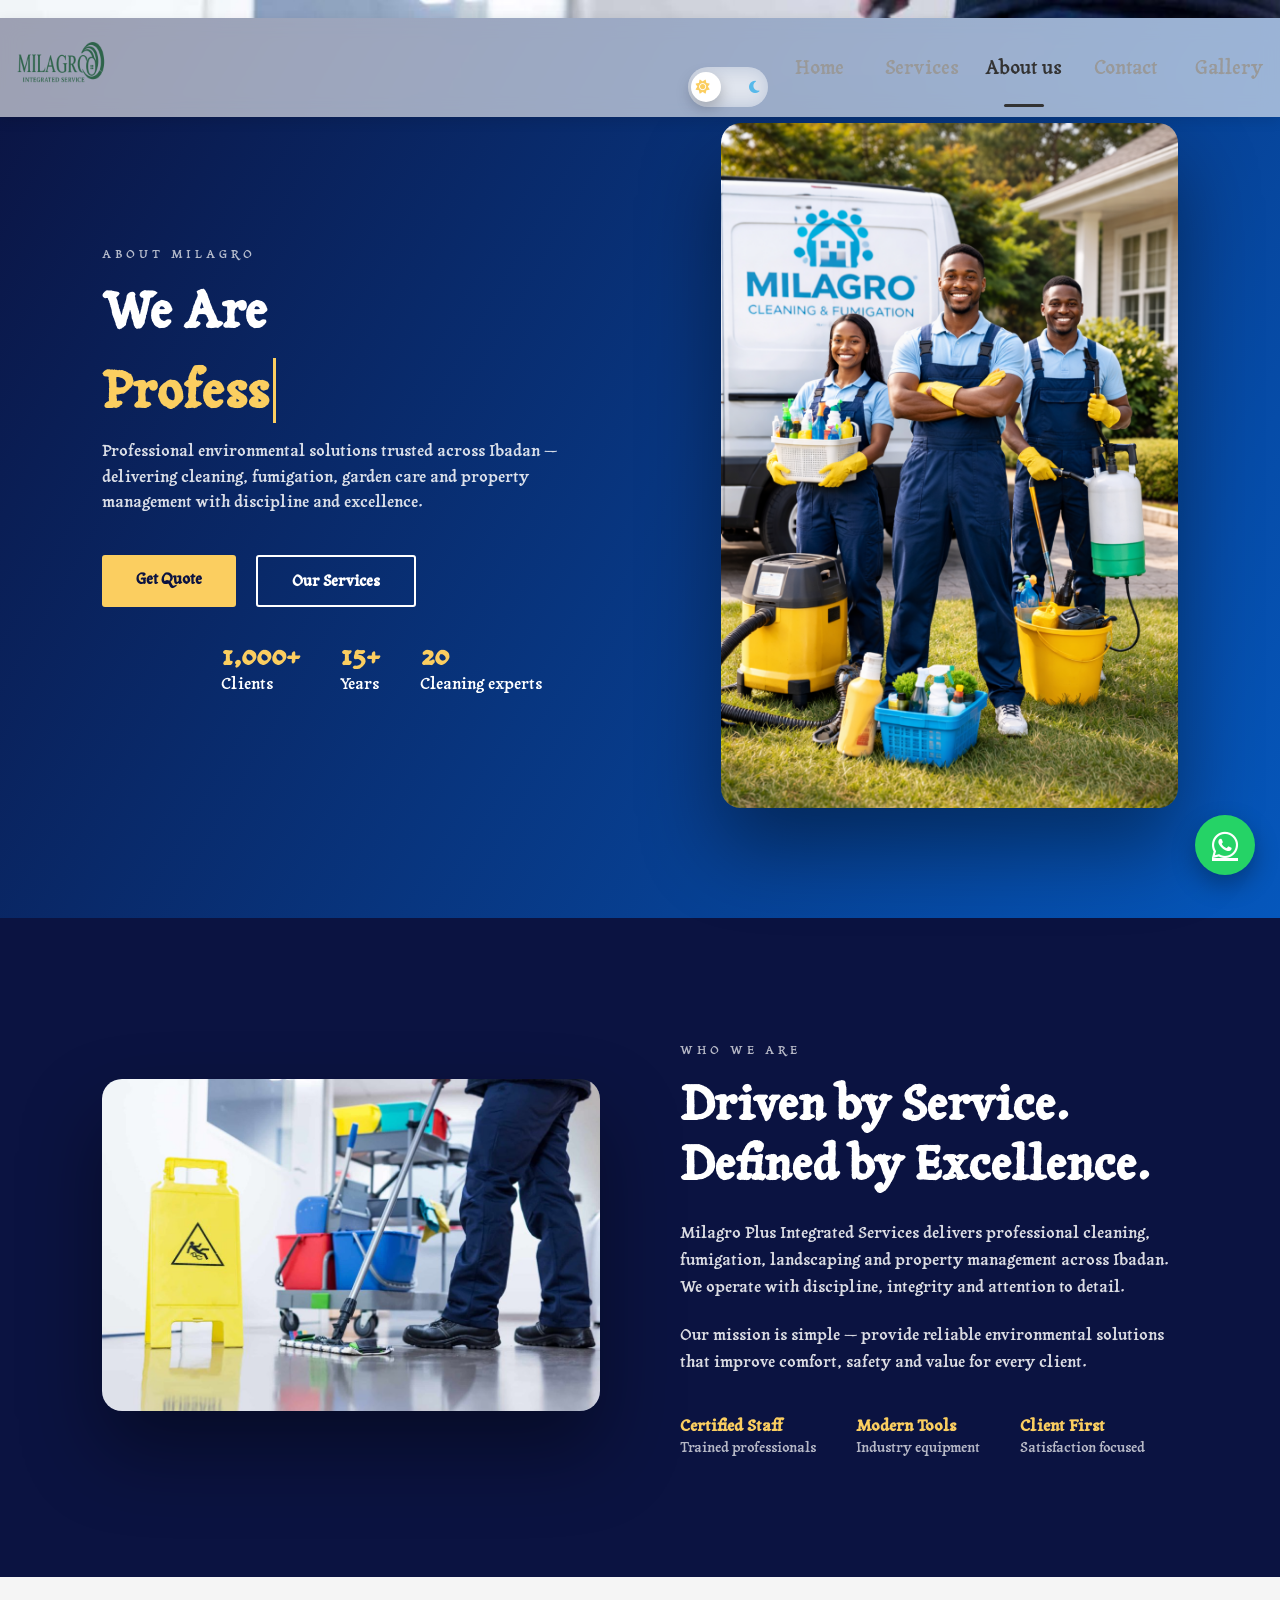
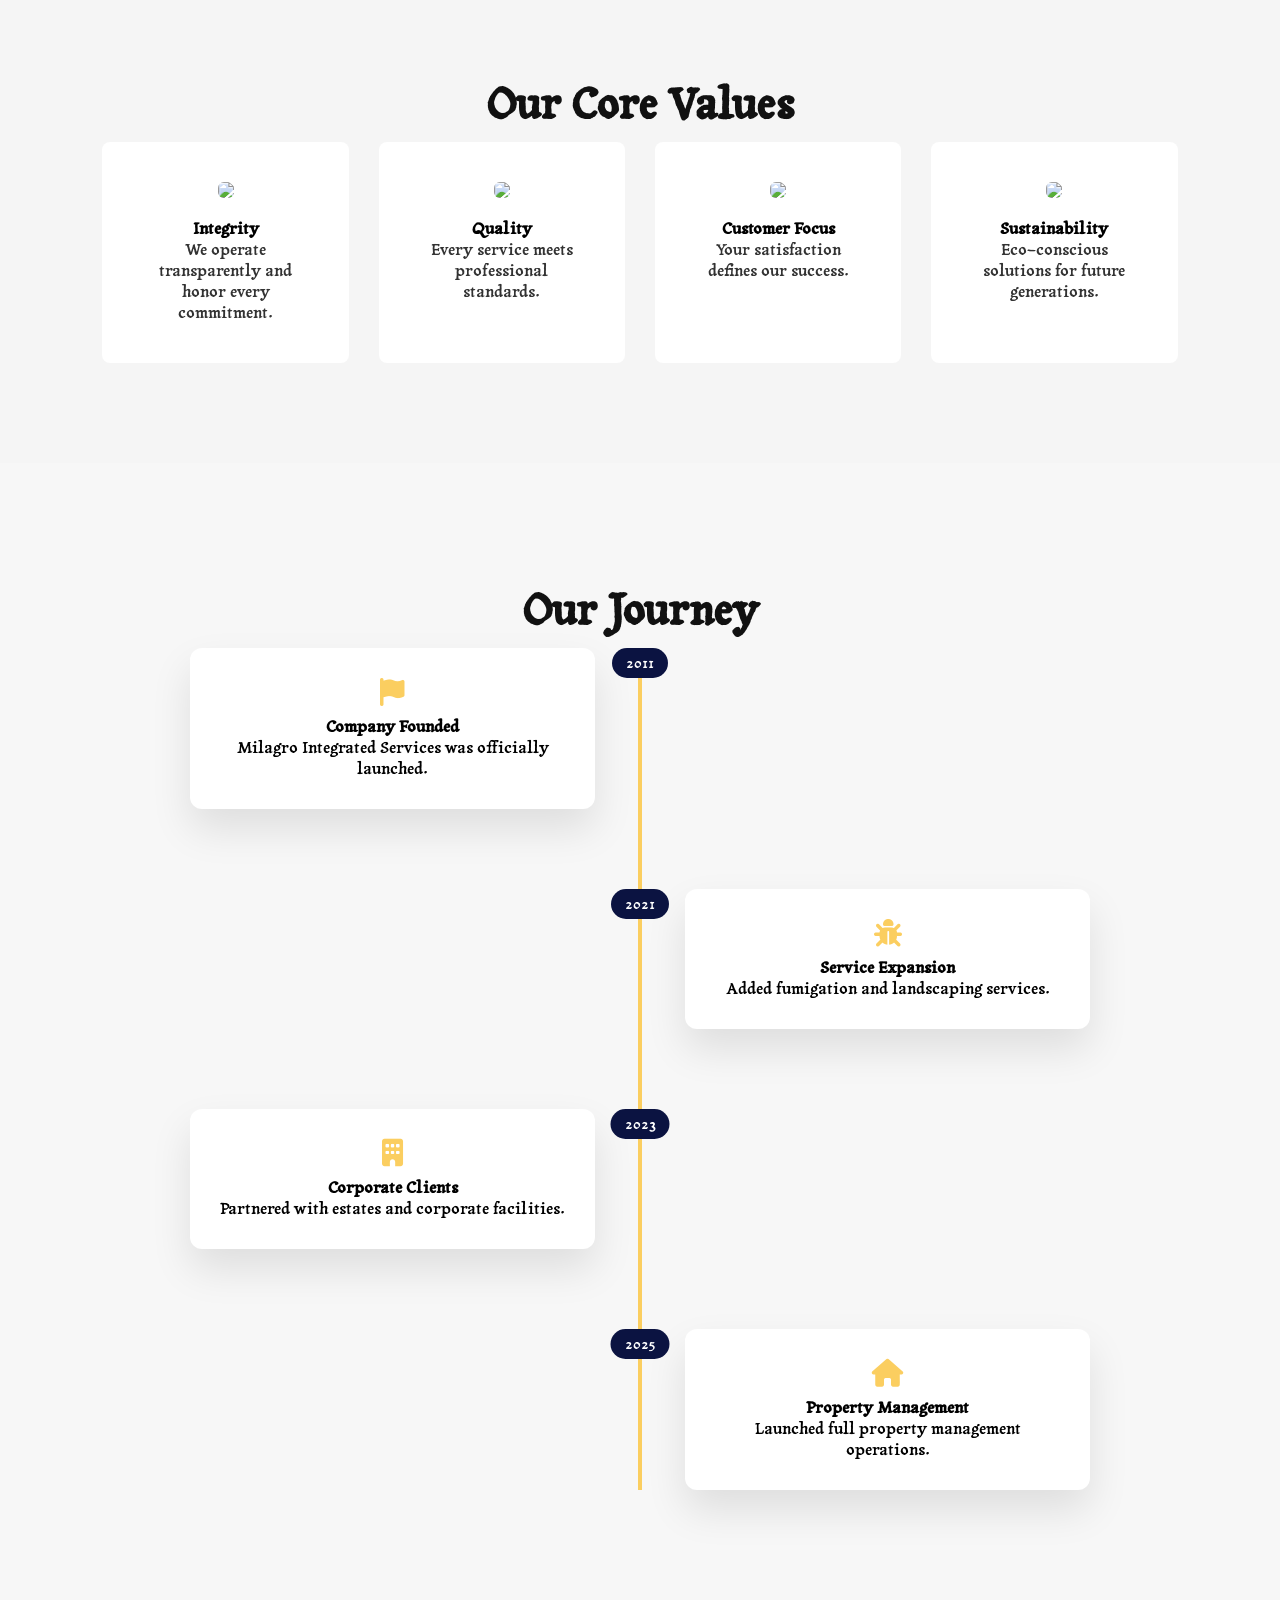
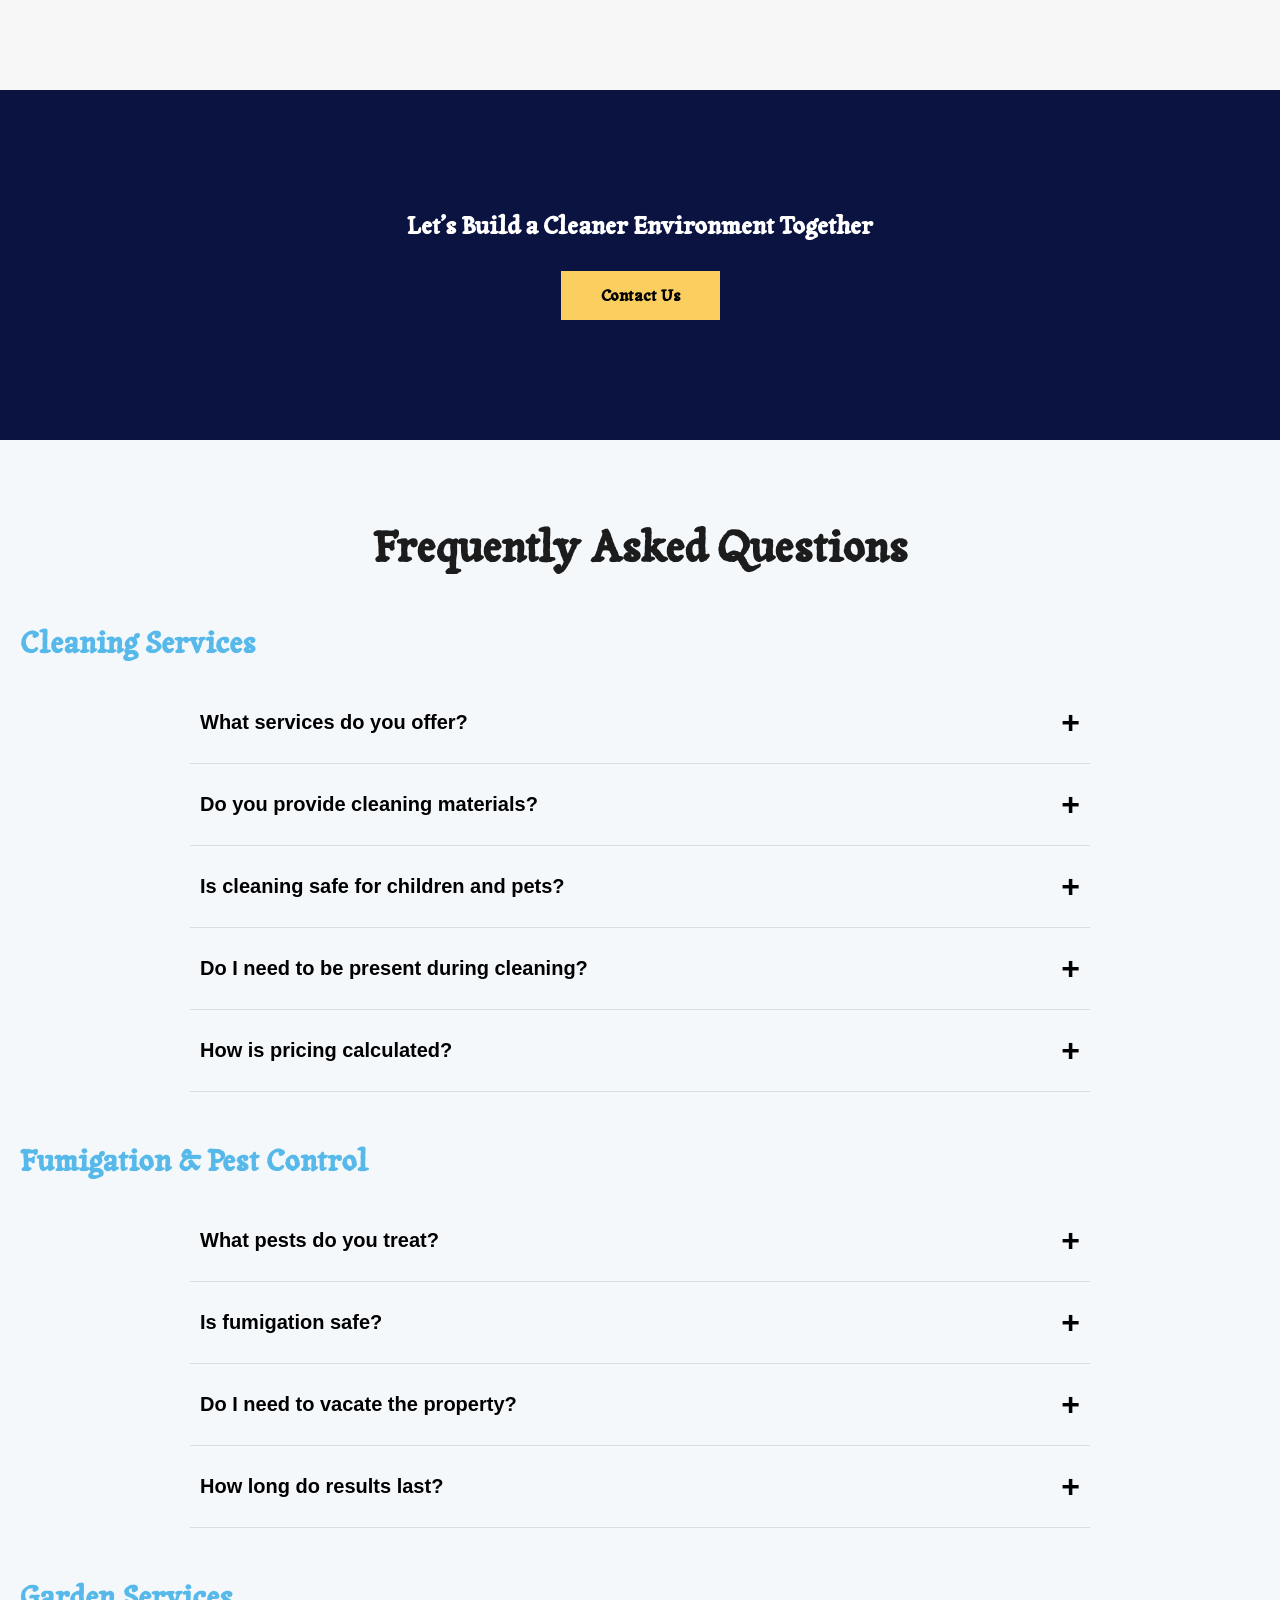
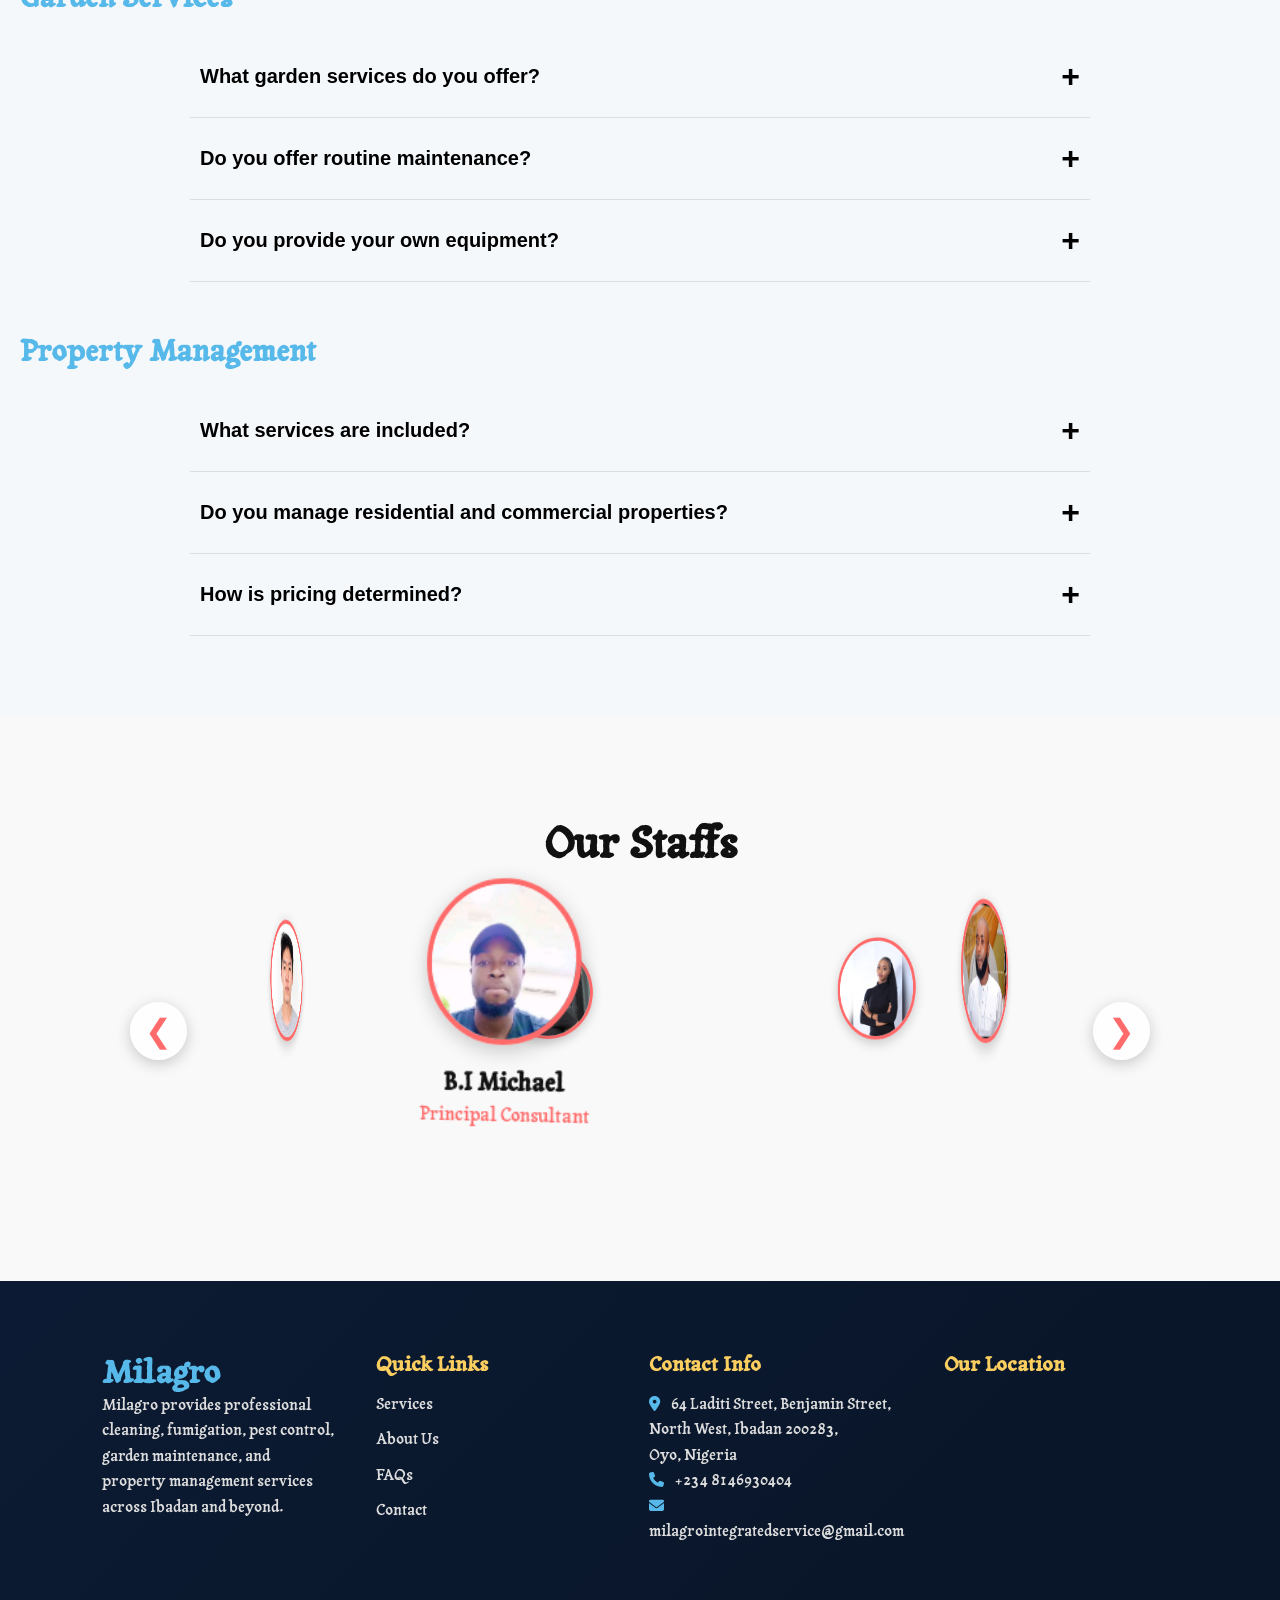
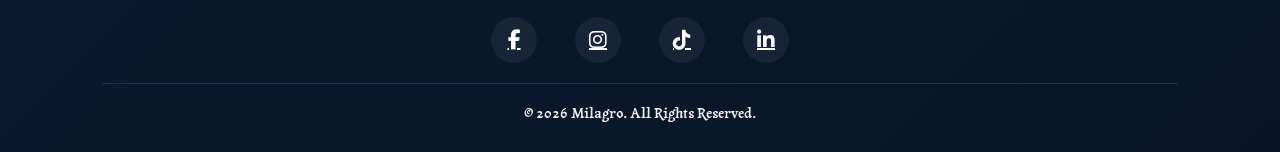
==== commit aa2a1de5: "gallery" ====
--- a/about.html
+++ b/about.html
@@ -36,7 +36,7 @@
     <div><p><a href="services.html">Services</a></p></div>
     <div><p><a href="about.html" class="active">About us</a></p></div>
     <div><p><a href="contact.html">Contact</a></p></div>
-    <div><p><a href="news.html">News</a></p></div>
+    <div><p><a href="news.html">Gallery</a></p></div>
   </div>
 </nav>
 
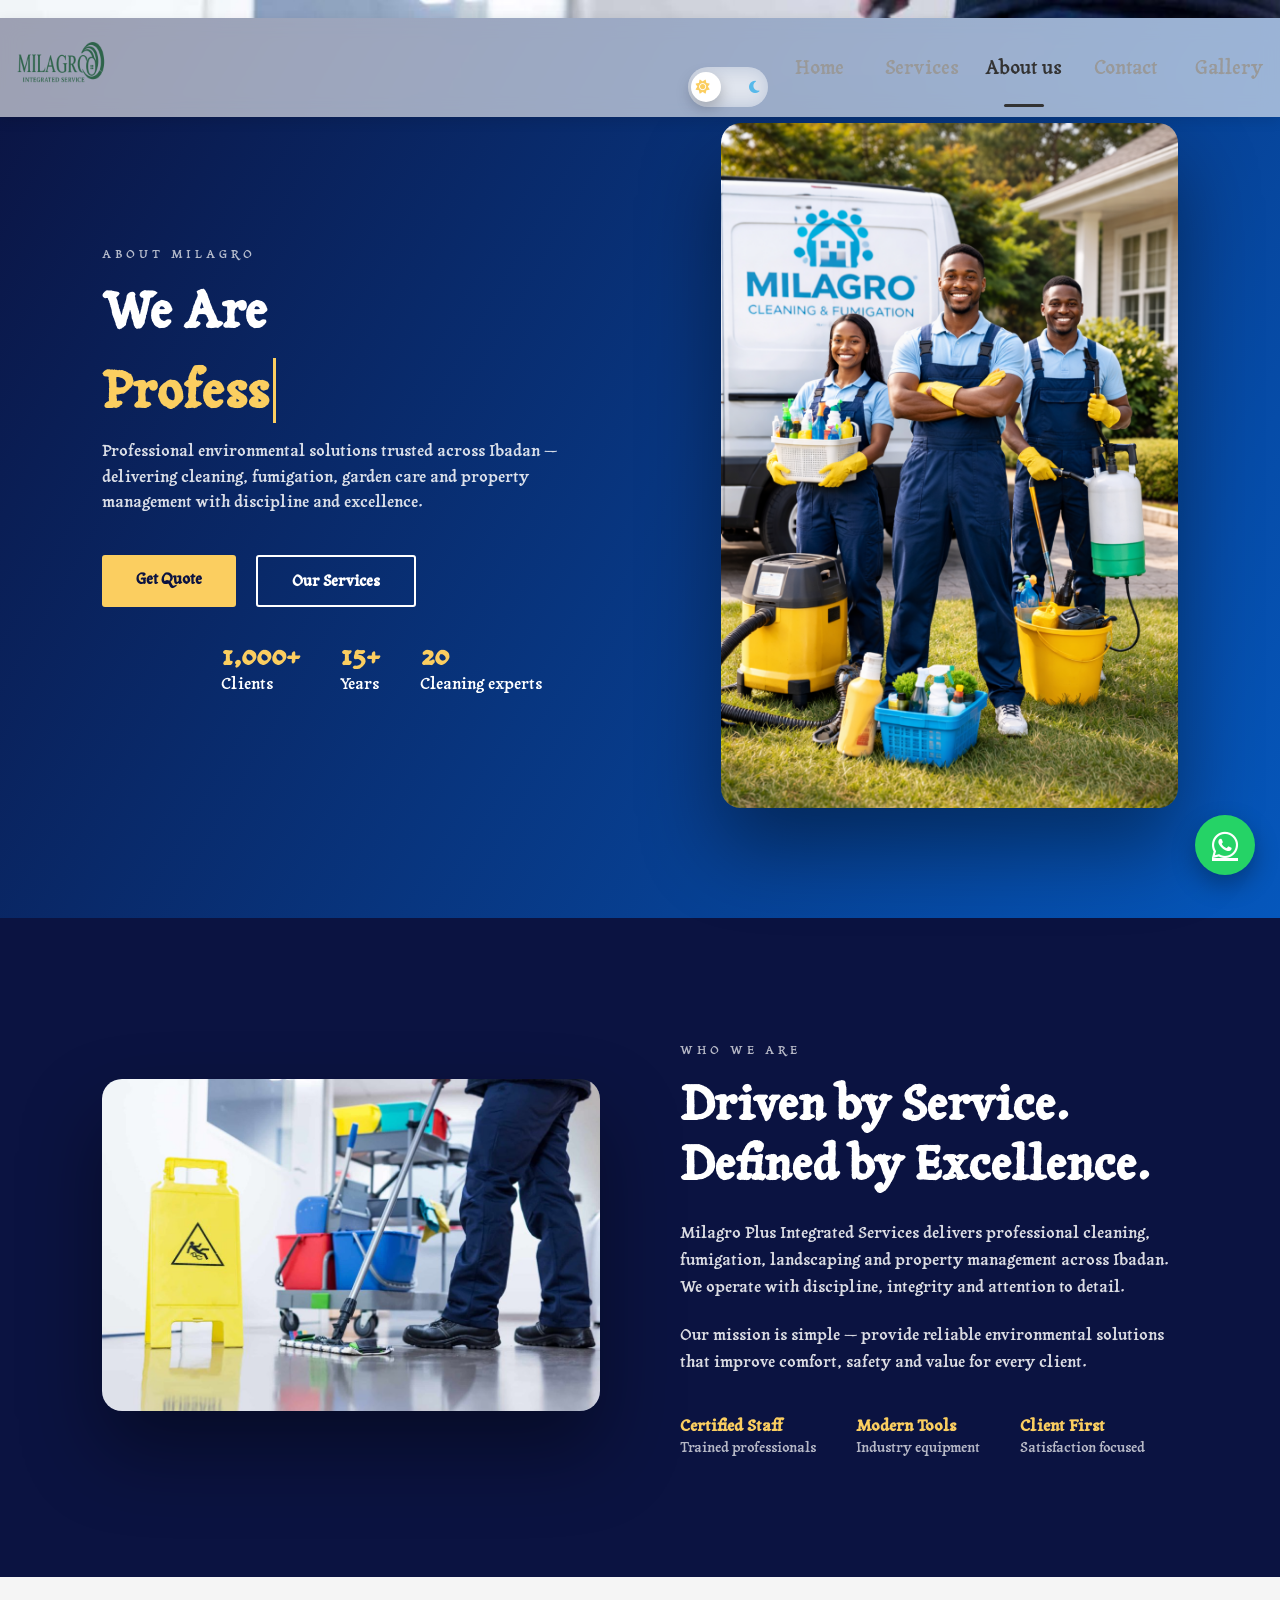
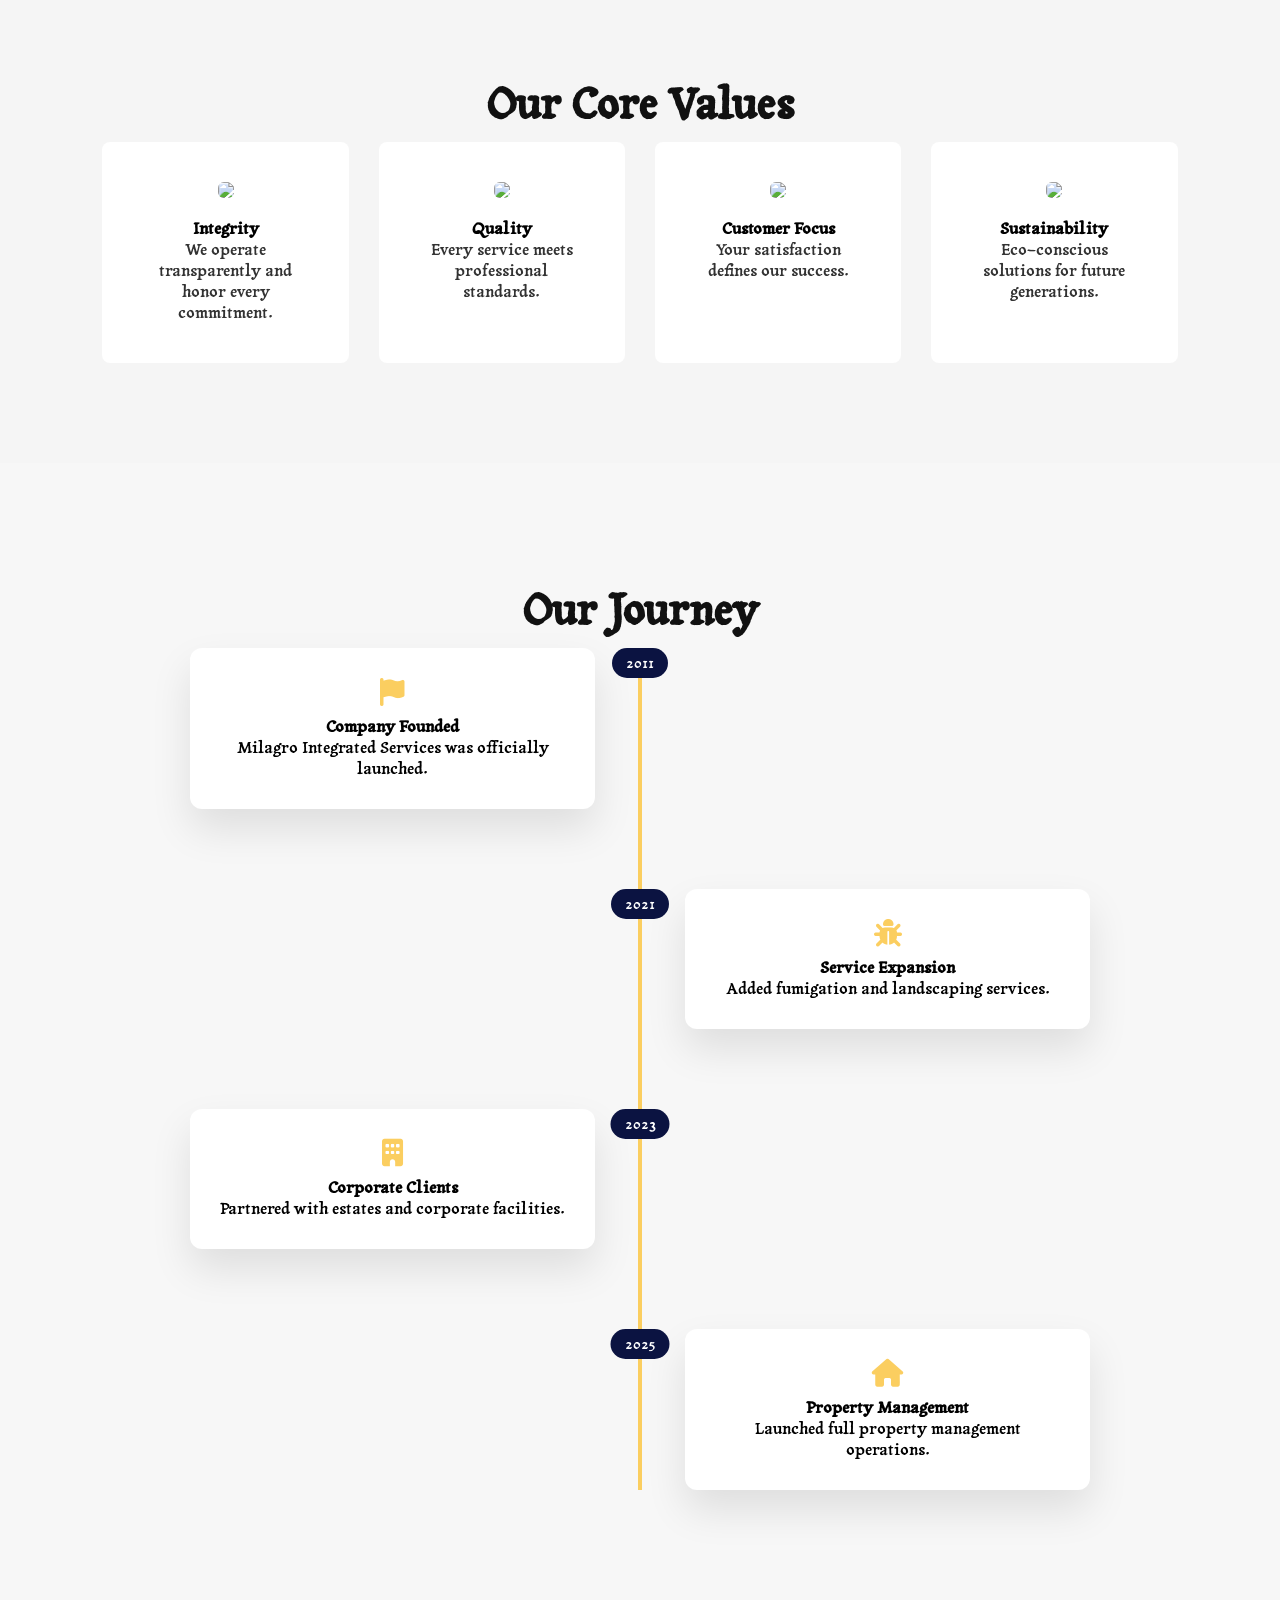
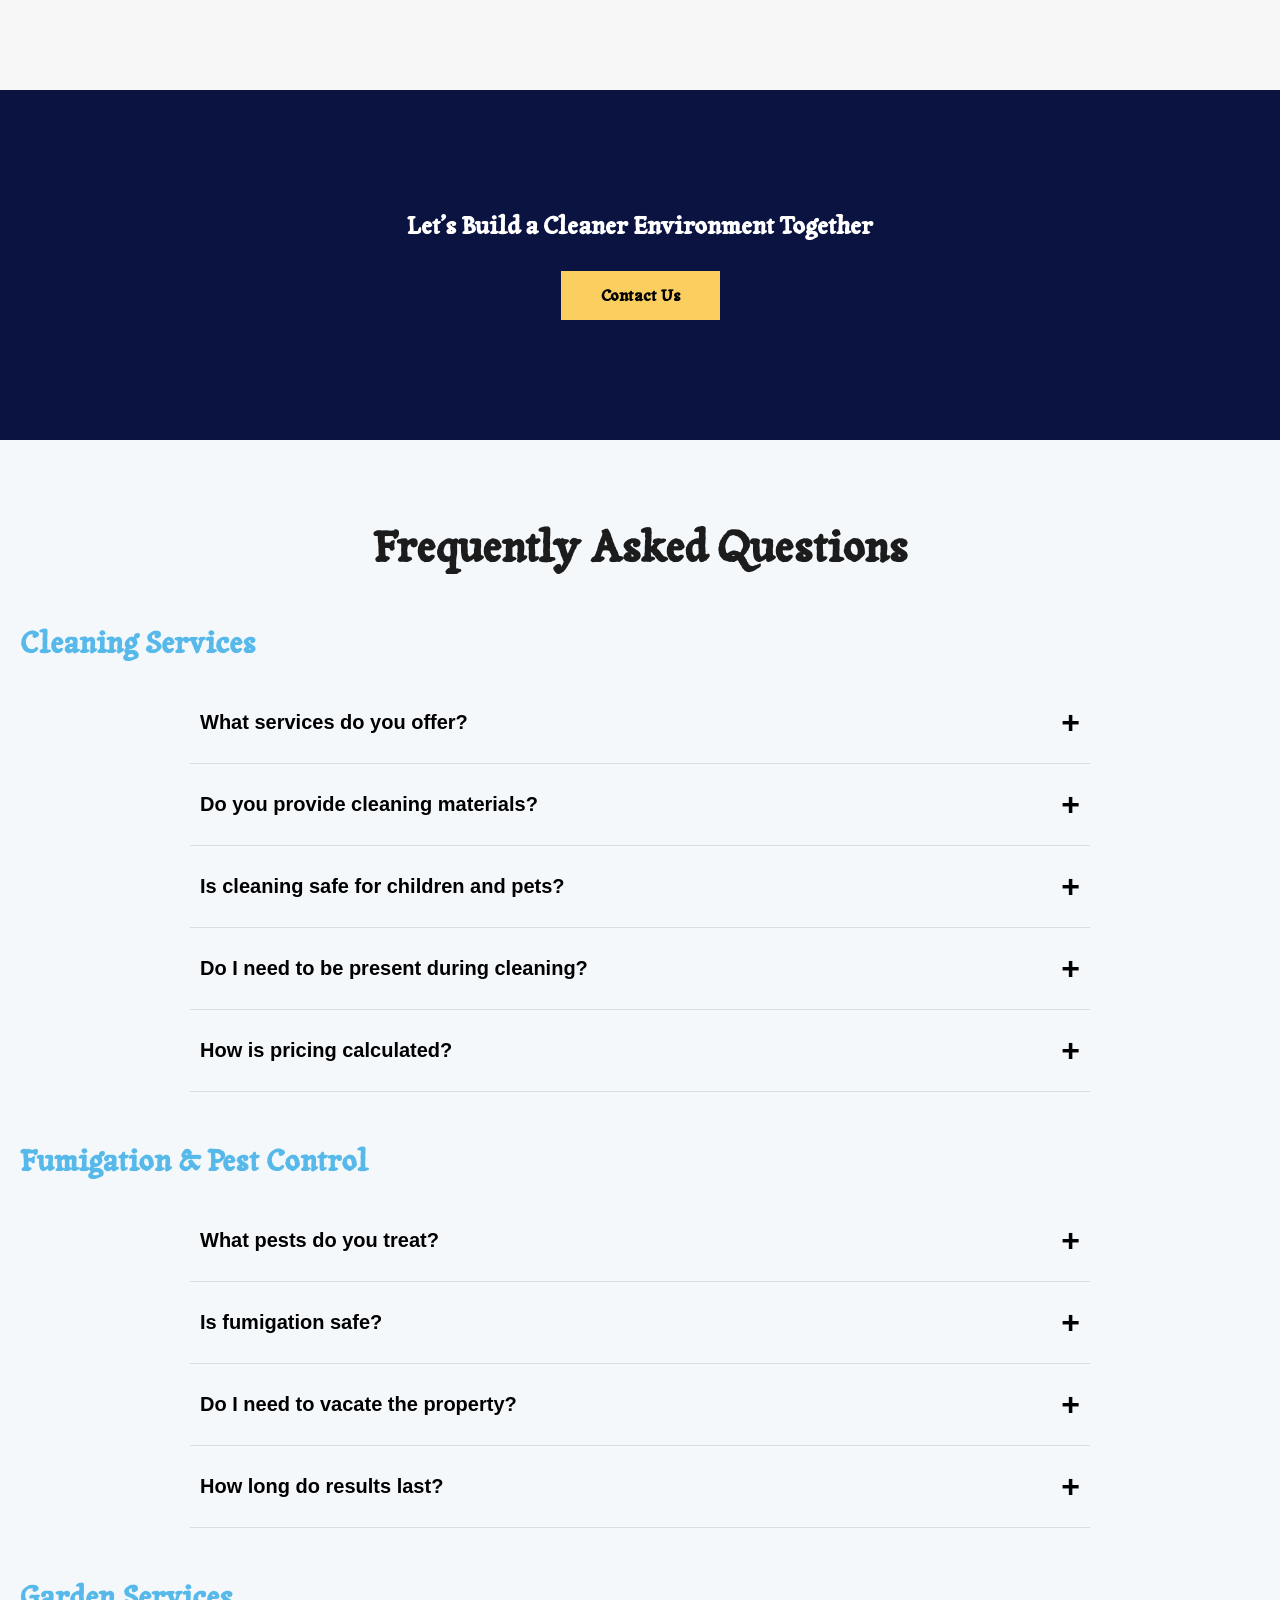
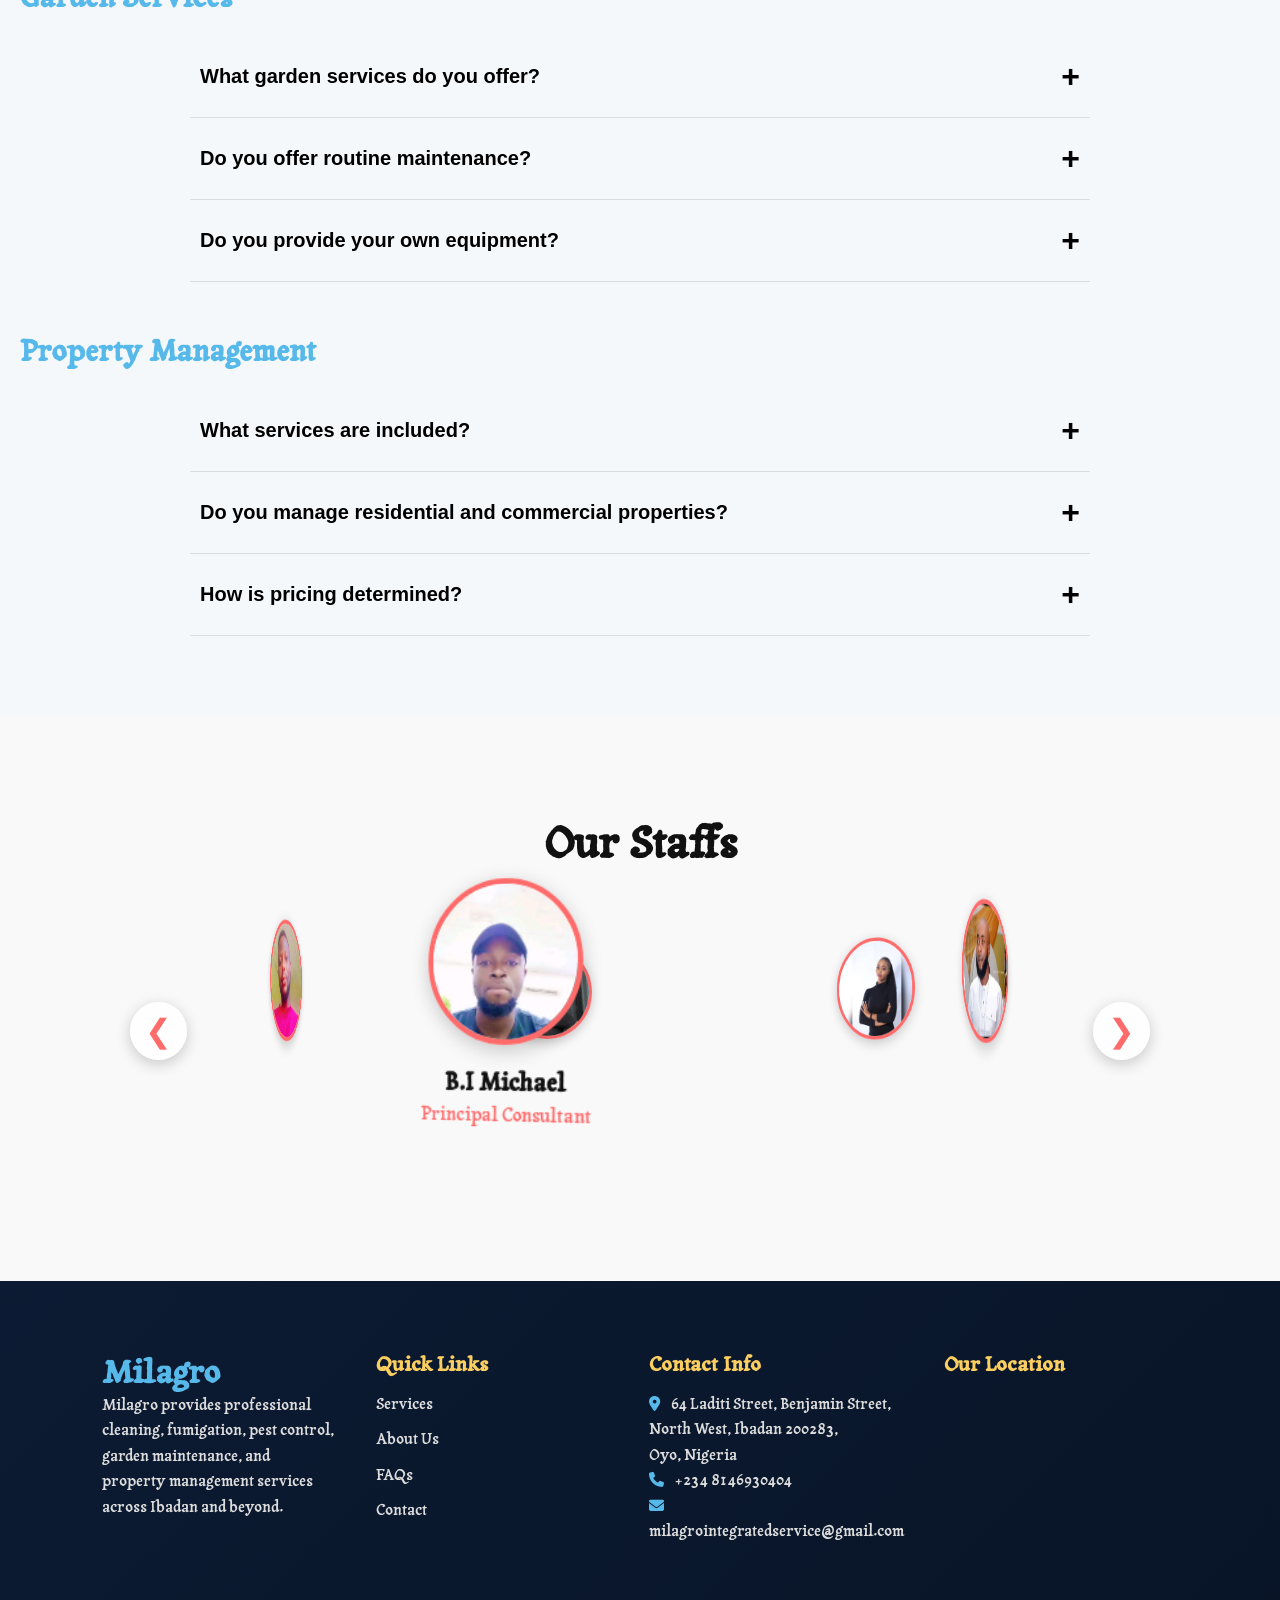
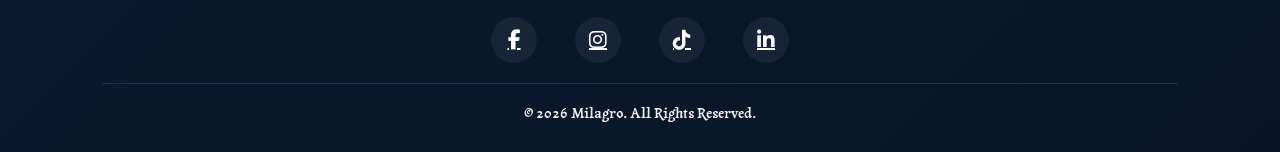
==== commit 4a38058a: "study" ====
--- a/about.html
+++ b/about.html
@@ -475,7 +475,7 @@
                 </div>
       <!-- Staff Item 5 -->
                 <div class="caro-item">
-                    <img src="assets/media/images/pass.jpeg" alt="Staff 5">
+                    <img src="assets/media/images/study.jpeg" alt="Staff 5">
                     <div class="staff-info">
                         <h3>O.E. Olanrewaju</h3>
                         <p>Business Development & Client Relations Manager</p>
